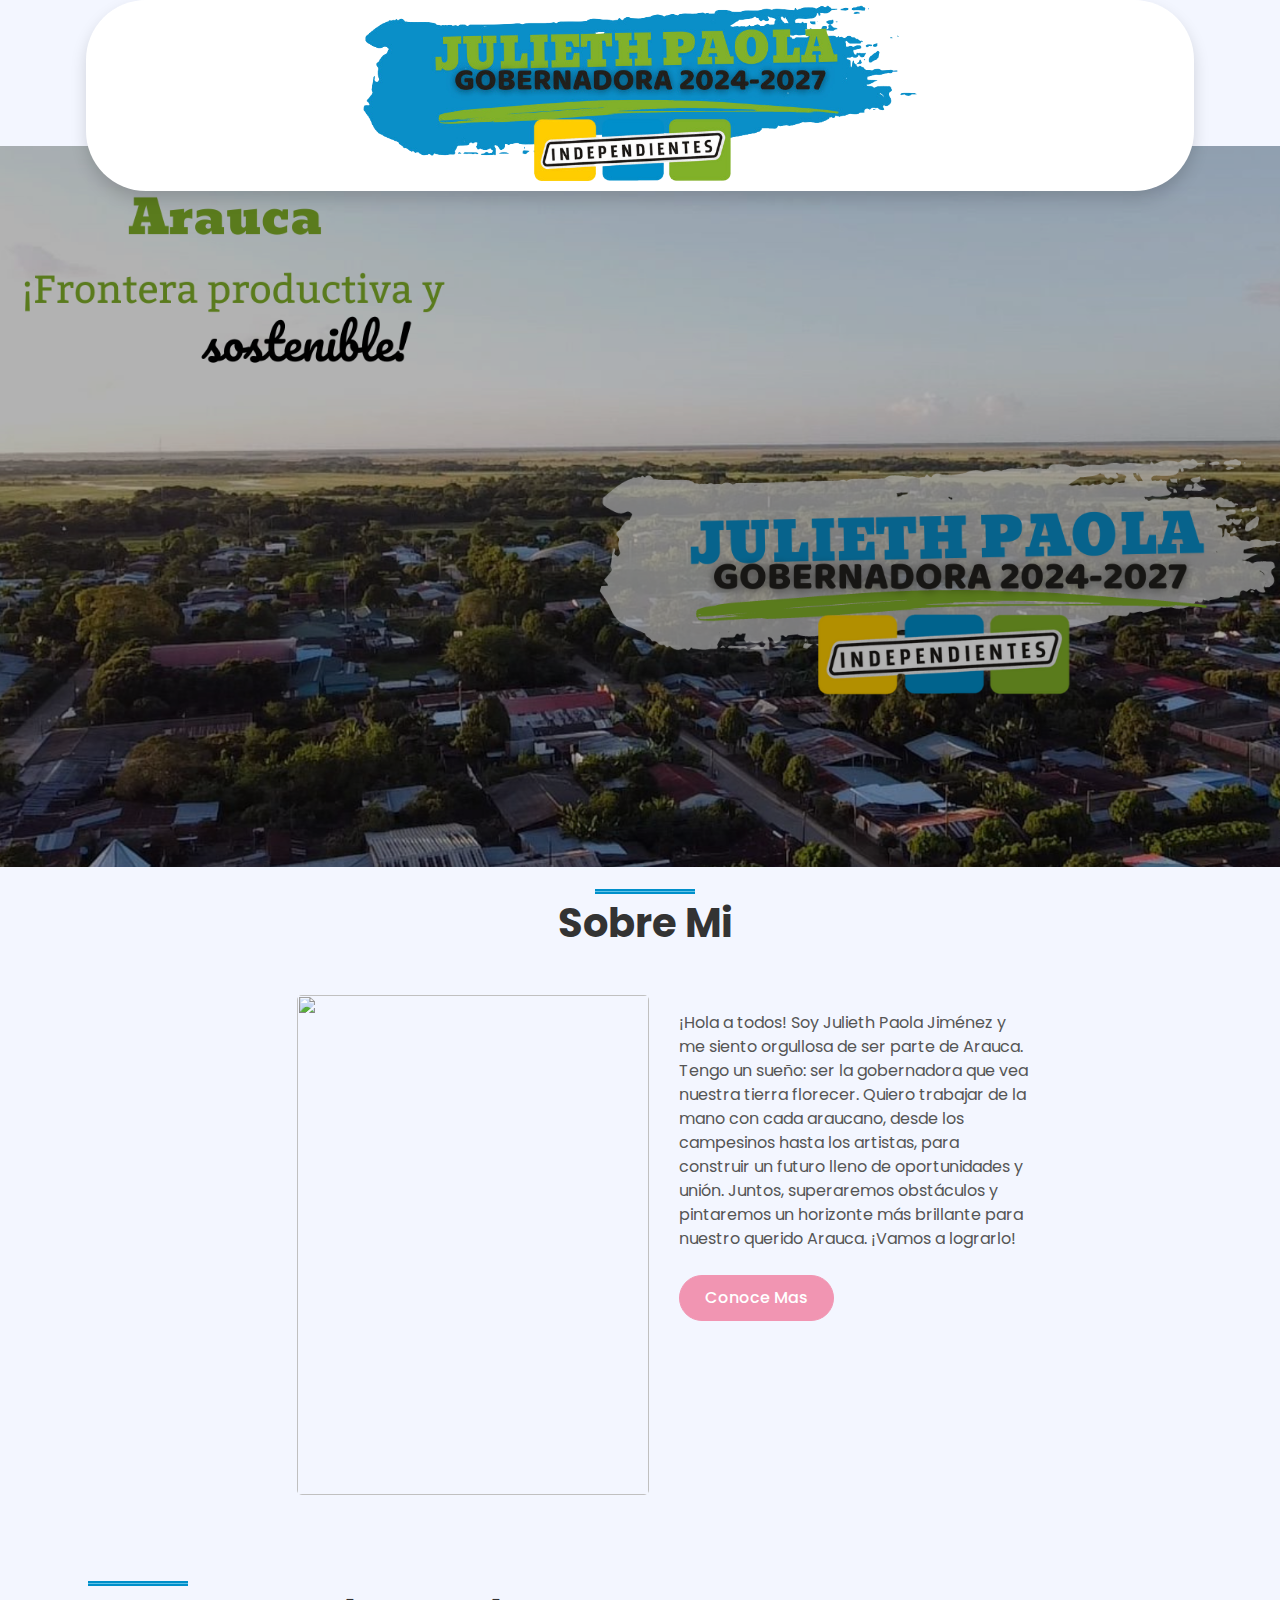
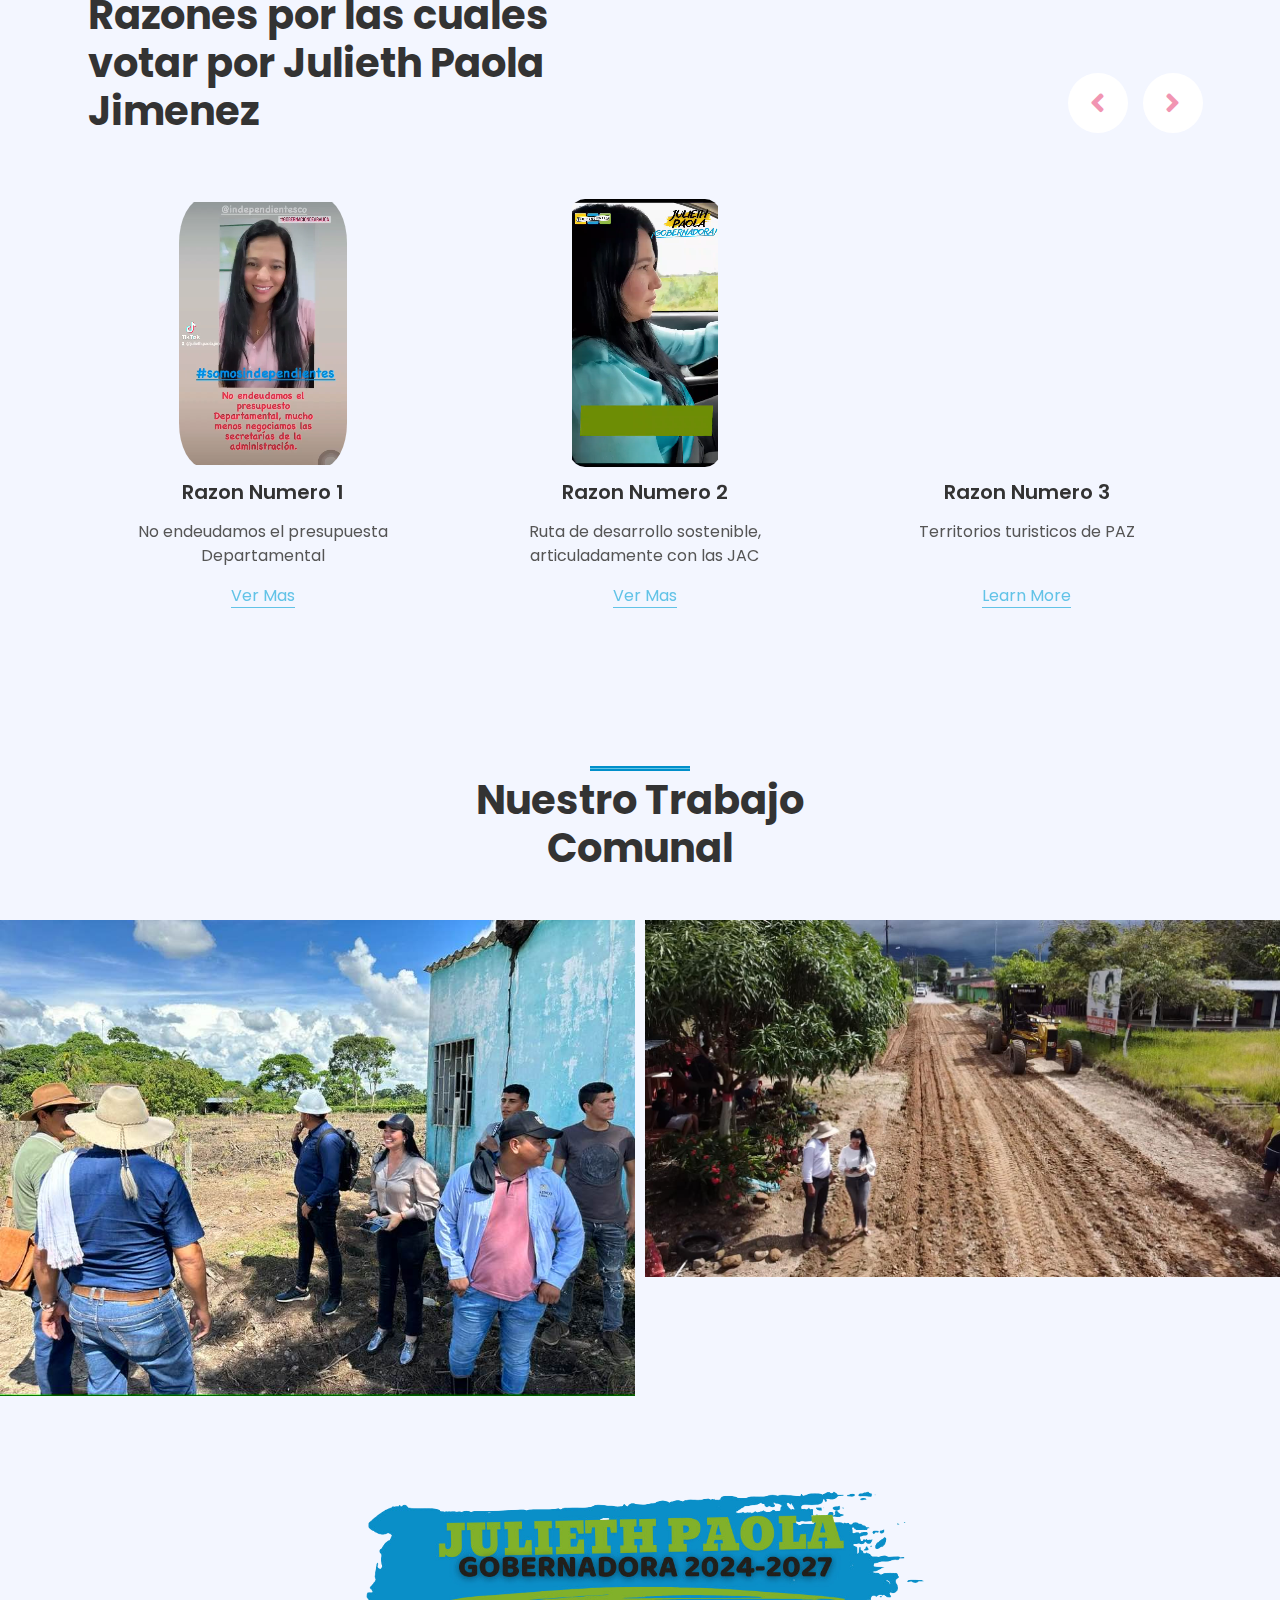
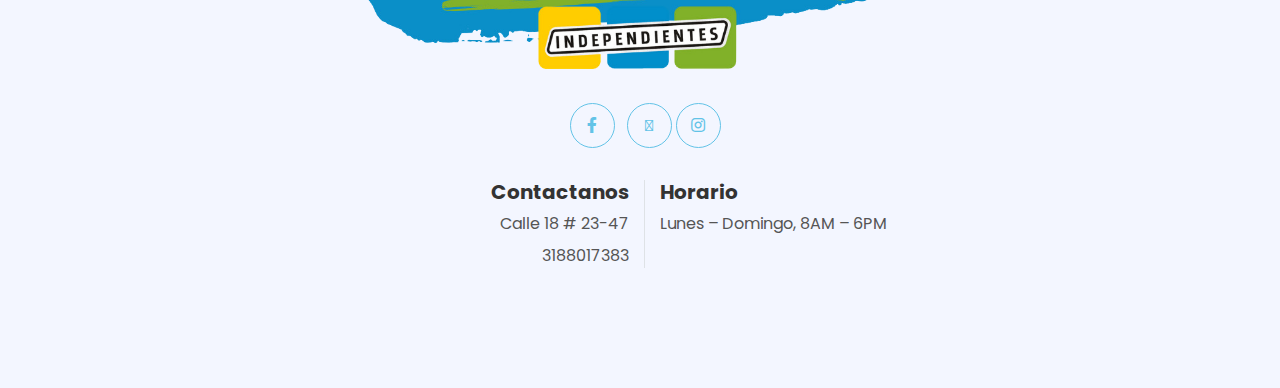
==== index.html @ 08d74504 "Mi Primer Sitio Web" ====
<!DOCTYPE html>
<html lang="en">

<head>
    <meta charset="utf-8">
    <title>Julieth Paola Jimenez</title>
    <meta content="width=device-width, initial-scale=1.0" name="viewport">
    <meta content="Free HTML Templates" name="keywords">
    <meta content="Free HTML Templates" name="description">

    <!-- Favicon -->
    <link href="img/favicon.ico" rel="icon">

    <!-- Google Web Fonts -->
    <link rel="preconnect" href="https://fonts.gstatic.com">
    <link href="https://fonts.googleapis.com/css2?family=Poppins:wght@400;500;600;700&display=swap" rel="stylesheet">

    <!-- Font Awesome -->
    <link href="https://cdnjs.cloudflare.com/ajax/libs/font-awesome/5.10.0/css/all.min.css" rel="stylesheet">

    <!-- Libraries Stylesheet -->
    <link href="lib/owlcarousel/assets/owl.carousel.min.css" rel="stylesheet">
    <link href="lib/lightbox/css/lightbox.min.css" rel="stylesheet">

    <!-- Customized Bootstrap Stylesheet -->
    <link href="css/style.css" rel="stylesheet">

    <link rel="stylesheet" href="path/to/font-awesome/css/font-awesome.min.css">

    <!-- Owl Carousel CSS -->
    <link rel="stylesheet" href="https://cdnjs.cloudflare.com/ajax/libs/OwlCarousel2/2.3.4/assets/owl.carousel.min.css">
    <link rel="stylesheet" href="https://cdnjs.cloudflare.com/ajax/libs/OwlCarousel2/2.3.4/assets/owl.theme.default.min.css">

</head>

<body>
   


    <!-- Navbar Start -->
    <div class="container-fluid position-relative nav-bar p-0">
        <div class="container-lg position-relative p-0 px-lg-3" style="z-index: 9;">
            <nav class="navbar navbar-expand-lg bg-white navbar-light shadow p-lg-0">
                <a href="index.html" class="navbar-brand d-block d-lg-none">
                    <h1 class="m-0 display-4 text-primary"><span class="text-secondary"></span></h1>
                    <img src="img/JULIETH-PAOLA.png" alt="iCREAM Logo" class="img-fluid">
                </a>
                <button type="button" class="navbar-toggler" data-toggle="collapse" data-target="#navbarCollapse">
                    <span class="navbar-toggler-icon"></span>
                </button>
                <div class="collapse navbar-collapse justify-content-between" id="navbarCollapse">
                    <div class="navbar-nav ml-auto py-0">
                        <a href="index.html" class="nav-item nav-link active"></a>
                        <a href="about.html" class="nav-item nav-link"></a>
                        <a href="product.html" class="nav-item nav-link"></a>
                    </div>
                    <a href="index.html" class="navbar-brand mx-5 d-none d-lg-block">
                        <h1 class="m-0 display-4 text-primary"><span class="text-secondary"></span></h1>
                        <img src="img/JULIETH-PAOLA.png" alt="iCREAM Logo" class="img-fluid">
                    </a>
                    <div class="navbar-nav mr-auto py-0">
                        <a href="service.html" class="nav-item nav-link"></a>
                        <a href="gallery.html" class="nav-item nav-link"></a>
                        <a href="contact.html" class="nav-item nav-link"></a>
                    </div>
                </div>
            </nav>
        </div>
    </div>
    <!-- Navbar End -->


    <!-- Carousel Start -->
    <div class="container-fluid p-0 mb-5 pb-5">
        <div id="header-carousel" class="carousel slide" data-ride="carousel">
            <div class="carousel-inner">
                <div class="carousel-item active">
                    <img class="w-100" src="img/Header.png" alt="Image">
                    <div class="carousel-caption d-flex flex-column align-items-center justify-content-center">
                        <div class="p-3" style="max-width: 900px;">                            
                        </div>
                    </div>
                </div>                
            </div>           
        </div>
    </div>
    <!-- Carousel End -->


    <!-- About Start -->
    <div class="container-fluid py-5" style="margin-top: -5%;">
        <div class="container py-5">
            <div class="row justify-content-center">
                <div class="col-lg-7">
                    <h1 class="section-title position-relative text-center mb-5">Sobre Mi</h1>
                </div>
            </div>
            <div class="row">
                <div class="col-lg-4 py-5" style="margin-left: -15%;">                    
                    
                </div>
                <div class="col-lg-4" style="min-height: 500px;">
                    <div class="position-relative h-100 rounded overflow-hidden">
                        <img class="position-absolute w-100 h-100" src="img/JPJ.png" style="object-fit: cover;">
                    </div>
                </div>
                <div class="col-lg-4 py-5">
                    <h4 class="font-weight-bold mb-3"></h4>
                    <p>¡Hola a todos! Soy Julieth Paola Jiménez y me siento orgullosa de ser parte de Arauca. Tengo un sueño: ser la gobernadora que vea nuestra tierra florecer. Quiero trabajar de la mano con cada araucano, desde los campesinos hasta los artistas, para construir un futuro lleno de oportunidades y unión. Juntos, superaremos obstáculos y pintaremos un horizonte más brillante para nuestro querido Arauca. ¡Vamos a lograrlo!</p>
                    <a href="" class="btn btn-primary mt-2">Conoce Mas</a>
                </div>
            </div>
        </div>
    </div>
    <!-- About End -->


    


    <!-- Video Modal Start -->
    <div class="modal fade" id="videoModal" tabindex="-1" role="dialog" aria-labelledby="exampleModalLabel" aria-hidden="true">
        <div class="modal-dialog" role="document">
            <div class="modal-content">
                <div class="modal-body">
                    <button type="button" class="close" data-dismiss="modal" aria-label="Close">
                        <span aria-hidden="true">&times;</span>
                    </button>        
                    <!-- 16:9 aspect ratio -->
                    <div class="embed-responsive embed-responsive-16by9">
                        <iframe class="embed-responsive-item" src="" id="video"  allowscriptaccess="always" allow="autoplay"></iframe>
                    </div>
                </div>
            </div>
        </div>
    </div>
    <!-- Video Modal End -->


    <!-- Services Start -->
    <div class="container-fluid py-5">
        <div class="container py-5">
            <div class="row">
                <div class="col-lg-6">
                    <h1 class="section-title position-relative mb-5">Razones por las cuales votar por Julieth Paola Jimenez</h1>
                </div>
                <div class="col-lg-6 mb-5 mb-lg-0 pb-5 pb-lg-0"></div>
            </div>
            <div class="row">
                <div class="col-12">
                    <div class="owl-carousel service-carousel">
                        <div class="service-item">
                            <div class="service-img mx-auto">
                                <video class="rounded-circle w-100 h-100 bg-light p-3" autoplay loop muted playsinline>
                                    <source src="img/Razon1.mp4" type="video/mp4">
                                    Tu navegador no admite la reproducción de video.
                                </video>
                            </div>  
                            <div class="position-relative text-center bg-light rounded p-4 pb-5" style="margin-top: -75px;">
                                <h5 class="font-weight-semi-bold mt-5 mb-3 pt-5">Razon Numero 1</h5>
                                <p>No endeudamos el presupuesta Departamental</p>
                                <a href="https://vm.tiktok.com/ZMjr1brby/" class="border-bottom border-secondary text-decoration-none text-secondary">Ver Mas</a>
                            </div>
                        </div>
                        <div class="service-item">
                            <div class="service-img mx-auto">
                                <video class="rounded-circle w-100 h-100 bg-light p-3" autoplay loop muted playsinline>
                                    <source src="img/Razon2.mp4" type="video/mp4">
                                    Tu navegador no admite la reproducción de video.
                                </video>
                            </div> 
                            <div class="position-relative text-center bg-light rounded p-4 pb-5" style="margin-top: -75px;">
                                <h5 class="font-weight-semi-bold mt-5 mb-3 pt-5">Razon Numero 2</h5>
                                <p>Ruta de desarrollo sostenible, articuladamente con las JAC</p>
                                <a href="https://vm.tiktok.com/ZMjr1Pmq2/" class="border-bottom border-secondary text-decoration-none text-secondary">Ver Mas</a>
                            </div>
                        </div>
                        <div class="service-item">
                            <div class="service-img mx-auto">
                                <video class="rounded-circle w-100 h-100 bg-light p-3" autoplay loop muted playsinline>
                                    <source src="img/Razon3.mp4" type="video/mp4">
                                    Tu navegador no admite la reproducción de video.
                                </video>
                            </div> 
                            <div class="position-relative text-center bg-light rounded p-4 pb-5" style="margin-top: -75px;">
                                <h5 class="font-weight-semi-bold mt-5 mb-3 pt-5">Razon Numero 3</h5>
                                <p>Territorios turisticos de PAZ</p>
                                <br>
                                <a href="https://vm.tiktok.com/ZMjrJjPJf/" class="border-bottom border-secondary text-decoration-none text-secondary">Learn More</a>
                            </div>
                        </div>
                        <div class="service-item">
                            <div class="service-img mx-auto">
                                <video class="rounded-circle w-100 h-100 bg-light p-3" autoplay loop muted playsinline>
                                    <source src="img/Razon4.mp4" type="video/mp4">
                                    Tu navegador no admite la reproducción de video.
                                </video>
                            </div> 
                            <div class="position-relative text-center bg-light rounded p-4 pb-5" style="margin-top: -75px;">
                                <h5 class="font-weight-semi-bold mt-5 mb-3 pt-5">Razon Numero 4</h5>
                                <p>Universidad Rural en el municipio de Tame</p>
                                <a href="https://vm.tiktok.com/ZMjrJLuwu/" class="border-bottom border-secondary text-decoration-none text-secondary">Learn More</a>
                            </div>
                        </div>
                        <div class="service-item">
                            <div class="service-img mx-auto">
                                <video class="rounded-circle w-100 h-100 bg-light p-3" autoplay loop muted playsinline>
                                    <source src="img/Razon5.mp4" type="video/mp4">
                                    Tu navegador no admite la reproducción de video.
                                </video>
                            </div> 
                            <div class="position-relative text-center bg-light rounded p-4 pb-5" style="margin-top: -75px;">
                                <h5 class="font-weight-semi-bold mt-5 mb-3 pt-5">Razon Numero 5</h5>
                                <p>Mejoramiento de vias terciarias para garantizar la productividad agricola y ganadera</p>
                                <a href="" class="border-bottom border-secondary text-decoration-none text-secondary">Learn More</a>
                            </div>
                        </div>
                    </div>
                </div>
            </div>
        </div>
    </div>
    <!-- Services End -->


    <div class="owl-container">
        <div class="row justify-content-center m-0">
            <div class="col-lg-5">
                <h1 class="section-title position-relative text-center mb-5">Nuestro Trabajo Comunal</h1>
            </div>
        </div>
        <div class="owl-carousel owl-theme">
            <div class="item">
                <a href="img/1amp.jpg" data-lightbox="portfolio">
                    <img src="img/1amp.jpg" alt="">
                </a>
            </div>
            <div class="item">
                <a href="img/2amp.jpg" data-lightbox="portfolio">
                    <img src="img/2amp.jpg" alt="">
                </a>
            </div>   
            <div class="item">
                <a href="img/3amp.jpg" data-lightbox="portfolio">
                    <img src="img/3amp.jpg" alt="">
                </a>
            </div>
            <div class="item">
                <a href="img/4amp.jpg" data-lightbox="portfolio">
                    <img src="img/4amp.jpg" alt="">
                </a>
            </div>  
            <div class="item">
                <a href="img/5amp.jpg" data-lightbox="portfolio">
                    <img src="img/5amp.jpg" alt="">
                </a>
            </div>
            <div class="item">
                <a href="img/6amp.jpg" data-lightbox="portfolio">
                    <img src="img/6amp.jpg" alt="">
                </a>
            </div>           
        </div>
    </div>   
    


    


    <!-- Footer Start -->
    <div class="container-fluid footer bg-light py-5" style="margin-top: 90px;">
        <div class="container text-center py-5">
            <div class="row">
                <div class="col-12 mb-4">
                    <a href="index.html" class="navbar-brand m-0">
                        <img src="img/JULIETH-PAOLA.png" alt="iCREAM Logo" class="img-fluid">
                    </a>
                </div>
                <div class="col-12 mb-4">                    
                    <a class="btn btn-outline-secondary btn-social mr-2" href="https://www.facebook.com/profile.php?id=100095445278612"><i class="fab fa-facebook-f"></i></a>
                    <a class="btn btn-outline-secondary btn-social" href="#"><i class="fa-brands fa-tiktok"></i></a>
                    <a class="btn btn-outline-secondary btn-social" href="#"><i class="fab fa-instagram"></i></a>
                </div>
                <div class="col-12 mt-2 mb-4">
                    <div class="row">
                        <div class="col-sm-6 text-center text-sm-right border-right mb-3 mb-sm-0">
                            <h5 class="font-weight-bold mb-2">Contactanos</h5>
                            <p class="mb-2">Calle 18 # 23-47</p>
                            <p class="mb-0">3188017383</p>
                        </div>
                        <div class="col-sm-6 text-center text-sm-left">
                            <h5 class="font-weight-bold mb-2">Horario</h5>
                            <p class="mb-2">Lunes – Domingo, 8AM – 6PM</p>                            
                        </div>
                    </div>
                </div>                
            </div>
        </div>
    </div>
    <!-- Footer End -->
    
    
    <!-- Back to Top -->
    <a href="#" class="btn btn-secondary px-2 back-to-top"><i class="fa fa-angle-double-up"></i></a>


    <!-- JavaScript Libraries -->
    <script src="https://code.jquery.com/jquery-3.4.1.min.js"></script>
    <script src="https://stackpath.bootstrapcdn.com/bootstrap/4.4.1/js/bootstrap.bundle.min.js"></script>
    <script src="lib/easing/easing.min.js"></script>
    <script src="lib/waypoints/waypoints.min.js"></script>
    <script src="lib/owlcarousel/owl.carousel.min.js"></script>
    <script src="lib/isotope/isotope.pkgd.min.js"></script>
    <script src="lib/lightbox/js/lightbox.min.js"></script>

    <!-- Contact Javascript File -->
    <script src="mail/jqBootstrapValidation.min.js"></script>
    <script src="mail/contact.js"></script>



    <!-- Template Javascript -->
    <script src="js/main.js"></script>

    
    


</body>

</html>
---- css/style.css ----
/******* Bootstrap Theming ********/
/*!
 * Bootstrap v4.5.3 (https://getbootstrap.com/)
 * Copyright 2011-2020 The Bootstrap Authors
 * Copyright 2011-2020 Twitter, Inc.
 * Licensed under MIT (https://github.com/twbs/bootstrap/blob/main/LICENSE)
 */
:root {
  --blue: #007bff;
  --indigo: #6610f2;
  --purple: #6f42c1;
  --pink: #e83e8c;
  --red: #dc3545;
  --orange: #fd7e14;
  --yellow: #ffc107;
  --green: #28a745;
  --teal: #20c997;
  --cyan: #17a2b8;
  --white: #fff;
  --gray: #6c757d;
  --gray-dark: #343a40;
  --primary: #F195B2;
  --secondary: #62C3E7;
  --success: #28a745;
  --info: #17a2b8;
  --warning: #ffc107;
  --danger: #dc3545;
  --light: #FFFFFF;
  --dark: #333333;
  --breakpoint-xs: 0;
  --breakpoint-sm: 576px;
  --breakpoint-md: 768px;
  --breakpoint-lg: 992px;
  --breakpoint-xl: 1200px;
  --font-family-sans-serif: "Poppins", sans-serif;
  --font-family-monospace: SFMono-Regular, Menlo, Monaco, Consolas, "Liberation Mono", "Courier New", monospace;
}

.imgjulieth{
  overflow: auto;
  width: 300px;
  height: auto;
}



*,
*::before,
*::after {
  box-sizing: border-box;
}

html {
  font-family: sans-serif;
  line-height: 1.15;
  -webkit-text-size-adjust: 100%;
  -webkit-tap-highlight-color: rgba(0, 0, 0, 0);
}

article, aside, figcaption, figure, footer, header, hgroup, main, nav, section {
  display: block;
}

body {
  margin: 0;
  font-family: "Poppins", sans-serif;
  font-size: 1rem;
  font-weight: 400;
  line-height: 1.5;
  color: #555555;
  text-align: left;
  background-color: #F3F6FF;
}

[tabindex="-1"]:focus:not(:focus-visible) {
  outline: 0 !important;
}

hr {
  box-sizing: content-box;
  height: 0;
  overflow: visible;
}

h1, h2, h3, h4, h5, h6 {
  margin-top: 0;
  margin-bottom: 0.5rem;
}

p {
  margin-top: 0;
  margin-bottom: 1rem;
}

abbr[title],
abbr[data-original-title] {
  text-decoration: underline;
  text-decoration: underline dotted;
  cursor: help;
  border-bottom: 0;
  text-decoration-skip-ink: none;
}

address {
  margin-bottom: 1rem;
  font-style: normal;
  line-height: inherit;
}

ol,
ul,
dl {
  margin-top: 0;
  margin-bottom: 1rem;
}

ol ol,
ul ul,
ol ul,
ul ol {
  margin-bottom: 0;
}

dt {
  font-weight: 700;
}

dd {
  margin-bottom: .5rem;
  margin-left: 0;
}

blockquote {
  margin: 0 0 1rem;
}

b,
strong {
  font-weight: bolder;
}

small {
  font-size: 80%;
}

sub,
sup {
  position: relative;
  font-size: 75%;
  line-height: 0;
  vertical-align: baseline;
}

sub {
  bottom: -.25em;
}

sup {
  top: -.5em;
}

a {
  color: #F195B2;
  text-decoration: none;
  background-color: transparent;
}

a:hover {
  color: #e85181;
  text-decoration: underline;
}

a:not([href]):not([class]) {
  color: inherit;
  text-decoration: none;
}

a:not([href]):not([class]):hover {
  color: inherit;
  text-decoration: none;
}

pre,
code,
kbd,
samp {
  font-family: SFMono-Regular, Menlo, Monaco, Consolas, "Liberation Mono", "Courier New", monospace;
  font-size: 1em;
}

pre {
  margin-top: 0;
  margin-bottom: 1rem;
  overflow: auto;
  -ms-overflow-style: scrollbar;
}

figure {
  margin: 0 0 1rem;
}

img {
  vertical-align: middle;
  border-style: none;
}

svg {
  overflow: hidden;
  vertical-align: middle;
}

table {
  border-collapse: collapse;
}

caption {
  padding-top: 0.75rem;
  padding-bottom: 0.75rem;
  color: #6c757d;
  text-align: left;
  caption-side: bottom;
}

th {
  text-align: inherit;
  text-align: -webkit-match-parent;
}

label {
  display: inline-block;
  margin-bottom: 0.5rem;
}

button {
  border-radius: 0;
}

button:focus {
  outline: 1px dotted;
  outline: 5px auto -webkit-focus-ring-color;
}

input,
button,
select,
optgroup,
textarea {
  margin: 0;
  font-family: inherit;
  font-size: inherit;
  line-height: inherit;
}

button,
input {
  overflow: visible;
}

button,
select {
  text-transform: none;
}

[role="button"] {
  cursor: pointer;
}

select {
  word-wrap: normal;
}

button,
[type="button"],
[type="reset"],
[type="submit"] {
  -webkit-appearance: button;
}

button:not(:disabled),
[type="button"]:not(:disabled),
[type="reset"]:not(:disabled),
[type="submit"]:not(:disabled) {
  cursor: pointer;
}

button::-moz-focus-inner,
[type="button"]::-moz-focus-inner,
[type="reset"]::-moz-focus-inner,
[type="submit"]::-moz-focus-inner {
  padding: 0;
  border-style: none;
}

input[type="radio"],
input[type="checkbox"] {
  box-sizing: border-box;
  padding: 0;
}

textarea {
  overflow: auto;
  resize: vertical;
}

fieldset {
  min-width: 0;
  padding: 0;
  margin: 0;
  border: 0;
}

legend {
  display: block;
  width: 100%;
  max-width: 100%;
  padding: 0;
  margin-bottom: .5rem;
  font-size: 1.5rem;
  line-height: inherit;
  color: inherit;
  white-space: normal;
}

@media (max-width: 1200px) {
  legend {
    font-size: calc(1.275rem + 0.3vw) ;
  }
}

progress {
  vertical-align: baseline;
}

[type="number"]::-webkit-inner-spin-button,
[type="number"]::-webkit-outer-spin-button {
  height: auto;
}

[type="search"] {
  outline-offset: -2px;
  -webkit-appearance: none;
}

[type="search"]::-webkit-search-decoration {
  -webkit-appearance: none;
}

::-webkit-file-upload-button {
  font: inherit;
  -webkit-appearance: button;
}

output {
  display: inline-block;
}

summary {
  display: list-item;
  cursor: pointer;
}

template {
  display: none;
}

[hidden] {
  display: none !important;
}

h1, h2, h3, h4, h5, h6,
.h1, .h2, .h3, .h4, .h5, .h6 {
  margin-bottom: 0.5rem;
  font-weight: 500;
  line-height: 1.2;
  color: #333333;
}

h1, .h1 {
  font-size: 2.5rem;
}

@media (max-width: 1200px) {
  h1, .h1 {
    font-size: calc(1.375rem + 1.5vw) ;
  }
}

h2, .h2 {
  font-size: 2rem;
}

@media (max-width: 1200px) {
  h2, .h2 {
    font-size: calc(1.325rem + 0.9vw) ;
  }
}

h3, .h3 {
  font-size: 1.75rem;
}

@media (max-width: 1200px) {
  h3, .h3 {
    font-size: calc(1.3rem + 0.6vw) ;
  }
}

h4, .h4 {
  font-size: 1.5rem;
}

@media (max-width: 1200px) {
  h4, .h4 {
    font-size: calc(1.275rem + 0.3vw) ;
  }
}

h5, .h5 {
  font-size: 1.25rem;
}

h6, .h6 {
  font-size: 1rem;
}

.lead {
  font-size: 1.25rem;
  font-weight: 300;
}

.display-1 {
  font-size: 6rem;
  font-weight: 300;
  line-height: 1.2;
}

@media (max-width: 1200px) {
  .display-1 {
    font-size: calc(1.725rem + 5.7vw) ;
  }
}

.display-2 {
  font-size: 5.5rem;
  font-weight: 300;
  line-height: 1.2;
}

@media (max-width: 1200px) {
  .display-2 {
    font-size: calc(1.675rem + 5.1vw) ;
  }
}

.display-3 {
  font-size: 4.5rem;
  font-weight: 300;
  line-height: 1.2;
}

@media (max-width: 1200px) {
  .display-3 {
    font-size: calc(1.575rem + 3.9vw) ;
  }
}

.display-4 {
  font-size: 3.5rem;
  font-weight: 300;
  line-height: 1.2;
}

@media (max-width: 1200px) {
  .display-4 {
    font-size: calc(1.475rem + 2.7vw) ;
  }
}

hr {
  margin-top: 1rem;
  margin-bottom: 1rem;
  border: 0;
  border-top: 1px solid rgba(0, 0, 0, 0.1);
}

small,
.small {
  font-size: 80%;
  font-weight: 400;
}

mark,
.mark {
  padding: 0.2em;
  background-color: #fcf8e3;
}

.list-unstyled {
  padding-left: 0;
  list-style: none;
}

.list-inline {
  padding-left: 0;
  list-style: none;
}

.list-inline-item {
  display: inline-block;
}

.list-inline-item:not(:last-child) {
  margin-right: 0.5rem;
}

.initialism {
  font-size: 90%;
  text-transform: uppercase;
}

.blockquote {
  margin-bottom: 1rem;
  font-size: 1.25rem;
}

.blockquote-footer {
  display: block;
  font-size: 80%;
  color: #6c757d;
}

.blockquote-footer::before {
  content: "\2014\00A0";
}

.img-fluid {
  max-width: 100%;
  max-height: 5%;
}

.img-thumbnail {
  padding: 0.25rem;
  background-color: #F3F6FF;
  border: 1px solid #dee2e6;
  border-radius: 5px;
  max-width: 100%;
  height: auto;
}

.figure {
  display: inline-block;
}

.figure-img {
  margin-bottom: 0.5rem;
  line-height: 1;
}

.figure-caption {
  font-size: 90%;
  color: #6c757d;
}

code {
  font-size: 87.5%;
  color: #e83e8c;
  word-wrap: break-word;
}

a > code {
  color: inherit;
}

kbd {
  padding: 0.2rem 0.4rem;
  font-size: 87.5%;
  color: #fff;
  background-color: #212529;
  border-radius: 0.2rem;
}

kbd kbd {
  padding: 0;
  font-size: 100%;
  font-weight: 700;
}

pre {
  display: block;
  font-size: 87.5%;
  color: #212529;
}

pre code {
  font-size: inherit;
  color: inherit;
  word-break: normal;
}

.pre-scrollable {
  max-height: 340px;
  overflow-y: scroll;
}

.container,
.container-fluid,
.container-sm,
.container-md,
.container-lg,
.container-xl {
  width: 100%;
  padding-right: 10px;
  padding-left: 15px;
  margin-right: auto;
  margin-left: auto;
  margin-top: 0%;
}

@media (min-width: 576px) {
  .container, .container-sm {
    max-width: 540px;
  }
}

@media (min-width: 768px) {
  .container, .container-sm, .container-md {
    max-width: 720px;
  }  
}

@media (min-width: 992px) {
  .container, .container-sm, .container-md, .container-lg {
    max-width: 960px;
  }

  
}

@media (min-width: 1200px) {
  .container, .container-sm, .container-md, .container-lg, .container-xl {
    max-width: 1140px;
  }

}

.row {
  display: flex;
  flex-wrap: wrap;
  margin-right: -15px;
  margin-left: -15px;
}

.no-gutters {
  margin-right: 0;
  margin-left: 0;
}

.no-gutters > .col,
.no-gutters > [class*="col-"] {
  padding-right: 0;
  padding-left: 0;
}

.col-1, .col-2, .col-3, .col-4, .col-5, .col-6, .col-7, .col-8, .col-9, .col-10, .col-11, .col-12, .col,
.col-auto, .col-sm-1, .col-sm-2, .col-sm-3, .col-sm-4, .col-sm-5, .col-sm-6, .col-sm-7, .col-sm-8, .col-sm-9, .col-sm-10, .col-sm-11, .col-sm-12, .col-sm,
.col-sm-auto, .col-md-1, .col-md-2, .col-md-3, .col-md-4, .col-md-5, .col-md-6, .col-md-7, .col-md-8, .col-md-9, .col-md-10, .col-md-11, .col-md-12, .col-md,
.col-md-auto, .col-lg-1, .col-lg-2, .col-lg-3, .col-lg-4, .col-lg-5, .col-lg-6, .col-lg-7, .col-lg-8, .col-lg-9, .col-lg-10, .col-lg-11, .col-lg-12, .col-lg,
.col-lg-auto, .col-xl-1, .col-xl-2, .col-xl-3, .col-xl-4, .col-xl-5, .col-xl-6, .col-xl-7, .col-xl-8, .col-xl-9, .col-xl-10, .col-xl-11, .col-xl-12, .col-xl,
.col-xl-auto {
  position: relative;
  width: 100%;
  padding-right: 15px;
  padding-left: 15px;
}

.col {
  flex-basis: 0;
  flex-grow: 1;
  max-width: 100%;
}

.row-cols-1 > * {
  flex: 0 0 100%;
  max-width: 100%;
}

.row-cols-2 > * {
  flex: 0 0 50%;
  max-width: 50%;
}

.row-cols-3 > * {
  flex: 0 0 33.33333%;
  max-width: 33.33333%;
}

.row-cols-4 > * {
  flex: 0 0 25%;
  max-width: 25%;
}

.row-cols-5 > * {
  flex: 0 0 20%;
  max-width: 20%;
}

.row-cols-6 > * {
  flex: 0 0 16.66667%;
  max-width: 16.66667%;
}

.col-auto {
  flex: 0 0 auto;
  width: auto;
  max-width: 100%;
}

.col-1 {
  flex: 0 0 8.33333%;
  max-width: 8.33333%;
}

.col-2 {
  flex: 0 0 16.66667%;
  max-width: 16.66667%;
}

.col-3 {
  flex: 0 0 25%;
  max-width: 25%;
}

.col-4 {
  flex: 0 0 33.33333%;
  max-width: 33.33333%;
}

.col-5 {
  flex: 0 0 41.66667%;
  max-width: 41.66667%;
}

.col-6 {
  flex: 0 0 50%;
  max-width: 50%;
}

.col-7 {
  flex: 0 0 58.33333%;
  max-width: 58.33333%;
}

.col-8 {
  flex: 0 0 66.66667%;
  max-width: 66.66667%;
}

.col-9 {
  flex: 0 0 75%;
  max-width: 75%;
}

.col-10 {
  flex: 0 0 83.33333%;
  max-width: 83.33333%;
}

.col-11 {
  flex: 0 0 91.66667%;
  max-width: 91.66667%;
}

.col-12 {
  flex: 0 0 100%;
  max-width: 100%;
}

.order-first {
  order: -1;
}

.order-last {
  order: 13;
}

.order-0 {
  order: 0;
}

.order-1 {
  order: 1;
}

.order-2 {
  order: 2;
}

.order-3 {
  order: 3;
}

.order-4 {
  order: 4;
}

.order-5 {
  order: 5;
}

.order-6 {
  order: 6;
}

.order-7 {
  order: 7;
}

.order-8 {
  order: 8;
}

.order-9 {
  order: 9;
}

.order-10 {
  order: 10;
}

.order-11 {
  order: 11;
}

.order-12 {
  order: 12;
}

.offset-1 {
  margin-left: 8.33333%;
}

.offset-2 {
  margin-left: 16.66667%;
}

.offset-3 {
  margin-left: 25%;
}

.offset-4 {
  margin-left: 33.33333%;
}

.offset-5 {
  margin-left: 41.66667%;
}

.offset-6 {
  margin-left: 50%;
}

.offset-7 {
  margin-left: 58.33333%;
}

.offset-8 {
  margin-left: 66.66667%;
}

.offset-9 {
  margin-left: 75%;
}

.offset-10 {
  margin-left: 83.33333%;
}

.offset-11 {
  margin-left: 91.66667%;
}

@media (min-width: 576px) {
  .col-sm {
    flex-basis: 0;
    flex-grow: 1;
    max-width: 100%;
  }
  .row-cols-sm-1 > * {
    flex: 0 0 100%;
    max-width: 100%;
  }
  .row-cols-sm-2 > * {
    flex: 0 0 50%;
    max-width: 50%;
  }
  .row-cols-sm-3 > * {
    flex: 0 0 33.33333%;
    max-width: 33.33333%;
  }
  .row-cols-sm-4 > * {
    flex: 0 0 25%;
    max-width: 25%;
  }
  .row-cols-sm-5 > * {
    flex: 0 0 20%;
    max-width: 20%;
  }
  .row-cols-sm-6 > * {
    flex: 0 0 16.66667%;
    max-width: 16.66667%;
  }
  .col-sm-auto {
    flex: 0 0 auto;
    width: auto;
    max-width: 100%;
  }
  .col-sm-1 {
    flex: 0 0 8.33333%;
    max-width: 8.33333%;
  }
  .col-sm-2 {
    flex: 0 0 16.66667%;
    max-width: 16.66667%;
  }
  .col-sm-3 {
    flex: 0 0 25%;
    max-width: 25%;
  }
  .col-sm-4 {
    flex: 0 0 33.33333%;
    max-width: 33.33333%;
  }
  .col-sm-5 {
    flex: 0 0 41.66667%;
    max-width: 41.66667%;
  }
  .col-sm-6 {
    flex: 0 0 50%;
    max-width: 50%;
  }
  .col-sm-7 {
    flex: 0 0 58.33333%;
    max-width: 58.33333%;
  }
  .col-sm-8 {
    flex: 0 0 66.66667%;
    max-width: 66.66667%;
  }
  .col-sm-9 {
    flex: 0 0 75%;
    max-width: 75%;
  }
  .col-sm-10 {
    flex: 0 0 83.33333%;
    max-width: 83.33333%;
  }
  .col-sm-11 {
    flex: 0 0 91.66667%;
    max-width: 91.66667%;
  }
  .col-sm-12 {
    flex: 0 0 100%;
    max-width: 100%;
  }
  .order-sm-first {
    order: -1;
  }
  .order-sm-last {
    order: 13;
  }
  .order-sm-0 {
    order: 0;
  }
  .order-sm-1 {
    order: 1;
  }
  .order-sm-2 {
    order: 2;
  }
  .order-sm-3 {
    order: 3;
  }
  .order-sm-4 {
    order: 4;
  }
  .order-sm-5 {
    order: 5;
  }
  .order-sm-6 {
    order: 6;
  }
  .order-sm-7 {
    order: 7;
  }
  .order-sm-8 {
    order: 8;
  }
  .order-sm-9 {
    order: 9;
  }
  .order-sm-10 {
    order: 10;
  }
  .order-sm-11 {
    order: 11;
  }
  .order-sm-12 {
    order: 12;
  }
  .offset-sm-0 {
    margin-left: 0;
  }
  .offset-sm-1 {
    margin-left: 8.33333%;
  }
  .offset-sm-2 {
    margin-left: 16.66667%;
  }
  .offset-sm-3 {
    margin-left: 25%;
  }
  .offset-sm-4 {
    margin-left: 33.33333%;
  }
  .offset-sm-5 {
    margin-left: 41.66667%;
  }
  .offset-sm-6 {
    margin-left: 50%;
  }
  .offset-sm-7 {
    margin-left: 58.33333%;
  }
  .offset-sm-8 {
    margin-left: 66.66667%;
  }
  .offset-sm-9 {
    margin-left: 75%;
  }
  .offset-sm-10 {
    margin-left: 83.33333%;
  }
  .offset-sm-11 {
    margin-left: 91.66667%;
  }
}

@media (min-width: 768px) {
  .col-md {
    flex-basis: 0;
    flex-grow: 1;
    max-width: 100%;
  }
  .row-cols-md-1 > * {
    flex: 0 0 100%;
    max-width: 100%;
  }
  .row-cols-md-2 > * {
    flex: 0 0 50%;
    max-width: 50%;
  }
  .row-cols-md-3 > * {
    flex: 0 0 33.33333%;
    max-width: 33.33333%;
  }
  .row-cols-md-4 > * {
    flex: 0 0 25%;
    max-width: 25%;
  }
  .row-cols-md-5 > * {
    flex: 0 0 20%;
    max-width: 20%;
  }
  .row-cols-md-6 > * {
    flex: 0 0 16.66667%;
    max-width: 16.66667%;
  }
  .col-md-auto {
    flex: 0 0 auto;
    width: auto;
    max-width: 100%;
  }
  .col-md-1 {
    flex: 0 0 8.33333%;
    max-width: 8.33333%;
  }
  .col-md-2 {
    flex: 0 0 16.66667%;
    max-width: 16.66667%;
  }
  .col-md-3 {
    flex: 0 0 25%;
    max-width: 25%;
  }
  .col-md-4 {
    flex: 0 0 33.33333%;
    max-width: 33.33333%;
  }
  .col-md-5 {
    flex: 0 0 41.66667%;
    max-width: 41.66667%;
  }
  .col-md-6 {
    flex: 0 0 50%;
    max-width: 50%;
  }
  .col-md-7 {
    flex: 0 0 58.33333%;
    max-width: 58.33333%;
  }
  .col-md-8 {
    flex: 0 0 66.66667%;
    max-width: 66.66667%;
  }
  .col-md-9 {
    flex: 0 0 75%;
    max-width: 75%;
  }
  .col-md-10 {
    flex: 0 0 83.33333%;
    max-width: 83.33333%;
  }
  .col-md-11 {
    flex: 0 0 91.66667%;
    max-width: 91.66667%;
  }
  .col-md-12 {
    flex: 0 0 100%;
    max-width: 100%;
  }
  .order-md-first {
    order: -1;
  }
  .order-md-last {
    order: 13;
  }
  .order-md-0 {
    order: 0;
  }
  .order-md-1 {
    order: 1;
  }
  .order-md-2 {
    order: 2;
  }
  .order-md-3 {
    order: 3;
  }
  .order-md-4 {
    order: 4;
  }
  .order-md-5 {
    order: 5;
  }
  .order-md-6 {
    order: 6;
  }
  .order-md-7 {
    order: 7;
  }
  .order-md-8 {
    order: 8;
  }
  .order-md-9 {
    order: 9;
  }
  .order-md-10 {
    order: 10;
  }
  .order-md-11 {
    order: 11;
  }
  .order-md-12 {
    order: 12;
  }
  .offset-md-0 {
    margin-left: 0;
  }
  .offset-md-1 {
    margin-left: 8.33333%;
  }
  .offset-md-2 {
    margin-left: 16.66667%;
  }
  .offset-md-3 {
    margin-left: 25%;
  }
  .offset-md-4 {
    margin-left: 33.33333%;
  }
  .offset-md-5 {
    margin-left: 41.66667%;
  }
  .offset-md-6 {
    margin-left: 50%;
  }
  .offset-md-7 {
    margin-left: 58.33333%;
  }
  .offset-md-8 {
    margin-left: 66.66667%;
  }
  .offset-md-9 {
    margin-left: 75%;
  }
  .offset-md-10 {
    margin-left: 83.33333%;
  }
  .offset-md-11 {
    margin-left: 91.66667%;
  }
}

@media (min-width: 992px) {
  .col-lg {
    flex-basis: 0;
    flex-grow: 1;
    max-width: 100%;
  }
  .row-cols-lg-1 > * {
    flex: 0 0 100%;
    max-width: 100%;
  }
  .row-cols-lg-2 > * {
    flex: 0 0 50%;
    max-width: 50%;
  }
  .row-cols-lg-3 > * {
    flex: 0 0 33.33333%;
    max-width: 33.33333%;
  }
  .row-cols-lg-4 > * {
    flex: 0 0 25%;
    max-width: 25%;
  }
  .row-cols-lg-5 > * {
    flex: 0 0 20%;
    max-width: 20%;
  }
  .row-cols-lg-6 > * {
    flex: 0 0 16.66667%;
    max-width: 16.66667%;
  }
  .col-lg-auto {
    flex: 0 0 auto;
    width: auto;
    max-width: 100%;
  }
  .col-lg-1 {
    flex: 0 0 8.33333%;
    max-width: 8.33333%;
  }
  .col-lg-2 {
    flex: 0 0 16.66667%;
    max-width: 16.66667%;
  }
  .col-lg-3 {
    flex: 0 0 25%;
    max-width: 25%;
  }
  .col-lg-4 {
    flex: 0 0 33.33333%;
    max-width: 33.33333%;
  }
  .col-lg-5 {
    flex: 0 0 41.66667%;
    max-width: 41.66667%;
  }
  .col-lg-6 {
    flex: 0 0 50%;
    max-width: 50%;
  }
  .col-lg-7 {
    flex: 0 0 58.33333%;
    max-width: 58.33333%;
  }
  .col-lg-8 {
    flex: 0 0 66.66667%;
    max-width: 66.66667%;
  }
  .col-lg-9 {
    flex: 0 0 75%;
    max-width: 75%;
  }
  .col-lg-10 {
    flex: 0 0 83.33333%;
    max-width: 83.33333%;
  }
  .col-lg-11 {
    flex: 0 0 91.66667%;
    max-width: 91.66667%;
  }
  .col-lg-12 {
    flex: 0 0 100%;
    max-width: 100%;
  }
  .order-lg-first {
    order: -1;
  }
  .order-lg-last {
    order: 13;
  }
  .order-lg-0 {
    order: 0;
  }
  .order-lg-1 {
    order: 1;
  }
  .order-lg-2 {
    order: 2;
  }
  .order-lg-3 {
    order: 3;
  }
  .order-lg-4 {
    order: 4;
  }
  .order-lg-5 {
    order: 5;
  }
  .order-lg-6 {
    order: 6;
  }
  .order-lg-7 {
    order: 7;
  }
  .order-lg-8 {
    order: 8;
  }
  .order-lg-9 {
    order: 9;
  }
  .order-lg-10 {
    order: 10;
  }
  .order-lg-11 {
    order: 11;
  }
  .order-lg-12 {
    order: 12;
  }
  .offset-lg-0 {
    margin-left: 0;
  }
  .offset-lg-1 {
    margin-left: 8.33333%;
  }
  .offset-lg-2 {
    margin-left: 16.66667%;
  }
  .offset-lg-3 {
    margin-left: 25%;
  }
  .offset-lg-4 {
    margin-left: 33.33333%;
  }
  .offset-lg-5 {
    margin-left: 41.66667%;
  }
  .offset-lg-6 {
    margin-left: 50%;
  }
  .offset-lg-7 {
    margin-left: 58.33333%;
  }
  .offset-lg-8 {
    margin-left: 66.66667%;
  }
  .offset-lg-9 {
    margin-left: 75%;
  }
  .offset-lg-10 {
    margin-left: 83.33333%;
  }
  .offset-lg-11 {
    margin-left: 91.66667%;
  }
}

@media (min-width: 1200px) {
  .col-xl {
    flex-basis: 0;
    flex-grow: 1;
    max-width: 100%;
  }
  .row-cols-xl-1 > * {
    flex: 0 0 100%;
    max-width: 100%;
  }
  .row-cols-xl-2 > * {
    flex: 0 0 50%;
    max-width: 50%;
  }
  .row-cols-xl-3 > * {
    flex: 0 0 33.33333%;
    max-width: 33.33333%;
  }
  .row-cols-xl-4 > * {
    flex: 0 0 25%;
    max-width: 25%;
  }
  .row-cols-xl-5 > * {
    flex: 0 0 20%;
    max-width: 20%;
  }
  .row-cols-xl-6 > * {
    flex: 0 0 16.66667%;
    max-width: 16.66667%;
  }
  .col-xl-auto {
    flex: 0 0 auto;
    width: auto;
    max-width: 100%;
  }
  .col-xl-1 {
    flex: 0 0 8.33333%;
    max-width: 8.33333%;
  }
  .col-xl-2 {
    flex: 0 0 16.66667%;
    max-width: 16.66667%;
  }
  .col-xl-3 {
    flex: 0 0 25%;
    max-width: 25%;
  }
  .col-xl-4 {
    flex: 0 0 33.33333%;
    max-width: 33.33333%;
  }
  .col-xl-5 {
    flex: 0 0 41.66667%;
    max-width: 41.66667%;
  }
  .col-xl-6 {
    flex: 0 0 50%;
    max-width: 50%;
  }
  .col-xl-7 {
    flex: 0 0 58.33333%;
    max-width: 58.33333%;
  }
  .col-xl-8 {
    flex: 0 0 66.66667%;
    max-width: 66.66667%;
  }
  .col-xl-9 {
    flex: 0 0 75%;
    max-width: 75%;
  }
  .col-xl-10 {
    flex: 0 0 83.33333%;
    max-width: 83.33333%;
  }
  .col-xl-11 {
    flex: 0 0 91.66667%;
    max-width: 91.66667%;
  }
  .col-xl-12 {
    flex: 0 0 100%;
    max-width: 100%;
  }
  .order-xl-first {
    order: -1;
  }
  .order-xl-last {
    order: 13;
  }
  .order-xl-0 {
    order: 0;
  }
  .order-xl-1 {
    order: 1;
  }
  .order-xl-2 {
    order: 2;
  }
  .order-xl-3 {
    order: 3;
  }
  .order-xl-4 {
    order: 4;
  }
  .order-xl-5 {
    order: 5;
  }
  .order-xl-6 {
    order: 6;
  }
  .order-xl-7 {
    order: 7;
  }
  .order-xl-8 {
    order: 8;
  }
  .order-xl-9 {
    order: 9;
  }
  .order-xl-10 {
    order: 10;
  }
  .order-xl-11 {
    order: 11;
  }
  .order-xl-12 {
    order: 12;
  }
  .offset-xl-0 {
    margin-left: 0;
  }
  .offset-xl-1 {
    margin-left: 8.33333%;
  }
  .offset-xl-2 {
    margin-left: 16.66667%;
  }
  .offset-xl-3 {
    margin-left: 25%;
  }
  .offset-xl-4 {
    margin-left: 33.33333%;
  }
  .offset-xl-5 {
    margin-left: 41.66667%;
  }
  .offset-xl-6 {
    margin-left: 50%;
  }
  .offset-xl-7 {
    margin-left: 58.33333%;
  }
  .offset-xl-8 {
    margin-left: 66.66667%;
  }
  .offset-xl-9 {
    margin-left: 75%;
  }
  .offset-xl-10 {
    margin-left: 83.33333%;
  }
  .offset-xl-11 {
    margin-left: 91.66667%;
  }
}

.table {
  width: 100%;
  margin-bottom: 1rem;
  color: #555555;
}

.table th,
.table td {
  padding: 0.75rem;
  vertical-align: top;
  border-top: 1px solid #dee2e6;
}

.table thead th {
  vertical-align: bottom;
  border-bottom: 2px solid #dee2e6;
}

.table tbody + tbody {
  border-top: 2px solid #dee2e6;
}

.table-sm th,
.table-sm td {
  padding: 0.3rem;
}

.table-bordered {
  border: 1px solid #dee2e6;
}

.table-bordered th,
.table-bordered td {
  border: 1px solid #dee2e6;
}

.table-bordered thead th,
.table-bordered thead td {
  border-bottom-width: 2px;
}

.table-borderless th,
.table-borderless td,
.table-borderless thead th,
.table-borderless tbody + tbody {
  border: 0;
}

.table-striped tbody tr:nth-of-type(odd) {
  background-color: rgba(0, 0, 0, 0.05);
}

.table-hover tbody tr:hover {
  color: #555555;
  background-color: rgba(0, 0, 0, 0.075);
}

.table-primary,
.table-primary > th,
.table-primary > td {
  background-color: #fbe1e9;
}

.table-primary th,
.table-primary td,
.table-primary thead th,
.table-primary tbody + tbody {
  border-color: #f8c8d7;
}

.table-hover .table-primary:hover {
  background-color: #f8cbd9;
}

.table-hover .table-primary:hover > td,
.table-hover .table-primary:hover > th {
  background-color: #f8cbd9;
}

.table-secondary,
.table-secondary > th,
.table-secondary > td {
  background-color: #d3eef8;
}

.table-secondary th,
.table-secondary td,
.table-secondary thead th,
.table-secondary tbody + tbody {
  border-color: #ade0f3;
}

.table-hover .table-secondary:hover {
  background-color: #bde6f5;
}

.table-hover .table-secondary:hover > td,
.table-hover .table-secondary:hover > th {
  background-color: #bde6f5;
}

.table-success,
.table-success > th,
.table-success > td {
  background-color: #c3e6cb;
}

.table-success th,
.table-success td,
.table-success thead th,
.table-success tbody + tbody {
  border-color: #8fd19e;
}

.table-hover .table-success:hover {
  background-color: #b1dfbb;
}

.table-hover .table-success:hover > td,
.table-hover .table-success:hover > th {
  background-color: #b1dfbb;
}

.table-info,
.table-info > th,
.table-info > td {
  background-color: #bee5eb;
}

.table-info th,
.table-info td,
.table-info thead th,
.table-info tbody + tbody {
  border-color: #86cfda;
}

.table-hover .table-info:hover {
  background-color: #abdde5;
}

.table-hover .table-info:hover > td,
.table-hover .table-info:hover > th {
  background-color: #abdde5;
}

.table-warning,
.table-warning > th,
.table-warning > td {
  background-color: #ffeeba;
}

.table-warning th,
.table-warning td,
.table-warning thead th,
.table-warning tbody + tbody {
  border-color: #ffdf7e;
}

.table-hover .table-warning:hover {
  background-color: #ffe8a1;
}

.table-hover .table-warning:hover > td,
.table-hover .table-warning:hover > th {
  background-color: #ffe8a1;
}

.table-danger,
.table-danger > th,
.table-danger > td {
  background-color: #f5c6cb;
}

.table-danger th,
.table-danger td,
.table-danger thead th,
.table-danger tbody + tbody {
  border-color: #ed969e;
}

.table-hover .table-danger:hover {
  background-color: #f1b0b7;
}

.table-hover .table-danger:hover > td,
.table-hover .table-danger:hover > th {
  background-color: #f1b0b7;
}

.table-light,
.table-light > th,
.table-light > td {
  background-color: white;
}

.table-light th,
.table-light td,
.table-light thead th,
.table-light tbody + tbody {
  border-color: white;
}

.table-hover .table-light:hover {
  background-color: #f2f2f2;
}

.table-hover .table-light:hover > td,
.table-hover .table-light:hover > th {
  background-color: #f2f2f2;
}

.table-dark,
.table-dark > th,
.table-dark > td {
  background-color: #c6c6c6;
}

.table-dark th,
.table-dark td,
.table-dark thead th,
.table-dark tbody + tbody {
  border-color: #959595;
}

.table-hover .table-dark:hover {
  background-color: #b9b9b9;
}

.table-hover .table-dark:hover > td,
.table-hover .table-dark:hover > th {
  background-color: #b9b9b9;
}

.table-active,
.table-active > th,
.table-active > td {
  background-color: rgba(0, 0, 0, 0.075);
}

.table-hover .table-active:hover {
  background-color: rgba(0, 0, 0, 0.075);
}

.table-hover .table-active:hover > td,
.table-hover .table-active:hover > th {
  background-color: rgba(0, 0, 0, 0.075);
}

.table .thead-dark th {
  color: #fff;
  background-color: #343a40;
  border-color: #454d55;
}

.table .thead-light th {
  color: #495057;
  background-color: #e9ecef;
  border-color: #dee2e6;
}

.table-dark {
  color: #fff;
  background-color: #343a40;
}

.table-dark th,
.table-dark td,
.table-dark thead th {
  border-color: #454d55;
}

.table-dark.table-bordered {
  border: 0;
}

.table-dark.table-striped tbody tr:nth-of-type(odd) {
  background-color: rgba(255, 255, 255, 0.05);
}

.table-dark.table-hover tbody tr:hover {
  color: #fff;
  background-color: rgba(255, 255, 255, 0.075);
}

@media (max-width: 575.98px) {
  .table-responsive-sm {
    display: block;
    width: 100%;
    overflow-x: auto;
    -webkit-overflow-scrolling: touch;
  }
  .table-responsive-sm > .table-bordered {
    border: 0;
  }
}

@media (max-width: 767.98px) {
  .table-responsive-md {
    display: block;
    width: 100%;
    overflow-x: auto;
    -webkit-overflow-scrolling: touch;
  }
  .table-responsive-md > .table-bordered {
    border: 0;
  }
}

@media (max-width: 991.98px) {
  .table-responsive-lg {
    display: block;
    width: 100%;
    overflow-x: auto;
    -webkit-overflow-scrolling: touch;
  }
  .table-responsive-lg > .table-bordered {
    border: 0;
  }
}

@media (max-width: 1199.98px) {
  .table-responsive-xl {
    display: block;
    width: 100%;
    overflow-x: auto;
    -webkit-overflow-scrolling: touch;
  }
  .table-responsive-xl > .table-bordered {
    border: 0;
  }
}

.table-responsive {
  display: block;
  width: 100%;
  overflow-x: auto;
  -webkit-overflow-scrolling: touch;
}

.table-responsive > .table-bordered {
  border: 0;
}

.form-control {
  display: block;
  width: 100%;
  height: calc(1.5em + 0.75rem + 2px);
  padding: 0.375rem 0.75rem;
  font-size: 1rem;
  font-weight: 400;
  line-height: 1.5;
  color: #495057;
  background-color: #fff;
  background-clip: padding-box;
  border: 1px solid #ced4da;
  border-radius: 5px;
  transition: border-color 0.15s ease-in-out, box-shadow 0.15s ease-in-out;
}

@media (prefers-reduced-motion: reduce) {
  .form-control {
    transition: none;
  }
}

.form-control::-ms-expand {
  background-color: transparent;
  border: 0;
}

.form-control:-moz-focusring {
  color: transparent;
  text-shadow: 0 0 0 #495057;
}

.form-control:focus {
  color: #495057;
  background-color: #fff;
  border-color: white;
  outline: 0;
  box-shadow: 0 0 0 0.2rem rgba(241, 149, 178, 0.25);
}

.form-control::placeholder {
  color: #6c757d;
  opacity: 1;
}

.form-control:disabled, .form-control[readonly] {
  background-color: #e9ecef;
  opacity: 1;
}

input[type="date"].form-control,
input[type="time"].form-control,
input[type="datetime-local"].form-control,
input[type="month"].form-control {
  appearance: none;
}

select.form-control:focus::-ms-value {
  color: #495057;
  background-color: #fff;
}

.form-control-file,
.form-control-range {
  display: block;
  width: 100%;
}

.col-form-label {
  padding-top: calc(0.375rem + 1px);
  padding-bottom: calc(0.375rem + 1px);
  margin-bottom: 0;
  font-size: inherit;
  line-height: 1.5;
}

.col-form-label-lg {
  padding-top: calc(0.5rem + 1px);
  padding-bottom: calc(0.5rem + 1px);
  font-size: 1.25rem;
  line-height: 1.5;
}

.col-form-label-sm {
  padding-top: calc(0.25rem + 1px);
  padding-bottom: calc(0.25rem + 1px);
  font-size: 0.875rem;
  line-height: 1.5;
}

.form-control-plaintext {
  display: block;
  width: 100%;
  padding: 0.375rem 0;
  margin-bottom: 0;
  font-size: 1rem;
  line-height: 1.5;
  color: #555555;
  background-color: transparent;
  border: solid transparent;
  border-width: 1px 0;
}

.form-control-plaintext.form-control-sm, .form-control-plaintext.form-control-lg {
  padding-right: 0;
  padding-left: 0;
}

.form-control-sm {
  height: calc(1.5em + 0.5rem + 2px);
  padding: 0.25rem 0.5rem;
  font-size: 0.875rem;
  line-height: 1.5;
  border-radius: 0.2rem;
}

.form-control-lg {
  height: calc(1.5em + 1rem + 2px);
  padding: 0.5rem 1rem;
  font-size: 1.25rem;
  line-height: 1.5;
  border-radius: 0.3rem;
}

select.form-control[size], select.form-control[multiple] {
  height: auto;
}

textarea.form-control {
  height: auto;
}

.form-group {
  margin-bottom: 1rem;
}

.form-text {
  display: block;
  margin-top: 0.25rem;
}

.form-row {
  display: flex;
  flex-wrap: wrap;
  margin-right: -5px;
  margin-left: -5px;
}

.form-row > .col,
.form-row > [class*="col-"] {
  padding-right: 5px;
  padding-left: 5px;
}

.form-check {
  position: relative;
  display: block;
  padding-left: 1.25rem;
}

.form-check-input {
  position: absolute;
  margin-top: 0.3rem;
  margin-left: -1.25rem;
}

.form-check-input[disabled] ~ .form-check-label,
.form-check-input:disabled ~ .form-check-label {
  color: #6c757d;
}

.form-check-label {
  margin-bottom: 0;
}

.form-check-inline {
  display: inline-flex;
  align-items: center;
  padding-left: 0;
  margin-right: 0.75rem;
}

.form-check-inline .form-check-input {
  position: static;
  margin-top: 0;
  margin-right: 0.3125rem;
  margin-left: 0;
}

.valid-feedback {
  display: none;
  width: 100%;
  margin-top: 0.25rem;
  font-size: 80%;
  color: #28a745;
}

.valid-tooltip {
  position: absolute;
  top: 100%;
  left: 0;
  z-index: 5;
  display: none;
  max-width: 100%;
  padding: 0.25rem 0.5rem;
  margin-top: .1rem;
  font-size: 0.875rem;
  line-height: 1.5;
  color: #fff;
  background-color: rgba(40, 167, 69, 0.9);
  border-radius: 5px;
}

.was-validated :valid ~ .valid-feedback,
.was-validated :valid ~ .valid-tooltip,
.is-valid ~ .valid-feedback,
.is-valid ~ .valid-tooltip {
  display: block;
}

.was-validated .form-control:valid, .form-control.is-valid {
  border-color: #28a745;
  padding-right: calc(1.5em + 0.75rem);
  background-image: url("data:image/svg+xml,%3csvg xmlns='http://www.w3.org/2000/svg' width='8' height='8' viewBox='0 0 8 8'%3e%3cpath fill='%2328a745' d='M2.3 6.73L.6 4.53c-.4-1.04.46-1.4 1.1-.8l1.1 1.4 3.4-3.8c.6-.63 1.6-.27 1.2.7l-4 4.6c-.43.5-.8.4-1.1.1z'/%3e%3c/svg%3e");
  background-repeat: no-repeat;
  background-position: right calc(0.375em + 0.1875rem) center;
  background-size: calc(0.75em + 0.375rem) calc(0.75em + 0.375rem);
}

.was-validated .form-control:valid:focus, .form-control.is-valid:focus {
  border-color: #28a745;
  box-shadow: 0 0 0 0.2rem rgba(40, 167, 69, 0.25);
}

.was-validated textarea.form-control:valid, textarea.form-control.is-valid {
  padding-right: calc(1.5em + 0.75rem);
  background-position: top calc(0.375em + 0.1875rem) right calc(0.375em + 0.1875rem);
}

.was-validated .custom-select:valid, .custom-select.is-valid {
  border-color: #28a745;
  padding-right: calc(0.75em + 2.3125rem);
  background: url("data:image/svg+xml,%3csvg xmlns='http://www.w3.org/2000/svg' width='4' height='5' viewBox='0 0 4 5'%3e%3cpath fill='%23343a40' d='M2 0L0 2h4zm0 5L0 3h4z'/%3e%3c/svg%3e") no-repeat right 0.75rem center/8px 10px, url("data:image/svg+xml,%3csvg xmlns='http://www.w3.org/2000/svg' width='8' height='8' viewBox='0 0 8 8'%3e%3cpath fill='%2328a745' d='M2.3 6.73L.6 4.53c-.4-1.04.46-1.4 1.1-.8l1.1 1.4 3.4-3.8c.6-.63 1.6-.27 1.2.7l-4 4.6c-.43.5-.8.4-1.1.1z'/%3e%3c/svg%3e") #fff no-repeat center right 1.75rem/calc(0.75em + 0.375rem) calc(0.75em + 0.375rem);
}

.was-validated .custom-select:valid:focus, .custom-select.is-valid:focus {
  border-color: #28a745;
  box-shadow: 0 0 0 0.2rem rgba(40, 167, 69, 0.25);
}

.was-validated .form-check-input:valid ~ .form-check-label, .form-check-input.is-valid ~ .form-check-label {
  color: #28a745;
}

.was-validated .form-check-input:valid ~ .valid-feedback,
.was-validated .form-check-input:valid ~ .valid-tooltip, .form-check-input.is-valid ~ .valid-feedback,
.form-check-input.is-valid ~ .valid-tooltip {
  display: block;
}

.was-validated .custom-control-input:valid ~ .custom-control-label, .custom-control-input.is-valid ~ .custom-control-label {
  color: #28a745;
}

.was-validated .custom-control-input:valid ~ .custom-control-label::before, .custom-control-input.is-valid ~ .custom-control-label::before {
  border-color: #28a745;
}

.was-validated .custom-control-input:valid:checked ~ .custom-control-label::before, .custom-control-input.is-valid:checked ~ .custom-control-label::before {
  border-color: #34ce57;
  background-color: #34ce57;
}

.was-validated .custom-control-input:valid:focus ~ .custom-control-label::before, .custom-control-input.is-valid:focus ~ .custom-control-label::before {
  box-shadow: 0 0 0 0.2rem rgba(40, 167, 69, 0.25);
}

.was-validated .custom-control-input:valid:focus:not(:checked) ~ .custom-control-label::before, .custom-control-input.is-valid:focus:not(:checked) ~ .custom-control-label::before {
  border-color: #28a745;
}

.was-validated .custom-file-input:valid ~ .custom-file-label, .custom-file-input.is-valid ~ .custom-file-label {
  border-color: #28a745;
}

.was-validated .custom-file-input:valid:focus ~ .custom-file-label, .custom-file-input.is-valid:focus ~ .custom-file-label {
  border-color: #28a745;
  box-shadow: 0 0 0 0.2rem rgba(40, 167, 69, 0.25);
}

.invalid-feedback {
  display: none;
  width: 100%;
  margin-top: 0.25rem;
  font-size: 80%;
  color: #dc3545;
}

.invalid-tooltip {
  position: absolute;
  top: 100%;
  left: 0;
  z-index: 5;
  display: none;
  max-width: 100%;
  padding: 0.25rem 0.5rem;
  margin-top: .1rem;
  font-size: 0.875rem;
  line-height: 1.5;
  color: #fff;
  background-color: rgba(220, 53, 69, 0.9);
  border-radius: 5px;
}

.was-validated :invalid ~ .invalid-feedback,
.was-validated :invalid ~ .invalid-tooltip,
.is-invalid ~ .invalid-feedback,
.is-invalid ~ .invalid-tooltip {
  display: block;
}

.was-validated .form-control:invalid, .form-control.is-invalid {
  border-color: #dc3545;
  padding-right: calc(1.5em + 0.75rem);
  background-image: url("data:image/svg+xml,%3csvg xmlns='http://www.w3.org/2000/svg' width='12' height='12' fill='none' stroke='%23dc3545' viewBox='0 0 12 12'%3e%3ccircle cx='6' cy='6' r='4.5'/%3e%3cpath stroke-linejoin='round' d='M5.8 3.6h.4L6 6.5z'/%3e%3ccircle cx='6' cy='8.2' r='.6' fill='%23dc3545' stroke='none'/%3e%3c/svg%3e");
  background-repeat: no-repeat;
  background-position: right calc(0.375em + 0.1875rem) center;
  background-size: calc(0.75em + 0.375rem) calc(0.75em + 0.375rem);
}

.was-validated .form-control:invalid:focus, .form-control.is-invalid:focus {
  border-color: #dc3545;
  box-shadow: 0 0 0 0.2rem rgba(220, 53, 69, 0.25);
}

.was-validated textarea.form-control:invalid, textarea.form-control.is-invalid {
  padding-right: calc(1.5em + 0.75rem);
  background-position: top calc(0.375em + 0.1875rem) right calc(0.375em + 0.1875rem);
}

.was-validated .custom-select:invalid, .custom-select.is-invalid {
  border-color: #dc3545;
  padding-right: calc(0.75em + 2.3125rem);
  background: url("data:image/svg+xml,%3csvg xmlns='http://www.w3.org/2000/svg' width='4' height='5' viewBox='0 0 4 5'%3e%3cpath fill='%23343a40' d='M2 0L0 2h4zm0 5L0 3h4z'/%3e%3c/svg%3e") no-repeat right 0.75rem center/8px 10px, url("data:image/svg+xml,%3csvg xmlns='http://www.w3.org/2000/svg' width='12' height='12' fill='none' stroke='%23dc3545' viewBox='0 0 12 12'%3e%3ccircle cx='6' cy='6' r='4.5'/%3e%3cpath stroke-linejoin='round' d='M5.8 3.6h.4L6 6.5z'/%3e%3ccircle cx='6' cy='8.2' r='.6' fill='%23dc3545' stroke='none'/%3e%3c/svg%3e") #fff no-repeat center right 1.75rem/calc(0.75em + 0.375rem) calc(0.75em + 0.375rem);
}

.was-validated .custom-select:invalid:focus, .custom-select.is-invalid:focus {
  border-color: #dc3545;
  box-shadow: 0 0 0 0.2rem rgba(220, 53, 69, 0.25);
}

.was-validated .form-check-input:invalid ~ .form-check-label, .form-check-input.is-invalid ~ .form-check-label {
  color: #dc3545;
}

.was-validated .form-check-input:invalid ~ .invalid-feedback,
.was-validated .form-check-input:invalid ~ .invalid-tooltip, .form-check-input.is-invalid ~ .invalid-feedback,
.form-check-input.is-invalid ~ .invalid-tooltip {
  display: block;
}

.was-validated .custom-control-input:invalid ~ .custom-control-label, .custom-control-input.is-invalid ~ .custom-control-label {
  color: #dc3545;
}

.was-validated .custom-control-input:invalid ~ .custom-control-label::before, .custom-control-input.is-invalid ~ .custom-control-label::before {
  border-color: #dc3545;
}

.was-validated .custom-control-input:invalid:checked ~ .custom-control-label::before, .custom-control-input.is-invalid:checked ~ .custom-control-label::before {
  border-color: #e4606d;
  background-color: #e4606d;
}

.was-validated .custom-control-input:invalid:focus ~ .custom-control-label::before, .custom-control-input.is-invalid:focus ~ .custom-control-label::before {
  box-shadow: 0 0 0 0.2rem rgba(220, 53, 69, 0.25);
}

.was-validated .custom-control-input:invalid:focus:not(:checked) ~ .custom-control-label::before, .custom-control-input.is-invalid:focus:not(:checked) ~ .custom-control-label::before {
  border-color: #dc3545;
}

.was-validated .custom-file-input:invalid ~ .custom-file-label, .custom-file-input.is-invalid ~ .custom-file-label {
  border-color: #dc3545;
}

.was-validated .custom-file-input:invalid:focus ~ .custom-file-label, .custom-file-input.is-invalid:focus ~ .custom-file-label {
  border-color: #dc3545;
  box-shadow: 0 0 0 0.2rem rgba(220, 53, 69, 0.25);
}

.form-inline {
  display: flex;
  flex-flow: row wrap;
  align-items: center;
}

.form-inline .form-check {
  width: 100%;
}

@media (min-width: 576px) {
  .form-inline label {
    display: flex;
    align-items: center;
    justify-content: center;
    margin-bottom: 0;
  }
  .form-inline .form-group {
    display: flex;
    flex: 0 0 auto;
    flex-flow: row wrap;
    align-items: center;
    margin-bottom: 0;
  }
  .form-inline .form-control {
    display: inline-block;
    width: auto;
    vertical-align: middle;
  }
  .form-inline .form-control-plaintext {
    display: inline-block;
  }
  .form-inline .input-group,
  .form-inline .custom-select {
    width: auto;
  }
  .form-inline .form-check {
    display: flex;
    align-items: center;
    justify-content: center;
    width: auto;
    padding-left: 0;
  }
  .form-inline .form-check-input {
    position: relative;
    flex-shrink: 0;
    margin-top: 0;
    margin-right: 0.25rem;
    margin-left: 0;
  }
  .form-inline .custom-control {
    align-items: center;
    justify-content: center;
  }
  .form-inline .custom-control-label {
    margin-bottom: 0;
  }
}

.btn {
  display: inline-block;
  font-weight: 400;
  color: #555555;
  text-align: center;
  vertical-align: middle;
  user-select: none;
  background-color: transparent;
  border: 1px solid transparent;
  padding: 0.375rem 0.75rem;
  font-size: 1rem;
  line-height: 1.5;
  border-radius: 5px;
  transition: color 0.15s ease-in-out, background-color 0.15s ease-in-out, border-color 0.15s ease-in-out, box-shadow 0.15s ease-in-out;
}

@media (prefers-reduced-motion: reduce) {
  .btn {
    transition: none;
  }
}

.btn:hover {
  color: #555555;
  text-decoration: none;
}

.btn:focus, .btn.focus {
  outline: 0;
  box-shadow: 0 0 0 0.2rem rgba(241, 149, 178, 0.25);
}

.btn.disabled, .btn:disabled {
  opacity: 0.65;
}

.btn:not(:disabled):not(.disabled) {
  cursor: pointer;
}

a.btn.disabled,
fieldset:disabled a.btn {
  pointer-events: none;
}

.btn-primary {
  color: #212529;
  background-color: #F195B2;
  border-color: #F195B2;
}

.btn-primary:hover {
  color: #212529;
  background-color: #ed7399;
  border-color: #eb6891;
}

.btn-primary:focus, .btn-primary.focus {
  color: #212529;
  background-color: #ed7399;
  border-color: #eb6891;
  box-shadow: 0 0 0 0.2rem rgba(210, 132, 157, 0.5);
}

.btn-primary.disabled, .btn-primary:disabled {
  color: #212529;
  background-color: #F195B2;
  border-color: #F195B2;
}

.btn-primary:not(:disabled):not(.disabled):active, .btn-primary:not(:disabled):not(.disabled).active,
.show > .btn-primary.dropdown-toggle {
  color: #fff;
  background-color: #eb6891;
  border-color: #ea5d89;
}

.btn-primary:not(:disabled):not(.disabled):active:focus, .btn-primary:not(:disabled):not(.disabled).active:focus,
.show > .btn-primary.dropdown-toggle:focus {
  box-shadow: 0 0 0 0.2rem rgba(210, 132, 157, 0.5);
}

.btn-secondary {
  color: #212529;
  background-color: #62C3E7;
  border-color: #62C3E7;
}

.btn-secondary:hover {
  color: #212529;
  background-color: #41b6e2;
  border-color: #36b2e0;
}

.btn-secondary:focus, .btn-secondary.focus {
  color: #212529;
  background-color: #41b6e2;
  border-color: #36b2e0;
  box-shadow: 0 0 0 0.2rem rgba(88, 171, 203, 0.5);
}

.btn-secondary.disabled, .btn-secondary:disabled {
  color: #212529;
  background-color: #62C3E7;
  border-color: #62C3E7;
}

.btn-secondary:not(:disabled):not(.disabled):active, .btn-secondary:not(:disabled):not(.disabled).active,
.show > .btn-secondary.dropdown-toggle {
  color: #fff;
  background-color: #36b2e0;
  border-color: #2baedf;
}

.btn-secondary:not(:disabled):not(.disabled):active:focus, .btn-secondary:not(:disabled):not(.disabled).active:focus,
.show > .btn-secondary.dropdown-toggle:focus {
  box-shadow: 0 0 0 0.2rem rgba(88, 171, 203, 0.5);
}

.btn-success {
  color: #fff;
  background-color: #28a745;
  border-color: #28a745;
}

.btn-success:hover {
  color: #fff;
  background-color: #218838;
  border-color: #1e7e34;
}

.btn-success:focus, .btn-success.focus {
  color: #fff;
  background-color: #218838;
  border-color: #1e7e34;
  box-shadow: 0 0 0 0.2rem rgba(72, 180, 97, 0.5);
}

.btn-success.disabled, .btn-success:disabled {
  color: #fff;
  background-color: #28a745;
  border-color: #28a745;
}

.btn-success:not(:disabled):not(.disabled):active, .btn-success:not(:disabled):not(.disabled).active,
.show > .btn-success.dropdown-toggle {
  color: #fff;
  background-color: #1e7e34;
  border-color: #1c7430;
}

.btn-success:not(:disabled):not(.disabled):active:focus, .btn-success:not(:disabled):not(.disabled).active:focus,
.show > .btn-success.dropdown-toggle:focus {
  box-shadow: 0 0 0 0.2rem rgba(72, 180, 97, 0.5);
}

.btn-info {
  color: #fff;
  background-color: #17a2b8;
  border-color: #17a2b8;
}

.btn-info:hover {
  color: #fff;
  background-color: #138496;
  border-color: #117a8b;
}

.btn-info:focus, .btn-info.focus {
  color: #fff;
  background-color: #138496;
  border-color: #117a8b;
  box-shadow: 0 0 0 0.2rem rgba(58, 176, 195, 0.5);
}

.btn-info.disabled, .btn-info:disabled {
  color: #fff;
  background-color: #17a2b8;
  border-color: #17a2b8;
}

.btn-info:not(:disabled):not(.disabled):active, .btn-info:not(:disabled):not(.disabled).active,
.show > .btn-info.dropdown-toggle {
  color: #fff;
  background-color: #117a8b;
  border-color: #10707f;
}

.btn-info:not(:disabled):not(.disabled):active:focus, .btn-info:not(:disabled):not(.disabled).active:focus,
.show > .btn-info.dropdown-toggle:focus {
  box-shadow: 0 0 0 0.2rem rgba(58, 176, 195, 0.5);
}

.btn-warning {
  color: #212529;
  background-color: #ffc107;
  border-color: #ffc107;
}

.btn-warning:hover {
  color: #212529;
  background-color: #e0a800;
  border-color: #d39e00;
}

.btn-warning:focus, .btn-warning.focus {
  color: #212529;
  background-color: #e0a800;
  border-color: #d39e00;
  box-shadow: 0 0 0 0.2rem rgba(222, 170, 12, 0.5);
}

.btn-warning.disabled, .btn-warning:disabled {
  color: #212529;
  background-color: #ffc107;
  border-color: #ffc107;
}

.btn-warning:not(:disabled):not(.disabled):active, .btn-warning:not(:disabled):not(.disabled).active,
.show > .btn-warning.dropdown-toggle {
  color: #212529;
  background-color: #d39e00;
  border-color: #c69500;
}

.btn-warning:not(:disabled):not(.disabled):active:focus, .btn-warning:not(:disabled):not(.disabled).active:focus,
.show > .btn-warning.dropdown-toggle:focus {
  box-shadow: 0 0 0 0.2rem rgba(222, 170, 12, 0.5);
}

.btn-danger {
  color: #fff;
  background-color: #dc3545;
  border-color: #dc3545;
}

.btn-danger:hover {
  color: #fff;
  background-color: #c82333;
  border-color: #bd2130;
}

.btn-danger:focus, .btn-danger.focus {
  color: #fff;
  background-color: #c82333;
  border-color: #bd2130;
  box-shadow: 0 0 0 0.2rem rgba(225, 83, 97, 0.5);
}

.btn-danger.disabled, .btn-danger:disabled {
  color: #fff;
  background-color: #dc3545;
  border-color: #dc3545;
}

.btn-danger:not(:disabled):not(.disabled):active, .btn-danger:not(:disabled):not(.disabled).active,
.show > .btn-danger.dropdown-toggle {
  color: #fff;
  background-color: #bd2130;
  border-color: #b21f2d;
}

.btn-danger:not(:disabled):not(.disabled):active:focus, .btn-danger:not(:disabled):not(.disabled).active:focus,
.show > .btn-danger.dropdown-toggle:focus {
  box-shadow: 0 0 0 0.2rem rgba(225, 83, 97, 0.5);
}

.btn-light {
  color: #212529;
  background-color: #FFFFFF;
  border-color: #FFFFFF;
}

.btn-light:hover {
  color: #212529;
  background-color: #ececec;
  border-color: #e6e6e6;
}

.btn-light:focus, .btn-light.focus {
  color: #212529;
  background-color: #ececec;
  border-color: #e6e6e6;
  box-shadow: 0 0 0 0.2rem rgba(222, 222, 223, 0.5);
}

.btn-light.disabled, .btn-light:disabled {
  color: #212529;
  background-color: #FFFFFF;
  border-color: #FFFFFF;
}

.btn-light:not(:disabled):not(.disabled):active, .btn-light:not(:disabled):not(.disabled).active,
.show > .btn-light.dropdown-toggle {
  color: #212529;
  background-color: #e6e6e6;
  border-color: #dfdfdf;
}

.btn-light:not(:disabled):not(.disabled):active:focus, .btn-light:not(:disabled):not(.disabled).active:focus,
.show > .btn-light.dropdown-toggle:focus {
  box-shadow: 0 0 0 0.2rem rgba(222, 222, 223, 0.5);
}

.btn-dark {
  color: #fff;
  background-color: #333333;
  border-color: #333333;
}

.btn-dark:hover {
  color: #fff;
  background-color: #202020;
  border-color: #1a1a1a;
}

.btn-dark:focus, .btn-dark.focus {
  color: #fff;
  background-color: #202020;
  border-color: #1a1a1a;
  box-shadow: 0 0 0 0.2rem rgba(82, 82, 82, 0.5);
}

.btn-dark.disabled, .btn-dark:disabled {
  color: #fff;
  background-color: #333333;
  border-color: #333333;
}

.btn-dark:not(:disabled):not(.disabled):active, .btn-dark:not(:disabled):not(.disabled).active,
.show > .btn-dark.dropdown-toggle {
  color: #fff;
  background-color: #1a1a1a;
  border-color: #131313;
}

.btn-dark:not(:disabled):not(.disabled):active:focus, .btn-dark:not(:disabled):not(.disabled).active:focus,
.show > .btn-dark.dropdown-toggle:focus {
  box-shadow: 0 0 0 0.2rem rgba(82, 82, 82, 0.5);
}

.btn-outline-primary {
  color: #F195B2;
  border-color: #F195B2;
}

.btn-outline-primary:hover {
  color: #212529;
  background-color: #F195B2;
  border-color: #F195B2;
}

.btn-outline-primary:focus, .btn-outline-primary.focus {
  box-shadow: 0 0 0 0.2rem rgba(241, 149, 178, 0.5);
}

.btn-outline-primary.disabled, .btn-outline-primary:disabled {
  color: #F195B2;
  background-color: transparent;
}

.btn-outline-primary:not(:disabled):not(.disabled):active, .btn-outline-primary:not(:disabled):not(.disabled).active,
.show > .btn-outline-primary.dropdown-toggle {
  color: #212529;
  background-color: #F195B2;
  border-color: #F195B2;
}

.btn-outline-primary:not(:disabled):not(.disabled):active:focus, .btn-outline-primary:not(:disabled):not(.disabled).active:focus,
.show > .btn-outline-primary.dropdown-toggle:focus {
  box-shadow: 0 0 0 0.2rem rgba(241, 149, 178, 0.5);
}

.btn-outline-secondary {
  color: #62C3E7;
  border-color: #62C3E7;
}

.btn-outline-secondary:hover {
  color: #212529;
  background-color: #62C3E7;
  border-color: #62C3E7;
}

.btn-outline-secondary:focus, .btn-outline-secondary.focus {
  box-shadow: 0 0 0 0.2rem rgba(98, 195, 231, 0.5);
}

.btn-outline-secondary.disabled, .btn-outline-secondary:disabled {
  color: #62C3E7;
  background-color: transparent;
}

.btn-outline-secondary:not(:disabled):not(.disabled):active, .btn-outline-secondary:not(:disabled):not(.disabled).active,
.show > .btn-outline-secondary.dropdown-toggle {
  color: #212529;
  background-color: #62C3E7;
  border-color: #62C3E7;
}

.btn-outline-secondary:not(:disabled):not(.disabled):active:focus, .btn-outline-secondary:not(:disabled):not(.disabled).active:focus,
.show > .btn-outline-secondary.dropdown-toggle:focus {
  box-shadow: 0 0 0 0.2rem rgba(98, 195, 231, 0.5);
}

.btn-outline-success {
  color: #28a745;
  border-color: #28a745;
}

.btn-outline-success:hover {
  color: #fff;
  background-color: #28a745;
  border-color: #28a745;
}

.btn-outline-success:focus, .btn-outline-success.focus {
  box-shadow: 0 0 0 0.2rem rgba(40, 167, 69, 0.5);
}

.btn-outline-success.disabled, .btn-outline-success:disabled {
  color: #28a745;
  background-color: transparent;
}

.btn-outline-success:not(:disabled):not(.disabled):active, .btn-outline-success:not(:disabled):not(.disabled).active,
.show > .btn-outline-success.dropdown-toggle {
  color: #fff;
  background-color: #28a745;
  border-color: #28a745;
}

.btn-outline-success:not(:disabled):not(.disabled):active:focus, .btn-outline-success:not(:disabled):not(.disabled).active:focus,
.show > .btn-outline-success.dropdown-toggle:focus {
  box-shadow: 0 0 0 0.2rem rgba(40, 167, 69, 0.5);
}

.btn-outline-info {
  color: #17a2b8;
  border-color: #17a2b8;
}

.btn-outline-info:hover {
  color: #fff;
  background-color: #17a2b8;
  border-color: #17a2b8;
}

.btn-outline-info:focus, .btn-outline-info.focus {
  box-shadow: 0 0 0 0.2rem rgba(23, 162, 184, 0.5);
}

.btn-outline-info.disabled, .btn-outline-info:disabled {
  color: #17a2b8;
  background-color: transparent;
}

.btn-outline-info:not(:disabled):not(.disabled):active, .btn-outline-info:not(:disabled):not(.disabled).active,
.show > .btn-outline-info.dropdown-toggle {
  color: #fff;
  background-color: #17a2b8;
  border-color: #17a2b8;
}

.btn-outline-info:not(:disabled):not(.disabled):active:focus, .btn-outline-info:not(:disabled):not(.disabled).active:focus,
.show > .btn-outline-info.dropdown-toggle:focus {
  box-shadow: 0 0 0 0.2rem rgba(23, 162, 184, 0.5);
}

.btn-outline-warning {
  color: #ffc107;
  border-color: #ffc107;
}

.btn-outline-warning:hover {
  color: #212529;
  background-color: #ffc107;
  border-color: #ffc107;
}

.btn-outline-warning:focus, .btn-outline-warning.focus {
  box-shadow: 0 0 0 0.2rem rgba(255, 193, 7, 0.5);
}

.btn-outline-warning.disabled, .btn-outline-warning:disabled {
  color: #ffc107;
  background-color: transparent;
}

.btn-outline-warning:not(:disabled):not(.disabled):active, .btn-outline-warning:not(:disabled):not(.disabled).active,
.show > .btn-outline-warning.dropdown-toggle {
  color: #212529;
  background-color: #ffc107;
  border-color: #ffc107;
}

.btn-outline-warning:not(:disabled):not(.disabled):active:focus, .btn-outline-warning:not(:disabled):not(.disabled).active:focus,
.show > .btn-outline-warning.dropdown-toggle:focus {
  box-shadow: 0 0 0 0.2rem rgba(255, 193, 7, 0.5);
}

.btn-outline-danger {
  color: #dc3545;
  border-color: #dc3545;
}

.btn-outline-danger:hover {
  color: #fff;
  background-color: #dc3545;
  border-color: #dc3545;
}

.btn-outline-danger:focus, .btn-outline-danger.focus {
  box-shadow: 0 0 0 0.2rem rgba(220, 53, 69, 0.5);
}

.btn-outline-danger.disabled, .btn-outline-danger:disabled {
  color: #dc3545;
  background-color: transparent;
}

.btn-outline-danger:not(:disabled):not(.disabled):active, .btn-outline-danger:not(:disabled):not(.disabled).active,
.show > .btn-outline-danger.dropdown-toggle {
  color: #fff;
  background-color: #dc3545;
  border-color: #dc3545;
}

.btn-outline-danger:not(:disabled):not(.disabled):active:focus, .btn-outline-danger:not(:disabled):not(.disabled).active:focus,
.show > .btn-outline-danger.dropdown-toggle:focus {
  box-shadow: 0 0 0 0.2rem rgba(220, 53, 69, 0.5);
}

.btn-outline-light {
  color: #FFFFFF;
  border-color: #FFFFFF;
}

.btn-outline-light:hover {
  color: #212529;
  background-color: #FFFFFF;
  border-color: #FFFFFF;
}

.btn-outline-light:focus, .btn-outline-light.focus {
  box-shadow: 0 0 0 0.2rem rgba(255, 255, 255, 0.5);
}

.btn-outline-light.disabled, .btn-outline-light:disabled {
  color: #FFFFFF;
  background-color: transparent;
}

.btn-outline-light:not(:disabled):not(.disabled):active, .btn-outline-light:not(:disabled):not(.disabled).active,
.show > .btn-outline-light.dropdown-toggle {
  color: #212529;
  background-color: #FFFFFF;
  border-color: #FFFFFF;
}

.btn-outline-light:not(:disabled):not(.disabled):active:focus, .btn-outline-light:not(:disabled):not(.disabled).active:focus,
.show > .btn-outline-light.dropdown-toggle:focus {
  box-shadow: 0 0 0 0.2rem rgba(255, 255, 255, 0.5);
}

.btn-outline-dark {
  color: #333333;
  border-color: #333333;
}

.btn-outline-dark:hover {
  color: #fff;
  background-color: #333333;
  border-color: #333333;
}

.btn-outline-dark:focus, .btn-outline-dark.focus {
  box-shadow: 0 0 0 0.2rem rgba(51, 51, 51, 0.5);
}

.btn-outline-dark.disabled, .btn-outline-dark:disabled {
  color: #333333;
  background-color: transparent;
}

.btn-outline-dark:not(:disabled):not(.disabled):active, .btn-outline-dark:not(:disabled):not(.disabled).active,
.show > .btn-outline-dark.dropdown-toggle {
  color: #fff;
  background-color: #333333;
  border-color: #333333;
}

.btn-outline-dark:not(:disabled):not(.disabled):active:focus, .btn-outline-dark:not(:disabled):not(.disabled).active:focus,
.show > .btn-outline-dark.dropdown-toggle:focus {
  box-shadow: 0 0 0 0.2rem rgba(51, 51, 51, 0.5);
}

.btn-link {
  font-weight: 400;
  color: #F195B2;
  text-decoration: none;
}

.btn-link:hover {
  color: #e85181;
  text-decoration: underline;
}

.btn-link:focus, .btn-link.focus {
  text-decoration: underline;
}

.btn-link:disabled, .btn-link.disabled {
  color: #6c757d;
  pointer-events: none;
}

.btn-lg, .btn-group-lg > .btn {
  padding: 0.5rem 1rem;
  font-size: 1.25rem;
  line-height: 1.5;
  border-radius: 0.3rem;
}

.btn-sm, .btn-group-sm > .btn {
  padding: 0.25rem 0.5rem;
  font-size: 0.875rem;
  line-height: 1.5;
  border-radius: 0.2rem;
}

.btn-block {
  display: block;
  width: 100%;
}

.btn-block + .btn-block {
  margin-top: 0.5rem;
}

input[type="submit"].btn-block,
input[type="reset"].btn-block,
input[type="button"].btn-block {
  width: 100%;
}

.fade {
  transition: opacity 0.15s linear;
}

@media (prefers-reduced-motion: reduce) {
  .fade {
    transition: none;
  }
}

.fade:not(.show) {
  opacity: 0;
}

.collapse:not(.show) {
  display: none;
}

.collapsing {
  position: relative;
  height: 0;
  overflow: hidden;
  transition: height 0.35s ease;
}

@media (prefers-reduced-motion: reduce) {
  .collapsing {
    transition: none;
  }
}

.dropup,
.dropright,
.dropdown,
.dropleft {
  position: relative;
}

.dropdown-toggle {
  white-space: nowrap;
}

.dropdown-toggle::after {
  display: inline-block;
  margin-left: 0.255em;
  vertical-align: 0.255em;
  content: "";
  border-top: 0.3em solid;
  border-right: 0.3em solid transparent;
  border-bottom: 0;
  border-left: 0.3em solid transparent;
}

.dropdown-toggle:empty::after {
  margin-left: 0;
}

.dropdown-menu {
  position: absolute;
  top: 100%;
  left: 0;
  z-index: 1000;
  display: none;
  float: left;
  min-width: 10rem;
  padding: 0.5rem 0;
  margin: 0.125rem 0 0;
  font-size: 1rem;
  color: #555555;
  text-align: left;
  list-style: none;
  background-color: #fff;
  background-clip: padding-box;
  border: 1px solid rgba(0, 0, 0, 0.15);
  border-radius: 5px;
}

.dropdown-menu-left {
  right: auto;
  left: 0;
}

.dropdown-menu-right {
  right: 0;
  left: auto;
}

@media (min-width: 576px) {
  .dropdown-menu-sm-left {
    right: auto;
    left: 0;
  }
  .dropdown-menu-sm-right {
    right: 0;
    left: auto;
  }
}

@media (min-width: 768px) {
  .dropdown-menu-md-left {
    right: auto;
    left: 0;
  }
  .dropdown-menu-md-right {
    right: 0;
    left: auto;
  }
}

@media (min-width: 992px) {
  .dropdown-menu-lg-left {
    right: auto;
    left: 0;
  }
  .dropdown-menu-lg-right {
    right: 0;
    left: auto;
  }
}

@media (min-width: 1200px) {
  .dropdown-menu-xl-left {
    right: auto;
    left: 0;
  }
  .dropdown-menu-xl-right {
    right: 0;
    left: auto;
  }
}

.dropup .dropdown-menu {
  top: auto;
  bottom: 100%;
  margin-top: 0;
  margin-bottom: 0.125rem;
}

.dropup .dropdown-toggle::after {
  display: inline-block;
  margin-left: 0.255em;
  vertical-align: 0.255em;
  content: "";
  border-top: 0;
  border-right: 0.3em solid transparent;
  border-bottom: 0.3em solid;
  border-left: 0.3em solid transparent;
}

.dropup .dropdown-toggle:empty::after {
  margin-left: 0;
}

.dropright .dropdown-menu {
  top: 0;
  right: auto;
  left: 100%;
  margin-top: 0;
  margin-left: 0.125rem;
}

.dropright .dropdown-toggle::after {
  display: inline-block;
  margin-left: 0.255em;
  vertical-align: 0.255em;
  content: "";
  border-top: 0.3em solid transparent;
  border-right: 0;
  border-bottom: 0.3em solid transparent;
  border-left: 0.3em solid;
}

.dropright .dropdown-toggle:empty::after {
  margin-left: 0;
}

.dropright .dropdown-toggle::after {
  vertical-align: 0;
}

.dropleft .dropdown-menu {
  top: 0;
  right: 100%;
  left: auto;
  margin-top: 0;
  margin-right: 0.125rem;
}

.dropleft .dropdown-toggle::after {
  display: inline-block;
  margin-left: 0.255em;
  vertical-align: 0.255em;
  content: "";
}

.dropleft .dropdown-toggle::after {
  display: none;
}

.dropleft .dropdown-toggle::before {
  display: inline-block;
  margin-right: 0.255em;
  vertical-align: 0.255em;
  content: "";
  border-top: 0.3em solid transparent;
  border-right: 0.3em solid;
  border-bottom: 0.3em solid transparent;
}

.dropleft .dropdown-toggle:empty::after {
  margin-left: 0;
}

.dropleft .dropdown-toggle::before {
  vertical-align: 0;
}

.dropdown-menu[x-placement^="top"], .dropdown-menu[x-placement^="right"], .dropdown-menu[x-placement^="bottom"], .dropdown-menu[x-placement^="left"] {
  right: auto;
  bottom: auto;
}

.dropdown-divider {
  height: 0;
  margin: 0.5rem 0;
  overflow: hidden;
  border-top: 1px solid #e9ecef;
}

.dropdown-item {
  display: block;
  width: 100%;
  padding: 0.25rem 1.5rem;
  clear: both;
  font-weight: 400;
  color: #212529;
  text-align: inherit;
  white-space: nowrap;
  background-color: transparent;
  border: 0;
}

.dropdown-item:hover, .dropdown-item:focus {
  color: #16181b;
  text-decoration: none;
  background-color: #f8f9fa;
}

.dropdown-item.active, .dropdown-item:active {
  color: #fff;
  text-decoration: none;
  background-color: #F195B2;
}

.dropdown-item.disabled, .dropdown-item:disabled {
  color: #6c757d;
  pointer-events: none;
  background-color: transparent;
}

.dropdown-menu.show {
  display: block;
}

.dropdown-header {
  display: block;
  padding: 0.5rem 1.5rem;
  margin-bottom: 0;
  font-size: 0.875rem;
  color: #6c757d;
  white-space: nowrap;
}

.dropdown-item-text {
  display: block;
  padding: 0.25rem 1.5rem;
  color: #212529;
}

.btn-group,
.btn-group-vertical {
  position: relative;
  display: inline-flex;
  vertical-align: middle;
}

.btn-group > .btn,
.btn-group-vertical > .btn {
  position: relative;
  flex: 1 1 auto;
}

.btn-group > .btn:hover,
.btn-group-vertical > .btn:hover {
  z-index: 1;
}

.btn-group > .btn:focus, .btn-group > .btn:active, .btn-group > .btn.active,
.btn-group-vertical > .btn:focus,
.btn-group-vertical > .btn:active,
.btn-group-vertical > .btn.active {
  z-index: 1;
}

.btn-toolbar {
  display: flex;
  flex-wrap: wrap;
  justify-content: flex-start;
}

.btn-toolbar .input-group {
  width: auto;
}

.btn-group > .btn:not(:first-child),
.btn-group > .btn-group:not(:first-child) {
  margin-left: -1px;
}

.btn-group > .btn:not(:last-child):not(.dropdown-toggle),
.btn-group > .btn-group:not(:last-child) > .btn {
  border-top-right-radius: 0;
  border-bottom-right-radius: 0;
}

.btn-group > .btn:not(:first-child),
.btn-group > .btn-group:not(:first-child) > .btn {
  border-top-left-radius: 0;
  border-bottom-left-radius: 0;
}

.dropdown-toggle-split {
  padding-right: 0.5625rem;
  padding-left: 0.5625rem;
}

.dropdown-toggle-split::after,
.dropup .dropdown-toggle-split::after,
.dropright .dropdown-toggle-split::after {
  margin-left: 0;
}

.dropleft .dropdown-toggle-split::before {
  margin-right: 0;
}

.btn-sm + .dropdown-toggle-split, .btn-group-sm > .btn + .dropdown-toggle-split {
  padding-right: 0.375rem;
  padding-left: 0.375rem;
}

.btn-lg + .dropdown-toggle-split, .btn-group-lg > .btn + .dropdown-toggle-split {
  padding-right: 0.75rem;
  padding-left: 0.75rem;
}

.btn-group-vertical {
  flex-direction: column;
  align-items: flex-start;
  justify-content: center;
}

.btn-group-vertical > .btn,
.btn-group-vertical > .btn-group {
  width: 100%;
}

.btn-group-vertical > .btn:not(:first-child),
.btn-group-vertical > .btn-group:not(:first-child) {
  margin-top: -1px;
}

.btn-group-vertical > .btn:not(:last-child):not(.dropdown-toggle),
.btn-group-vertical > .btn-group:not(:last-child) > .btn {
  border-bottom-right-radius: 0;
  border-bottom-left-radius: 0;
}

.btn-group-vertical > .btn:not(:first-child),
.btn-group-vertical > .btn-group:not(:first-child) > .btn {
  border-top-left-radius: 0;
  border-top-right-radius: 0;
}

.btn-group-toggle > .btn,
.btn-group-toggle > .btn-group > .btn {
  margin-bottom: 0;
}

.btn-group-toggle > .btn input[type="radio"],
.btn-group-toggle > .btn input[type="checkbox"],
.btn-group-toggle > .btn-group > .btn input[type="radio"],
.btn-group-toggle > .btn-group > .btn input[type="checkbox"] {
  position: absolute;
  clip: rect(0, 0, 0, 0);
  pointer-events: none;
}

.input-group {
  position: relative;
  display: flex;
  flex-wrap: wrap;
  align-items: stretch;
  width: 100%;
}

.input-group > .form-control,
.input-group > .form-control-plaintext,
.input-group > .custom-select,
.input-group > .custom-file {
  position: relative;
  flex: 1 1 auto;
  width: 1%;
  min-width: 0;
  margin-bottom: 0;
}

.input-group > .form-control + .form-control,
.input-group > .form-control + .custom-select,
.input-group > .form-control + .custom-file,
.input-group > .form-control-plaintext + .form-control,
.input-group > .form-control-plaintext + .custom-select,
.input-group > .form-control-plaintext + .custom-file,
.input-group > .custom-select + .form-control,
.input-group > .custom-select + .custom-select,
.input-group > .custom-select + .custom-file,
.input-group > .custom-file + .form-control,
.input-group > .custom-file + .custom-select,
.input-group > .custom-file + .custom-file {
  margin-left: -1px;
}

.input-group > .form-control:focus,
.input-group > .custom-select:focus,
.input-group > .custom-file .custom-file-input:focus ~ .custom-file-label {
  z-index: 3;
}

.input-group > .custom-file .custom-file-input:focus {
  z-index: 4;
}

.input-group > .form-control:not(:last-child),
.input-group > .custom-select:not(:last-child) {
  border-top-right-radius: 0;
  border-bottom-right-radius: 0;
}

.input-group > .form-control:not(:first-child),
.input-group > .custom-select:not(:first-child) {
  border-top-left-radius: 0;
  border-bottom-left-radius: 0;
}

.input-group > .custom-file {
  display: flex;
  align-items: center;
}

.input-group > .custom-file:not(:last-child) .custom-file-label,
.input-group > .custom-file:not(:last-child) .custom-file-label::after {
  border-top-right-radius: 0;
  border-bottom-right-radius: 0;
}

.input-group > .custom-file:not(:first-child) .custom-file-label {
  border-top-left-radius: 0;
  border-bottom-left-radius: 0;
}

.input-group-prepend,
.input-group-append {
  display: flex;
}

.input-group-prepend .btn,
.input-group-append .btn {
  position: relative;
  z-index: 2;
}

.input-group-prepend .btn:focus,
.input-group-append .btn:focus {
  z-index: 3;
}

.input-group-prepend .btn + .btn,
.input-group-prepend .btn + .input-group-text,
.input-group-prepend .input-group-text + .input-group-text,
.input-group-prepend .input-group-text + .btn,
.input-group-append .btn + .btn,
.input-group-append .btn + .input-group-text,
.input-group-append .input-group-text + .input-group-text,
.input-group-append .input-group-text + .btn {
  margin-left: -1px;
}

.input-group-prepend {
  margin-right: -1px;
}

.input-group-append {
  margin-left: -1px;
}

.input-group-text {
  display: flex;
  align-items: center;
  padding: 0.375rem 0.75rem;
  margin-bottom: 0;
  font-size: 1rem;
  font-weight: 400;
  line-height: 1.5;
  color: #495057;
  text-align: center;
  white-space: nowrap;
  background-color: #e9ecef;
  border: 1px solid #ced4da;
  border-radius: 5px;
}

.input-group-text input[type="radio"],
.input-group-text input[type="checkbox"] {
  margin-top: 0;
}

.input-group-lg > .form-control:not(textarea),
.input-group-lg > .custom-select {
  height: calc(1.5em + 1rem + 2px);
}

.input-group-lg > .form-control,
.input-group-lg > .custom-select,
.input-group-lg > .input-group-prepend > .input-group-text,
.input-group-lg > .input-group-append > .input-group-text,
.input-group-lg > .input-group-prepend > .btn,
.input-group-lg > .input-group-append > .btn {
  padding: 0.5rem 1rem;
  font-size: 1.25rem;
  line-height: 1.5;
  border-radius: 0.3rem;
}

.input-group-sm > .form-control:not(textarea),
.input-group-sm > .custom-select {
  height: calc(1.5em + 0.5rem + 2px);
}

.input-group-sm > .form-control,
.input-group-sm > .custom-select,
.input-group-sm > .input-group-prepend > .input-group-text,
.input-group-sm > .input-group-append > .input-group-text,
.input-group-sm > .input-group-prepend > .btn,
.input-group-sm > .input-group-append > .btn {
  padding: 0.25rem 0.5rem;
  font-size: 0.875rem;
  line-height: 1.5;
  border-radius: 0.2rem;
}

.input-group-lg > .custom-select,
.input-group-sm > .custom-select {
  padding-right: 1.75rem;
}

.input-group > .input-group-prepend > .btn,
.input-group > .input-group-prepend > .input-group-text,
.input-group > .input-group-append:not(:last-child) > .btn,
.input-group > .input-group-append:not(:last-child) > .input-group-text,
.input-group > .input-group-append:last-child > .btn:not(:last-child):not(.dropdown-toggle),
.input-group > .input-group-append:last-child > .input-group-text:not(:last-child) {
  border-top-right-radius: 0;
  border-bottom-right-radius: 0;
}

.input-group > .input-group-append > .btn,
.input-group > .input-group-append > .input-group-text,
.input-group > .input-group-prepend:not(:first-child) > .btn,
.input-group > .input-group-prepend:not(:first-child) > .input-group-text,
.input-group > .input-group-prepend:first-child > .btn:not(:first-child),
.input-group > .input-group-prepend:first-child > .input-group-text:not(:first-child) {
  border-top-left-radius: 0;
  border-bottom-left-radius: 0;
}

.custom-control {
  position: relative;
  z-index: 1;
  display: block;
  min-height: 1.5rem;
  padding-left: 1.5rem;
  color-adjust: exact;
}

.custom-control-inline {
  display: inline-flex;
  margin-right: 1rem;
}

.custom-control-input {
  position: absolute;
  left: 0;
  z-index: -1;
  width: 1rem;
  height: 1.25rem;
  opacity: 0;
}

.custom-control-input:checked ~ .custom-control-label::before {
  color: #fff;
  border-color: #F195B2;
  background-color: #F195B2;
}

.custom-control-input:focus ~ .custom-control-label::before {
  box-shadow: 0 0 0 0.2rem rgba(241, 149, 178, 0.25);
}

.custom-control-input:focus:not(:checked) ~ .custom-control-label::before {
  border-color: white;
}

.custom-control-input:not(:disabled):active ~ .custom-control-label::before {
  color: #fff;
  background-color: white;
  border-color: white;
}

.custom-control-input[disabled] ~ .custom-control-label, .custom-control-input:disabled ~ .custom-control-label {
  color: #6c757d;
}

.custom-control-input[disabled] ~ .custom-control-label::before, .custom-control-input:disabled ~ .custom-control-label::before {
  background-color: #e9ecef;
}

.custom-control-label {
  position: relative;
  margin-bottom: 0;
  vertical-align: top;
}

.custom-control-label::before {
  position: absolute;
  top: 0.25rem;
  left: -1.5rem;
  display: block;
  width: 1rem;
  height: 1rem;
  pointer-events: none;
  content: "";
  background-color: #fff;
  border: #adb5bd solid 1px;
}

.custom-control-label::after {
  position: absolute;
  top: 0.25rem;
  left: -1.5rem;
  display: block;
  width: 1rem;
  height: 1rem;
  content: "";
  background: no-repeat 50% / 50% 50%;
}

.custom-checkbox .custom-control-label::before {
  border-radius: 5px;
}

.custom-checkbox .custom-control-input:checked ~ .custom-control-label::after {
  background-image: url("data:image/svg+xml,%3csvg xmlns='http://www.w3.org/2000/svg' width='8' height='8' viewBox='0 0 8 8'%3e%3cpath fill='%23fff' d='M6.564.75l-3.59 3.612-1.538-1.55L0 4.26l2.974 2.99L8 2.193z'/%3e%3c/svg%3e");
}

.custom-checkbox .custom-control-input:indeterminate ~ .custom-control-label::before {
  border-color: #F195B2;
  background-color: #F195B2;
}

.custom-checkbox .custom-control-input:indeterminate ~ .custom-control-label::after {
  background-image: url("data:image/svg+xml,%3csvg xmlns='http://www.w3.org/2000/svg' width='4' height='4' viewBox='0 0 4 4'%3e%3cpath stroke='%23fff' d='M0 2h4'/%3e%3c/svg%3e");
}

.custom-checkbox .custom-control-input:disabled:checked ~ .custom-control-label::before {
  background-color: rgba(241, 149, 178, 0.5);
}

.custom-checkbox .custom-control-input:disabled:indeterminate ~ .custom-control-label::before {
  background-color: rgba(241, 149, 178, 0.5);
}

.custom-radio .custom-control-label::before {
  border-radius: 50%;
}

.custom-radio .custom-control-input:checked ~ .custom-control-label::after {
  background-image: url("data:image/svg+xml,%3csvg xmlns='http://www.w3.org/2000/svg' width='12' height='12' viewBox='-4 -4 8 8'%3e%3ccircle r='3' fill='%23fff'/%3e%3c/svg%3e");
}

.custom-radio .custom-control-input:disabled:checked ~ .custom-control-label::before {
  background-color: rgba(241, 149, 178, 0.5);
}

.custom-switch {
  padding-left: 2.25rem;
}

.custom-switch .custom-control-label::before {
  left: -2.25rem;
  width: 1.75rem;
  pointer-events: all;
  border-radius: 0.5rem;
}

.custom-switch .custom-control-label::after {
  top: calc(0.25rem + 2px);
  left: calc(-2.25rem + 2px);
  width: calc(1rem - 4px);
  height: calc(1rem - 4px);
  background-color: #adb5bd;
  border-radius: 0.5rem;
  transition: transform 0.15s ease-in-out, background-color 0.15s ease-in-out, border-color 0.15s ease-in-out, box-shadow 0.15s ease-in-out;
}

@media (prefers-reduced-motion: reduce) {
  .custom-switch .custom-control-label::after {
    transition: none;
  }
}

.custom-switch .custom-control-input:checked ~ .custom-control-label::after {
  background-color: #fff;
  transform: translateX(0.75rem);
}

.custom-switch .custom-control-input:disabled:checked ~ .custom-control-label::before {
  background-color: rgba(241, 149, 178, 0.5);
}

.custom-select {
  display: inline-block;
  width: 100%;
  height: calc(1.5em + 0.75rem + 2px);
  padding: 0.375rem 1.75rem 0.375rem 0.75rem;
  font-size: 1rem;
  font-weight: 400;
  line-height: 1.5;
  color: #495057;
  vertical-align: middle;
  background: #fff url("data:image/svg+xml,%3csvg xmlns='http://www.w3.org/2000/svg' width='4' height='5' viewBox='0 0 4 5'%3e%3cpath fill='%23343a40' d='M2 0L0 2h4zm0 5L0 3h4z'/%3e%3c/svg%3e") no-repeat right 0.75rem center/8px 10px;
  border: 1px solid #ced4da;
  border-radius: 5px;
  appearance: none;
}

.custom-select:focus {
  border-color: white;
  outline: 0;
  box-shadow: 0 0 0 0.2rem rgba(241, 149, 178, 0.25);
}

.custom-select:focus::-ms-value {
  color: #495057;
  background-color: #fff;
}

.custom-select[multiple], .custom-select[size]:not([size="1"]) {
  height: auto;
  padding-right: 0.75rem;
  background-image: none;
}

.custom-select:disabled {
  color: #6c757d;
  background-color: #e9ecef;
}

.custom-select::-ms-expand {
  display: none;
}

.custom-select:-moz-focusring {
  color: transparent;
  text-shadow: 0 0 0 #495057;
}

.custom-select-sm {
  height: calc(1.5em + 0.5rem + 2px);
  padding-top: 0.25rem;
  padding-bottom: 0.25rem;
  padding-left: 0.5rem;
  font-size: 0.875rem;
}

.custom-select-lg {
  height: calc(1.5em + 1rem + 2px);
  padding-top: 0.5rem;
  padding-bottom: 0.5rem;
  padding-left: 1rem;
  font-size: 1.25rem;
}

.custom-file {
  position: relative;
  display: inline-block;
  width: 100%;
  height: calc(1.5em + 0.75rem + 2px);
  margin-bottom: 0;
}

.custom-file-input {
  position: relative;
  z-index: 2;
  width: 100%;
  height: calc(1.5em + 0.75rem + 2px);
  margin: 0;
  opacity: 0;
}

.custom-file-input:focus ~ .custom-file-label {
  border-color: white;
  box-shadow: 0 0 0 0.2rem rgba(241, 149, 178, 0.25);
}

.custom-file-input[disabled] ~ .custom-file-label,
.custom-file-input:disabled ~ .custom-file-label {
  background-color: #e9ecef;
}

.custom-file-input:lang(en) ~ .custom-file-label::after {
  content: "Browse";
}

.custom-file-input ~ .custom-file-label[data-browse]::after {
  content: attr(data-browse);
}

.custom-file-label {
  position: absolute;
  top: 0;
  right: 0;
  left: 0;
  z-index: 1;
  height: calc(1.5em + 0.75rem + 2px);
  padding: 0.375rem 0.75rem;
  font-weight: 400;
  line-height: 1.5;
  color: #495057;
  background-color: #fff;
  border: 1px solid #ced4da;
  border-radius: 5px;
}

.custom-file-label::after {
  position: absolute;
  top: 0;
  right: 0;
  bottom: 0;
  z-index: 3;
  display: block;
  height: calc(1.5em + 0.75rem);
  padding: 0.375rem 0.75rem;
  line-height: 1.5;
  color: #495057;
  content: "Browse";
  background-color: #e9ecef;
  border-left: inherit;
  border-radius: 0 5px 5px 0;
}

.custom-range {
  width: 100%;
  height: 1.4rem;
  padding: 0;
  background-color: transparent;
  appearance: none;
}

.custom-range:focus {
  outline: none;
}

.custom-range:focus::-webkit-slider-thumb {
  box-shadow: 0 0 0 1px #F3F6FF, 0 0 0 0.2rem rgba(241, 149, 178, 0.25);
}

.custom-range:focus::-moz-range-thumb {
  box-shadow: 0 0 0 1px #F3F6FF, 0 0 0 0.2rem rgba(241, 149, 178, 0.25);
}

.custom-range:focus::-ms-thumb {
  box-shadow: 0 0 0 1px #F3F6FF, 0 0 0 0.2rem rgba(241, 149, 178, 0.25);
}

.custom-range::-moz-focus-outer {
  border: 0;
}

.custom-range::-webkit-slider-thumb {
  width: 1rem;
  height: 1rem;
  margin-top: -0.25rem;
  background-color: #F195B2;
  border: 0;
  border-radius: 1rem;
  transition: background-color 0.15s ease-in-out, border-color 0.15s ease-in-out, box-shadow 0.15s ease-in-out;
  appearance: none;
}

@media (prefers-reduced-motion: reduce) {
  .custom-range::-webkit-slider-thumb {
    transition: none;
  }
}

.custom-range::-webkit-slider-thumb:active {
  background-color: white;
}

.custom-range::-webkit-slider-runnable-track {
  width: 100%;
  height: 0.5rem;
  color: transparent;
  cursor: pointer;
  background-color: #dee2e6;
  border-color: transparent;
  border-radius: 1rem;
}

.custom-range::-moz-range-thumb {
  width: 1rem;
  height: 1rem;
  background-color: #F195B2;
  border: 0;
  border-radius: 1rem;
  transition: background-color 0.15s ease-in-out, border-color 0.15s ease-in-out, box-shadow 0.15s ease-in-out;
  appearance: none;
}

@media (prefers-reduced-motion: reduce) {
  .custom-range::-moz-range-thumb {
    transition: none;
  }
}

.custom-range::-moz-range-thumb:active {
  background-color: white;
}

.custom-range::-moz-range-track {
  width: 100%;
  height: 0.5rem;
  color: transparent;
  cursor: pointer;
  background-color: #dee2e6;
  border-color: transparent;
  border-radius: 1rem;
}

.custom-range::-ms-thumb {
  width: 1rem;
  height: 1rem;
  margin-top: 0;
  margin-right: 0.2rem;
  margin-left: 0.2rem;
  background-color: #F195B2;
  border: 0;
  border-radius: 1rem;
  transition: background-color 0.15s ease-in-out, border-color 0.15s ease-in-out, box-shadow 0.15s ease-in-out;
  appearance: none;
}

@media (prefers-reduced-motion: reduce) {
  .custom-range::-ms-thumb {
    transition: none;
  }
}

.custom-range::-ms-thumb:active {
  background-color: white;
}

.custom-range::-ms-track {
  width: 100%;
  height: 0.5rem;
  color: transparent;
  cursor: pointer;
  background-color: transparent;
  border-color: transparent;
  border-width: 0.5rem;
}

.custom-range::-ms-fill-lower {
  background-color: #dee2e6;
  border-radius: 1rem;
}

.custom-range::-ms-fill-upper {
  margin-right: 15px;
  background-color: #dee2e6;
  border-radius: 1rem;
}

.custom-range:disabled::-webkit-slider-thumb {
  background-color: #adb5bd;
}

.custom-range:disabled::-webkit-slider-runnable-track {
  cursor: default;
}

.custom-range:disabled::-moz-range-thumb {
  background-color: #adb5bd;
}

.custom-range:disabled::-moz-range-track {
  cursor: default;
}

.custom-range:disabled::-ms-thumb {
  background-color: #adb5bd;
}

.custom-control-label::before,
.custom-file-label,
.custom-select {
  transition: background-color 0.15s ease-in-out, border-color 0.15s ease-in-out, box-shadow 0.15s ease-in-out;
}

@media (prefers-reduced-motion: reduce) {
  .custom-control-label::before,
  .custom-file-label,
  .custom-select {
    transition: none;
  }
}

.nav {
  display: flex;
  flex-wrap: wrap;
  padding-left: 0;
  margin-bottom: 0;
  list-style: none;
}

.nav-link {
  display: block;
  padding: 0.5rem 1rem;
}

.nav-link:hover, .nav-link:focus {
  text-decoration: none;
}

.nav-link.disabled {
  color: #6c757d;
  pointer-events: none;
  cursor: default;
}

.nav-tabs {
  border-bottom: 1px solid #dee2e6;
}

.nav-tabs .nav-item {
  margin-bottom: -1px;
}

.nav-tabs .nav-link {
  border: 1px solid transparent;
  border-top-left-radius: 5px;
  border-top-right-radius: 5px;
}

.nav-tabs .nav-link:hover, .nav-tabs .nav-link:focus {
  border-color: #e9ecef #e9ecef #dee2e6;
}

.nav-tabs .nav-link.disabled {
  color: #6c757d;
  background-color: transparent;
  border-color: transparent;
}

.nav-tabs .nav-link.active,
.nav-tabs .nav-item.show .nav-link {
  color: #495057;
  background-color: #F3F6FF;
  border-color: #dee2e6 #dee2e6 #F3F6FF;
}

.nav-tabs .dropdown-menu {
  margin-top: -1px;
  border-top-left-radius: 0;
  border-top-right-radius: 0;
}

.nav-pills .nav-link {
  border-radius: 5px;
}

.nav-pills .nav-link.active,
.nav-pills .show > .nav-link {
  color: #fff;
  background-color: #F195B2;
}

.nav-fill > .nav-link,
.nav-fill .nav-item {
  flex: 1 1 auto;
  text-align: center;
}

.nav-justified > .nav-link,
.nav-justified .nav-item {
  flex-basis: 0;
  flex-grow: 1;
  text-align: center;
}

.tab-content > .tab-pane {
  display: none;
}

.tab-content > .active {
  display: block;
}

.navbar {
  position: relative;
  display: flex;
  flex-wrap: wrap;
  align-items: center;
  justify-content: space-between;
  padding: 0.5rem 1rem;
}

.navbar .container,
.navbar .container-fluid, .navbar .container-sm, .navbar .container-md, .navbar .container-lg, .navbar .container-xl {
  display: flex;
  flex-wrap: wrap;
  align-items: center;
  justify-content: space-between;
}

.navbar-brand {
  display: inline-block;
  padding-top: 0.3125rem;
  padding-bottom: 0.3125rem;
  margin-right: 1rem;
  font-size: 1.25rem;
  line-height: inherit;
  white-space: nowrap;
  max-width: 50%;
}

.navbar-brand:hover, .navbar-brand:focus {
  text-decoration: none;
}

.navbar-nav {
  display: flex;
  flex-direction: column;
  padding-left: 0;
  margin-bottom: 0;
  list-style: none;
}

.navbar-nav .nav-link {
  padding-right: 0;
  padding-left: 0;
}

.navbar-nav .dropdown-menu {
  position: static;
  float: none;
}

.navbar-text {
  display: inline-block;
  padding-top: 0.5rem;
  padding-bottom: 0.5rem;
}

.navbar-collapse {
  flex-basis: 100%;
  flex-grow: 1;
  align-items: center;
}

.navbar-toggler {
  padding: 0.25rem 0.75rem;
  font-size: 1.25rem;
  line-height: 1;
  background-color: transparent;
  border: 1px solid transparent;
  border-radius: 5px;
}

.navbar-toggler:hover, .navbar-toggler:focus {
  text-decoration: none;
}

.navbar-toggler-icon {
  display: inline-block;
  width: 1.5em;
  height: 1.5em;
  vertical-align: middle;
  content: "";
  background: no-repeat center center;
  background-size: 100% 100%;
}

@media (max-width: 575.98px) {
  .navbar-expand-sm > .container,
  .navbar-expand-sm > .container-fluid, .navbar-expand-sm > .container-sm, .navbar-expand-sm > .container-md, .navbar-expand-sm > .container-lg, .navbar-expand-sm > .container-xl {
    padding-right: 0;
    padding-left: 0;
  }
}

@media (min-width: 576px) {
  .navbar-expand-sm {
    flex-flow: row nowrap;
    justify-content: flex-start;
  }
  .navbar-expand-sm .navbar-nav {
    flex-direction: row;
  }
  .navbar-expand-sm .navbar-nav .dropdown-menu {
    position: absolute;
  }
  .navbar-expand-sm .navbar-nav .nav-link {
    padding-right: 0.5rem;
    padding-left: 0.5rem;
  }
  .navbar-expand-sm > .container,
  .navbar-expand-sm > .container-fluid, .navbar-expand-sm > .container-sm, .navbar-expand-sm > .container-md, .navbar-expand-sm > .container-lg, .navbar-expand-sm > .container-xl {
    flex-wrap: nowrap;
  }
  .navbar-expand-sm .navbar-collapse {
    display: flex !important;
    flex-basis: auto;
  }
  .navbar-expand-sm .navbar-toggler {
    display: none;
  }
}

@media (max-width: 767.98px) {
  .navbar-expand-md > .container,
  .navbar-expand-md > .container-fluid, .navbar-expand-md > .container-sm, .navbar-expand-md > .container-md, .navbar-expand-md > .container-lg, .navbar-expand-md > .container-xl {
    padding-right: 0;
    padding-left: 0;
  }
}

@media (min-width: 768px) {
  .navbar-expand-md {
    flex-flow: row nowrap;
    justify-content: flex-start;
  }
  .navbar-expand-md .navbar-nav {
    flex-direction: row;
  }
  .navbar-expand-md .navbar-nav .dropdown-menu {
    position: absolute;
  }
  .navbar-expand-md .navbar-nav .nav-link {
    padding-right: 0.5rem;
    padding-left: 0.5rem;
  }
  .navbar-expand-md > .container,
  .navbar-expand-md > .container-fluid, .navbar-expand-md > .container-sm, .navbar-expand-md > .container-md, .navbar-expand-md > .container-lg, .navbar-expand-md > .container-xl {
    flex-wrap: nowrap;
  }
  .navbar-expand-md .navbar-collapse {
    display: flex !important;
    flex-basis: auto;
  }
  .navbar-expand-md .navbar-toggler {
    display: none;
  }
}

@media (max-width: 991.98px) {
  .navbar-expand-lg > .container,
  .navbar-expand-lg > .container-fluid, .navbar-expand-lg > .container-sm, .navbar-expand-lg > .container-md, .navbar-expand-lg > .container-lg, .navbar-expand-lg > .container-xl {
    padding-right: 0;
    padding-left: 0;
  }
}

@media (min-width: 992px) {
  .navbar-expand-lg {
    flex-flow: row nowrap;
    justify-content: flex-start;
  }
  .navbar-expand-lg .navbar-nav {
    flex-direction: row;
  }
  .navbar-expand-lg .navbar-nav .dropdown-menu {
    position: absolute;
  }
  .navbar-expand-lg .navbar-nav .nav-link {
    padding-right: 0.5rem;
    padding-left: 0.5rem;
  }
  .navbar-expand-lg > .container,
  .navbar-expand-lg > .container-fluid, .navbar-expand-lg > .container-sm, .navbar-expand-lg > .container-md, .navbar-expand-lg > .container-lg, .navbar-expand-lg > .container-xl {
    flex-wrap: nowrap;
  }
  .navbar-expand-lg .navbar-collapse {
    display: flex !important;
    flex-basis: auto;
  }
  .navbar-expand-lg .navbar-toggler {
    display: none;
  }
}

@media (max-width: 1199.98px) {
  .navbar-expand-xl > .container,
  .navbar-expand-xl > .container-fluid, .navbar-expand-xl > .container-sm, .navbar-expand-xl > .container-md, .navbar-expand-xl > .container-lg, .navbar-expand-xl > .container-xl {
    padding-right: 0;
    padding-left: 0;
  }
}

@media (min-width: 1200px) {
  .navbar-expand-xl {
    flex-flow: row nowrap;
    justify-content: flex-start;
  }
  .navbar-expand-xl .navbar-nav {
    flex-direction: row;
  }
  .navbar-expand-xl .navbar-nav .dropdown-menu {
    position: absolute;
  }
  .navbar-expand-xl .navbar-nav .nav-link {
    padding-right: 0.5rem;
    padding-left: 0.5rem;
  }
  .navbar-expand-xl > .container,
  .navbar-expand-xl > .container-fluid, .navbar-expand-xl > .container-sm, .navbar-expand-xl > .container-md, .navbar-expand-xl > .container-lg, .navbar-expand-xl > .container-xl {
    flex-wrap: nowrap;
  }
  .navbar-expand-xl .navbar-collapse {
    display: flex !important;
    flex-basis: auto;
  }
  .navbar-expand-xl .navbar-toggler {
    display: none;
  }
}

.navbar-expand {
  flex-flow: row nowrap;
  justify-content: flex-start;
}

.navbar-expand > .container,
.navbar-expand > .container-fluid, .navbar-expand > .container-sm, .navbar-expand > .container-md, .navbar-expand > .container-lg, .navbar-expand > .container-xl {
  padding-right: 0;
  padding-left: 0;
}

.navbar-expand .navbar-nav {
  flex-direction: row;
}

.navbar-expand .navbar-nav .dropdown-menu {
  position: absolute;
}

.navbar-expand .navbar-nav .nav-link {
  padding-right: 0.5rem;
  padding-left: 0.5rem;
}

.navbar-expand > .container,
.navbar-expand > .container-fluid, .navbar-expand > .container-sm, .navbar-expand > .container-md, .navbar-expand > .container-lg, .navbar-expand > .container-xl {
  flex-wrap: nowrap;
}

.navbar-expand .navbar-collapse {
  display: flex !important;
  flex-basis: auto;
}

.navbar-expand .navbar-toggler {
  display: none;
}

.navbar-light .navbar-brand {
  color: rgba(0, 0, 0, 0.9);
}

.navbar-light .navbar-brand:hover, .navbar-light .navbar-brand:focus {
  color: rgba(0, 0, 0, 0.9);
}

.navbar-light .navbar-nav .nav-link {
  color: rgba(0, 0, 0, 0.5);
}

.navbar-light .navbar-nav .nav-link:hover, .navbar-light .navbar-nav .nav-link:focus {
  color: rgba(0, 0, 0, 0.7);
}

.navbar-light .navbar-nav .nav-link.disabled {
  color: rgba(0, 0, 0, 0.3);
}

.navbar-light .navbar-nav .show > .nav-link,
.navbar-light .navbar-nav .active > .nav-link,
.navbar-light .navbar-nav .nav-link.show,
.navbar-light .navbar-nav .nav-link.active {
  color: rgba(0, 0, 0, 0.9);
}

.navbar-light .navbar-toggler {
  color: rgba(0, 0, 0, 0.5);
  border-color: rgba(0, 0, 0, 0.1);
}

.navbar-light .navbar-toggler-icon {
  background-image: url("data:image/svg+xml,%3csvg xmlns='http://www.w3.org/2000/svg' width='30' height='30' viewBox='0 0 30 30'%3e%3cpath stroke='rgba%280, 0, 0, 0.5%29' stroke-linecap='round' stroke-miterlimit='10' stroke-width='2' d='M4 7h22M4 15h22M4 23h22'/%3e%3c/svg%3e");
}

.navbar-light .navbar-text {
  color: rgba(0, 0, 0, 0.5);
}

.navbar-light .navbar-text a {
  color: rgba(0, 0, 0, 0.9);
}

.navbar-light .navbar-text a:hover, .navbar-light .navbar-text a:focus {
  color: rgba(0, 0, 0, 0.9);
}

.navbar-dark .navbar-brand {
  color: #fff;
}

.navbar-dark .navbar-brand:hover, .navbar-dark .navbar-brand:focus {
  color: #fff;
}

.navbar-dark .navbar-nav .nav-link {
  color: rgba(255, 255, 255, 0.5);
}

.navbar-dark .navbar-nav .nav-link:hover, .navbar-dark .navbar-nav .nav-link:focus {
  color: rgba(255, 255, 255, 0.75);
}

.navbar-dark .navbar-nav .nav-link.disabled {
  color: rgba(255, 255, 255, 0.25);
}

.navbar-dark .navbar-nav .show > .nav-link,
.navbar-dark .navbar-nav .active > .nav-link,
.navbar-dark .navbar-nav .nav-link.show,
.navbar-dark .navbar-nav .nav-link.active {
  color: #fff;
}

.navbar-dark .navbar-toggler {
  color: rgba(255, 255, 255, 0.5);
  border-color: rgba(255, 255, 255, 0.1);
}

.navbar-dark .navbar-toggler-icon {
  background-image: url("data:image/svg+xml,%3csvg xmlns='http://www.w3.org/2000/svg' width='30' height='30' viewBox='0 0 30 30'%3e%3cpath stroke='rgba%28255, 255, 255, 0.5%29' stroke-linecap='round' stroke-miterlimit='10' stroke-width='2' d='M4 7h22M4 15h22M4 23h22'/%3e%3c/svg%3e");
}

.navbar-dark .navbar-text {
  color: rgba(255, 255, 255, 0.5);
}

.navbar-dark .navbar-text a {
  color: #fff;
}

.navbar-dark .navbar-text a:hover, .navbar-dark .navbar-text a:focus {
  color: #fff;
}

.card {
  position: relative;
  display: flex;
  flex-direction: column;
  min-width: 0;
  word-wrap: break-word;
  background-color: #fff;
  background-clip: border-box;
  border: 1px solid rgba(0, 0, 0, 0.125);
  border-radius: 5px;
}

.card > hr {
  margin-right: 0;
  margin-left: 0;
}

.card > .list-group {
  border-top: inherit;
  border-bottom: inherit;
}

.card > .list-group:first-child {
  border-top-width: 0;
  border-top-left-radius: 4px;
  border-top-right-radius: 4px;
}

.card > .list-group:last-child {
  border-bottom-width: 0;
  border-bottom-right-radius: 4px;
  border-bottom-left-radius: 4px;
}

.card > .card-header + .list-group,
.card > .list-group + .card-footer {
  border-top: 0;
}

.card-body {
  flex: 1 1 auto;
  min-height: 1px;
  padding: 1.25rem;
}

.card-title {
  margin-bottom: 0.75rem;
}

.card-subtitle {
  margin-top: -0.375rem;
  margin-bottom: 0;
}

.card-text:last-child {
  margin-bottom: 0;
}

.card-link:hover {
  text-decoration: none;
}

.card-link + .card-link {
  margin-left: 1.25rem;
}

.card-header {
  padding: 0.75rem 1.25rem;
  margin-bottom: 0;
  background-color: rgba(0, 0, 0, 0.03);
  border-bottom: 1px solid rgba(0, 0, 0, 0.125);
}

.card-header:first-child {
  border-radius: 4px 4px 0 0;
}

.card-footer {
  padding: 0.75rem 1.25rem;
  background-color: rgba(0, 0, 0, 0.03);
  border-top: 1px solid rgba(0, 0, 0, 0.125);
}

.card-footer:last-child {
  border-radius: 0 0 4px 4px;
}

.card-header-tabs {
  margin-right: -0.625rem;
  margin-bottom: -0.75rem;
  margin-left: -0.625rem;
  border-bottom: 0;
}

.card-header-pills {
  margin-right: -0.625rem;
  margin-left: -0.625rem;
}

.card-img-overlay {
  position: absolute;
  top: 0;
  right: 0;
  bottom: 0;
  left: 0;
  padding: 1.25rem;
  border-radius: 4px;
}

.card-img,
.card-img-top,
.card-img-bottom {
  flex-shrink: 0;
  width: 100%;
}

.card-img,
.card-img-top {
  border-top-left-radius: 4px;
  border-top-right-radius: 4px;
}

.card-img,
.card-img-bottom {
  border-bottom-right-radius: 4px;
  border-bottom-left-radius: 4px;
}

.card-deck .card {
  margin-bottom: 15px;
}

@media (min-width: 576px) {
  .card-deck {
    display: flex;
    flex-flow: row wrap;
    margin-right: -15px;
    margin-left: -15px;
  }
  .card-deck .card {
    flex: 1 0 0%;
    margin-right: 15px;
    margin-bottom: 0;
    margin-left: 15px;
  }
}

.card-group > .card {
  margin-bottom: 15px;
}

@media (min-width: 576px) {
  .card-group {
    display: flex;
    flex-flow: row wrap;
  }
  .card-group > .card {
    flex: 1 0 0%;
    margin-bottom: 0;
  }
  .card-group > .card + .card {
    margin-left: 0;
    border-left: 0;
  }
  .card-group > .card:not(:last-child) {
    border-top-right-radius: 0;
    border-bottom-right-radius: 0;
  }
  .card-group > .card:not(:last-child) .card-img-top,
  .card-group > .card:not(:last-child) .card-header {
    border-top-right-radius: 0;
  }
  .card-group > .card:not(:last-child) .card-img-bottom,
  .card-group > .card:not(:last-child) .card-footer {
    border-bottom-right-radius: 0;
  }
  .card-group > .card:not(:first-child) {
    border-top-left-radius: 0;
    border-bottom-left-radius: 0;
  }
  .card-group > .card:not(:first-child) .card-img-top,
  .card-group > .card:not(:first-child) .card-header {
    border-top-left-radius: 0;
  }
  .card-group > .card:not(:first-child) .card-img-bottom,
  .card-group > .card:not(:first-child) .card-footer {
    border-bottom-left-radius: 0;
  }
}

.card-columns .card {
  margin-bottom: 0.75rem;
}

@media (min-width: 576px) {
  .card-columns {
    column-count: 3;
    column-gap: 1.25rem;
    orphans: 1;
    widows: 1;
  }
  .card-columns .card {
    display: inline-block;
    width: 100%;
  }
}

.accordion {
  overflow-anchor: none;
}

.accordion > .card {
  overflow: hidden;
}

.accordion > .card:not(:last-of-type) {
  border-bottom: 0;
  border-bottom-right-radius: 0;
  border-bottom-left-radius: 0;
}

.accordion > .card:not(:first-of-type) {
  border-top-left-radius: 0;
  border-top-right-radius: 0;
}

.accordion > .card > .card-header {
  border-radius: 0;
  margin-bottom: -1px;
}

.breadcrumb {
  display: flex;
  flex-wrap: wrap;
  padding: 0.75rem 1rem;
  margin-bottom: 1rem;
  list-style: none;
  background-color: #e9ecef;
  border-radius: 5px;
}

.breadcrumb-item {
  display: flex;
}

.breadcrumb-item + .breadcrumb-item {
  padding-left: 0.5rem;
}

.breadcrumb-item + .breadcrumb-item::before {
  display: inline-block;
  padding-right: 0.5rem;
  color: #6c757d;
  content: "/";
}

.breadcrumb-item + .breadcrumb-item:hover::before {
  text-decoration: underline;
}

.breadcrumb-item + .breadcrumb-item:hover::before {
  text-decoration: none;
}

.breadcrumb-item.active {
  color: #6c757d;
}

.pagination {
  display: flex;
  padding-left: 0;
  list-style: none;
  border-radius: 5px;
}

.page-link {
  position: relative;
  display: block;
  padding: 0.5rem 0.75rem;
  margin-left: -1px;
  line-height: 1.25;
  color: #F195B2;
  background-color: #fff;
  border: 1px solid #dee2e6;
}

.page-link:hover {
  z-index: 2;
  color: #e85181;
  text-decoration: none;
  background-color: #e9ecef;
  border-color: #dee2e6;
}

.page-link:focus {
  z-index: 3;
  outline: 0;
  box-shadow: 0 0 0 0.2rem rgba(241, 149, 178, 0.25);
}

.page-item:first-child .page-link {
  margin-left: 0;
  border-top-left-radius: 5px;
  border-bottom-left-radius: 5px;
}

.page-item:last-child .page-link {
  border-top-right-radius: 5px;
  border-bottom-right-radius: 5px;
}

.page-item.active .page-link {
  z-index: 3;
  color: #fff;
  background-color: #F195B2;
  border-color: #F195B2;
}

.page-item.disabled .page-link {
  color: #6c757d;
  pointer-events: none;
  cursor: auto;
  background-color: #fff;
  border-color: #dee2e6;
}

.pagination-lg .page-link {
  padding: 0.75rem 1.5rem;
  font-size: 1.25rem;
  line-height: 1.5;
}

.pagination-lg .page-item:first-child .page-link {
  border-top-left-radius: 0.3rem;
  border-bottom-left-radius: 0.3rem;
}

.pagination-lg .page-item:last-child .page-link {
  border-top-right-radius: 0.3rem;
  border-bottom-right-radius: 0.3rem;
}

.pagination-sm .page-link {
  padding: 0.25rem 0.5rem;
  font-size: 0.875rem;
  line-height: 1.5;
}

.pagination-sm .page-item:first-child .page-link {
  border-top-left-radius: 0.2rem;
  border-bottom-left-radius: 0.2rem;
}

.pagination-sm .page-item:last-child .page-link {
  border-top-right-radius: 0.2rem;
  border-bottom-right-radius: 0.2rem;
}

.badge {
  display: inline-block;
  padding: 0.25em 0.4em;
  font-size: 75%;
  font-weight: 700;
  line-height: 1;
  text-align: center;
  white-space: nowrap;
  vertical-align: baseline;
  border-radius: 5px;
  transition: color 0.15s ease-in-out, background-color 0.15s ease-in-out, border-color 0.15s ease-in-out, box-shadow 0.15s ease-in-out;
}

@media (prefers-reduced-motion: reduce) {
  .badge {
    transition: none;
  }
}

a.badge:hover, a.badge:focus {
  text-decoration: none;
}

.badge:empty {
  display: none;
}

.btn .badge {
  position: relative;
  top: -1px;
}

.badge-pill {
  padding-right: 0.6em;
  padding-left: 0.6em;
  border-radius: 10rem;
}

.badge-primary {
  color: #212529;
  background-color: #F195B2;
}

a.badge-primary:hover, a.badge-primary:focus {
  color: #212529;
  background-color: #eb6891;
}

a.badge-primary:focus, a.badge-primary.focus {
  outline: 0;
  box-shadow: 0 0 0 0.2rem rgba(241, 149, 178, 0.5);
}

.badge-secondary {
  color: #212529;
  background-color: #62C3E7;
}

a.badge-secondary:hover, a.badge-secondary:focus {
  color: #212529;
  background-color: #36b2e0;
}

a.badge-secondary:focus, a.badge-secondary.focus {
  outline: 0;
  box-shadow: 0 0 0 0.2rem rgba(98, 195, 231, 0.5);
}

.badge-success {
  color: #fff;
  background-color: #28a745;
}

a.badge-success:hover, a.badge-success:focus {
  color: #fff;
  background-color: #1e7e34;
}

a.badge-success:focus, a.badge-success.focus {
  outline: 0;
  box-shadow: 0 0 0 0.2rem rgba(40, 167, 69, 0.5);
}

.badge-info {
  color: #fff;
  background-color: #17a2b8;
}

a.badge-info:hover, a.badge-info:focus {
  color: #fff;
  background-color: #117a8b;
}

a.badge-info:focus, a.badge-info.focus {
  outline: 0;
  box-shadow: 0 0 0 0.2rem rgba(23, 162, 184, 0.5);
}

.badge-warning {
  color: #212529;
  background-color: #ffc107;
}

a.badge-warning:hover, a.badge-warning:focus {
  color: #212529;
  background-color: #d39e00;
}

a.badge-warning:focus, a.badge-warning.focus {
  outline: 0;
  box-shadow: 0 0 0 0.2rem rgba(255, 193, 7, 0.5);
}

.badge-danger {
  color: #fff;
  background-color: #dc3545;
}

a.badge-danger:hover, a.badge-danger:focus {
  color: #fff;
  background-color: #bd2130;
}

a.badge-danger:focus, a.badge-danger.focus {
  outline: 0;
  box-shadow: 0 0 0 0.2rem rgba(220, 53, 69, 0.5);
}

.badge-light {
  color: #212529;
  background-color: #FFFFFF;
}

a.badge-light:hover, a.badge-light:focus {
  color: #212529;
  background-color: #e6e6e6;
}

a.badge-light:focus, a.badge-light.focus {
  outline: 0;
  box-shadow: 0 0 0 0.2rem rgba(255, 255, 255, 0.5);
}

.badge-dark {
  color: #fff;
  background-color: #333333;
}

a.badge-dark:hover, a.badge-dark:focus {
  color: #fff;
  background-color: #1a1a1a;
}

a.badge-dark:focus, a.badge-dark.focus {
  outline: 0;
  box-shadow: 0 0 0 0.2rem rgba(51, 51, 51, 0.5);
}

.jumbotron {
  padding: 2rem 1rem;
  margin-bottom: 2rem;
  background-color: #e9ecef;
  border-radius: 0.3rem;
}

@media (min-width: 576px) {
  .jumbotron {
    padding: 4rem 2rem;
  }
}

.jumbotron-fluid {
  padding-right: 0;
  padding-left: 0;
  border-radius: 0;
}

.alert {
  position: relative;
  padding: 0.75rem 1.25rem;
  margin-bottom: 1rem;
  border: 1px solid transparent;
  border-radius: 5px;
}

.alert-heading {
  color: inherit;
}

.alert-link {
  font-weight: 700;
}

.alert-dismissible {
  padding-right: 4rem;
}

.alert-dismissible .close {
  position: absolute;
  top: 0;
  right: 0;
  z-index: 2;
  padding: 0.75rem 1.25rem;
  color: inherit;
}

.alert-primary {
  color: #7d4d5d;
  background-color: #fceaf0;
  border-color: #fbe1e9;
}

.alert-primary hr {
  border-top-color: #f8cbd9;
}

.alert-primary .alert-link {
  color: #5d3a46;
}

.alert-secondary {
  color: #336578;
  background-color: #e0f3fa;
  border-color: #d3eef8;
}

.alert-secondary hr {
  border-top-color: #bde6f5;
}

.alert-secondary .alert-link {
  color: #244754;
}

.alert-success {
  color: #155724;
  background-color: #d4edda;
  border-color: #c3e6cb;
}

.alert-success hr {
  border-top-color: #b1dfbb;
}

.alert-success .alert-link {
  color: #0b2e13;
}

.alert-info {
  color: #0c5460;
  background-color: #d1ecf1;
  border-color: #bee5eb;
}

.alert-info hr {
  border-top-color: #abdde5;
}

.alert-info .alert-link {
  color: #062c33;
}

.alert-warning {
  color: #856404;
  background-color: #fff3cd;
  border-color: #ffeeba;
}

.alert-warning hr {
  border-top-color: #ffe8a1;
}

.alert-warning .alert-link {
  color: #533f03;
}

.alert-danger {
  color: #721c24;
  background-color: #f8d7da;
  border-color: #f5c6cb;
}

.alert-danger hr {
  border-top-color: #f1b0b7;
}

.alert-danger .alert-link {
  color: #491217;
}

.alert-light {
  color: #858585;
  background-color: white;
  border-color: white;
}

.alert-light hr {
  border-top-color: #f2f2f2;
}

.alert-light .alert-link {
  color: #6c6c6c;
}

.alert-dark {
  color: #1b1b1b;
  background-color: #d6d6d6;
  border-color: #c6c6c6;
}

.alert-dark hr {
  border-top-color: #b9b9b9;
}

.alert-dark .alert-link {
  color: #020202;
}

@keyframes progress-bar-stripes {
  from {
    background-position: 1rem 0;
  }
  to {
    background-position: 0 0;
  }
}

.progress {
  display: flex;
  height: 1rem;
  overflow: hidden;
  line-height: 0;
  font-size: 0.75rem;
  background-color: #e9ecef;
  border-radius: 5px;
}

.progress-bar {
  display: flex;
  flex-direction: column;
  justify-content: center;
  overflow: hidden;
  color: #fff;
  text-align: center;
  white-space: nowrap;
  background-color: #F195B2;
  transition: width 0.6s ease;
}

@media (prefers-reduced-motion: reduce) {
  .progress-bar {
    transition: none;
  }
}

.progress-bar-striped {
  background-image: linear-gradient(45deg, rgba(255, 255, 255, 0.15) 25%, transparent 25%, transparent 50%, rgba(255, 255, 255, 0.15) 50%, rgba(255, 255, 255, 0.15) 75%, transparent 75%, transparent);
  background-size: 1rem 1rem;
}

.progress-bar-animated {
  animation: progress-bar-stripes 1s linear infinite;
}

@media (prefers-reduced-motion: reduce) {
  .progress-bar-animated {
    animation: none;
  }
}

.media {
  display: flex;
  align-items: flex-start;
}

.media-body {
  flex: 1;
}

.list-group {
  display: flex;
  flex-direction: column;
  padding-left: 0;
  margin-bottom: 0;
  border-radius: 5px;
}

.list-group-item-action {
  width: 100%;
  color: #495057;
  text-align: inherit;
}

.list-group-item-action:hover, .list-group-item-action:focus {
  z-index: 1;
  color: #495057;
  text-decoration: none;
  background-color: #f8f9fa;
}

.list-group-item-action:active {
  color: #555555;
  background-color: #e9ecef;
}

.list-group-item {
  position: relative;
  display: block;
  padding: 0.75rem 1.25rem;
  background-color: #fff;
  border: 1px solid rgba(0, 0, 0, 0.125);
}

.list-group-item:first-child {
  border-top-left-radius: inherit;
  border-top-right-radius: inherit;
}

.list-group-item:last-child {
  border-bottom-right-radius: inherit;
  border-bottom-left-radius: inherit;
}

.list-group-item.disabled, .list-group-item:disabled {
  color: #6c757d;
  pointer-events: none;
  background-color: #fff;
}

.list-group-item.active {
  z-index: 2;
  color: #fff;
  background-color: #F195B2;
  border-color: #F195B2;
}

.list-group-item + .list-group-item {
  border-top-width: 0;
}

.list-group-item + .list-group-item.active {
  margin-top: -1px;
  border-top-width: 1px;
}

.list-group-horizontal {
  flex-direction: row;
}

.list-group-horizontal > .list-group-item:first-child {
  border-bottom-left-radius: 5px;
  border-top-right-radius: 0;
}

.list-group-horizontal > .list-group-item:last-child {
  border-top-right-radius: 5px;
  border-bottom-left-radius: 0;
}

.list-group-horizontal > .list-group-item.active {
  margin-top: 0;
}

.list-group-horizontal > .list-group-item + .list-group-item {
  border-top-width: 1px;
  border-left-width: 0;
}

.list-group-horizontal > .list-group-item + .list-group-item.active {
  margin-left: -1px;
  border-left-width: 1px;
}

@media (min-width: 576px) {
  .list-group-horizontal-sm {
    flex-direction: row;
  }
  .list-group-horizontal-sm > .list-group-item:first-child {
    border-bottom-left-radius: 5px;
    border-top-right-radius: 0;
  }
  .list-group-horizontal-sm > .list-group-item:last-child {
    border-top-right-radius: 5px;
    border-bottom-left-radius: 0;
  }
  .list-group-horizontal-sm > .list-group-item.active {
    margin-top: 0;
  }
  .list-group-horizontal-sm > .list-group-item + .list-group-item {
    border-top-width: 1px;
    border-left-width: 0;
  }
  .list-group-horizontal-sm > .list-group-item + .list-group-item.active {
    margin-left: -1px;
    border-left-width: 1px;
  }
}

@media (min-width: 768px) {
  .list-group-horizontal-md {
    flex-direction: row;
  }
  .list-group-horizontal-md > .list-group-item:first-child {
    border-bottom-left-radius: 5px;
    border-top-right-radius: 0;
  }
  .list-group-horizontal-md > .list-group-item:last-child {
    border-top-right-radius: 5px;
    border-bottom-left-radius: 0;
  }
  .list-group-horizontal-md > .list-group-item.active {
    margin-top: 0;
  }
  .list-group-horizontal-md > .list-group-item + .list-group-item {
    border-top-width: 1px;
    border-left-width: 0;
  }
  .list-group-horizontal-md > .list-group-item + .list-group-item.active {
    margin-left: -1px;
    border-left-width: 1px;
  }
}

@media (min-width: 992px) {
  .list-group-horizontal-lg {
    flex-direction: row;
  }
  .list-group-horizontal-lg > .list-group-item:first-child {
    border-bottom-left-radius: 5px;
    border-top-right-radius: 0;
  }
  .list-group-horizontal-lg > .list-group-item:last-child {
    border-top-right-radius: 5px;
    border-bottom-left-radius: 0;
  }
  .list-group-horizontal-lg > .list-group-item.active {
    margin-top: 0;
  }
  .list-group-horizontal-lg > .list-group-item + .list-group-item {
    border-top-width: 1px;
    border-left-width: 0;
  }
  .list-group-horizontal-lg > .list-group-item + .list-group-item.active {
    margin-left: -1px;
    border-left-width: 1px;
  }
}

@media (min-width: 1200px) {
  .list-group-horizontal-xl {
    flex-direction: row;
  }
  .list-group-horizontal-xl > .list-group-item:first-child {
    border-bottom-left-radius: 5px;
    border-top-right-radius: 0;
  }
  .list-group-horizontal-xl > .list-group-item:last-child {
    border-top-right-radius: 5px;
    border-bottom-left-radius: 0;
  }
  .list-group-horizontal-xl > .list-group-item.active {
    margin-top: 0;
  }
  .list-group-horizontal-xl > .list-group-item + .list-group-item {
    border-top-width: 1px;
    border-left-width: 0;
  }
  .list-group-horizontal-xl > .list-group-item + .list-group-item.active {
    margin-left: -1px;
    border-left-width: 1px;
  }
}

.list-group-flush {
  border-radius: 0;
}

.list-group-flush > .list-group-item {
  border-width: 0 0 1px;
}

.list-group-flush > .list-group-item:last-child {
  border-bottom-width: 0;
}

.list-group-item-primary {
  color: #7d4d5d;
  background-color: #fbe1e9;
}

.list-group-item-primary.list-group-item-action:hover, .list-group-item-primary.list-group-item-action:focus {
  color: #7d4d5d;
  background-color: #f8cbd9;
}

.list-group-item-primary.list-group-item-action.active {
  color: #fff;
  background-color: #7d4d5d;
  border-color: #7d4d5d;
}

.list-group-item-secondary {
  color: #336578;
  background-color: #d3eef8;
}

.list-group-item-secondary.list-group-item-action:hover, .list-group-item-secondary.list-group-item-action:focus {
  color: #336578;
  background-color: #bde6f5;
}

.list-group-item-secondary.list-group-item-action.active {
  color: #fff;
  background-color: #336578;
  border-color: #336578;
}

.list-group-item-success {
  color: #155724;
  background-color: #c3e6cb;
}

.list-group-item-success.list-group-item-action:hover, .list-group-item-success.list-group-item-action:focus {
  color: #155724;
  background-color: #b1dfbb;
}

.list-group-item-success.list-group-item-action.active {
  color: #fff;
  background-color: #155724;
  border-color: #155724;
}

.list-group-item-info {
  color: #0c5460;
  background-color: #bee5eb;
}

.list-group-item-info.list-group-item-action:hover, .list-group-item-info.list-group-item-action:focus {
  color: #0c5460;
  background-color: #abdde5;
}

.list-group-item-info.list-group-item-action.active {
  color: #fff;
  background-color: #0c5460;
  border-color: #0c5460;
}

.list-group-item-warning {
  color: #856404;
  background-color: #ffeeba;
}

.list-group-item-warning.list-group-item-action:hover, .list-group-item-warning.list-group-item-action:focus {
  color: #856404;
  background-color: #ffe8a1;
}

.list-group-item-warning.list-group-item-action.active {
  color: #fff;
  background-color: #856404;
  border-color: #856404;
}

.list-group-item-danger {
  color: #721c24;
  background-color: #f5c6cb;
}

.list-group-item-danger.list-group-item-action:hover, .list-group-item-danger.list-group-item-action:focus {
  color: #721c24;
  background-color: #f1b0b7;
}

.list-group-item-danger.list-group-item-action.active {
  color: #fff;
  background-color: #721c24;
  border-color: #721c24;
}

.list-group-item-light {
  color: #858585;
  background-color: white;
}

.list-group-item-light.list-group-item-action:hover, .list-group-item-light.list-group-item-action:focus {
  color: #858585;
  background-color: #f2f2f2;
}

.list-group-item-light.list-group-item-action.active {
  color: #fff;
  background-color: #858585;
  border-color: #858585;
}

.list-group-item-dark {
  color: #1b1b1b;
  background-color: #c6c6c6;
}

.list-group-item-dark.list-group-item-action:hover, .list-group-item-dark.list-group-item-action:focus {
  color: #1b1b1b;
  background-color: #b9b9b9;
}

.list-group-item-dark.list-group-item-action.active {
  color: #fff;
  background-color: #1b1b1b;
  border-color: #1b1b1b;
}

.close {
  float: right;
  font-size: 1.5rem;
  font-weight: 700;
  line-height: 1;
  color: #000;
  text-shadow: 0 1px 0 #fff;
  opacity: .5;
}

@media (max-width: 1200px) {
  .close {
    font-size: calc(1.275rem + 0.3vw) ;
  }
}

.close:hover {
  color: #000;
  text-decoration: none;
}

.close:not(:disabled):not(.disabled):hover, .close:not(:disabled):not(.disabled):focus {
  opacity: .75;
}

button.close {
  padding: 0;
  background-color: transparent;
  border: 0;
}

a.close.disabled {
  pointer-events: none;
}

.toast {
  flex-basis: 350px;
  max-width: 350px;
  font-size: 0.875rem;
  background-color: rgba(255, 255, 255, 0.85);
  background-clip: padding-box;
  border: 1px solid rgba(0, 0, 0, 0.1);
  box-shadow: 0 0.25rem 0.75rem rgba(0, 0, 0, 0.1);
  opacity: 0;
  border-radius: 0.25rem;
}

.toast:not(:last-child) {
  margin-bottom: 0.75rem;
}

.toast.showing {
  opacity: 1;
}

.toast.show {
  display: block;
  opacity: 1;
}

.toast.hide {
  display: none;
}

.toast-header {
  display: flex;
  align-items: center;
  padding: 0.25rem 0.75rem;
  color: #6c757d;
  background-color: rgba(255, 255, 255, 0.85);
  background-clip: padding-box;
  border-bottom: 1px solid rgba(0, 0, 0, 0.05);
  border-top-left-radius: calc(0.25rem - 1px);
  border-top-right-radius: calc(0.25rem - 1px);
}

.toast-body {
  padding: 0.75rem;
}

.modal-open {
  overflow: hidden;
}

.modal-open .modal {
  overflow-x: hidden;
  overflow-y: auto;
}

.modal {
  position: fixed;
  top: 0;
  left: 0;
  z-index: 1050;
  display: none;
  width: 100%;
  height: 100%;
  overflow: hidden;
  outline: 0;
}

.modal-dialog {
  position: relative;
  width: auto;
  margin: 0.5rem;
  pointer-events: none;
}

.modal.fade .modal-dialog {
  transition: transform 0.3s ease-out;
  transform: translate(0, -50px);
}

@media (prefers-reduced-motion: reduce) {
  .modal.fade .modal-dialog {
    transition: none;
  }
}

.modal.show .modal-dialog {
  transform: none;
}

.modal.modal-static .modal-dialog {
  transform: scale(1.02);
}

.modal-dialog-scrollable {
  display: flex;
  max-height: calc(100% - 1rem);
}

.modal-dialog-scrollable .modal-content {
  max-height: calc(100vh - 1rem);
  overflow: hidden;
}

.modal-dialog-scrollable .modal-header,
.modal-dialog-scrollable .modal-footer {
  flex-shrink: 0;
}

.modal-dialog-scrollable .modal-body {
  overflow-y: auto;
}

.modal-dialog-centered {
  display: flex;
  align-items: center;
  min-height: calc(100% - 1rem);
}

.modal-dialog-centered::before {
  display: block;
  height: calc(100vh - 1rem);
  height: min-content;
  content: "";
}

.modal-dialog-centered.modal-dialog-scrollable {
  flex-direction: column;
  justify-content: center;
  height: 100%;
}

.modal-dialog-centered.modal-dialog-scrollable .modal-content {
  max-height: none;
}

.modal-dialog-centered.modal-dialog-scrollable::before {
  content: none;
}

.modal-content {
  position: relative;
  display: flex;
  flex-direction: column;
  width: 100%;
  pointer-events: auto;
  background-color: #fff;
  background-clip: padding-box;
  border: 1px solid rgba(0, 0, 0, 0.2);
  border-radius: 0.3rem;
  outline: 0;
}

.modal-backdrop {
  position: fixed;
  top: 0;
  left: 0;
  z-index: 1040;
  width: 100vw;
  height: 100vh;
  background-color: #000;
}

.modal-backdrop.fade {
  opacity: 0;
}

.modal-backdrop.show {
  opacity: 0.5;
}

.modal-header {
  display: flex;
  align-items: flex-start;
  justify-content: space-between;
  padding: 1rem 1rem;
  border-bottom: 1px solid #dee2e6;
  border-top-left-radius: calc(0.3rem - 1px);
  border-top-right-radius: calc(0.3rem - 1px);
}

.modal-header .close {
  padding: 1rem 1rem;
  margin: -1rem -1rem -1rem auto;
}

.modal-title {
  margin-bottom: 0;
  line-height: 1.5;
}

.modal-body {
  position: relative;
  flex: 1 1 auto;
  padding: 1rem;
}

.modal-footer {
  display: flex;
  flex-wrap: wrap;
  align-items: center;
  justify-content: flex-end;
  padding: 0.75rem;
  border-top: 1px solid #dee2e6;
  border-bottom-right-radius: calc(0.3rem - 1px);
  border-bottom-left-radius: calc(0.3rem - 1px);
}

.modal-footer > * {
  margin: 0.25rem;
}

.modal-scrollbar-measure {
  position: absolute;
  top: -9999px;
  width: 50px;
  height: 50px;
  overflow: scroll;
}

@media (min-width: 576px) {
  .modal-dialog {
    max-width: 500px;
    margin: 1.75rem auto;
  }
  .modal-dialog-scrollable {
    max-height: calc(100% - 3.5rem);
  }
  .modal-dialog-scrollable .modal-content {
    max-height: calc(100vh - 3.5rem);
  }
  .modal-dialog-centered {
    min-height: calc(100% - 3.5rem);
  }
  .modal-dialog-centered::before {
    height: calc(100vh - 3.5rem);
    height: min-content;
  }
  .modal-sm {
    max-width: 300px;
  }
}

@media (min-width: 992px) {
  .modal-lg,
  .modal-xl {
    max-width: 800px;
  }
}

@media (min-width: 1200px) {
  .modal-xl {
    max-width: 1140px;
  }
}

.tooltip {
  position: absolute;
  z-index: 1070;
  display: block;
  margin: 0;
  font-family: "Poppins", sans-serif;
  font-style: normal;
  font-weight: 400;
  line-height: 1.5;
  text-align: left;
  text-align: start;
  text-decoration: none;
  text-shadow: none;
  text-transform: none;
  letter-spacing: normal;
  word-break: normal;
  word-spacing: normal;
  white-space: normal;
  line-break: auto;
  font-size: 0.875rem;
  word-wrap: break-word;
  opacity: 0;
}

.tooltip.show {
  opacity: 0.9;
}

.tooltip .arrow {
  position: absolute;
  display: block;
  width: 0.8rem;
  height: 0.4rem;
}

.tooltip .arrow::before {
  position: absolute;
  content: "";
  border-color: transparent;
  border-style: solid;
}

.bs-tooltip-top, .bs-tooltip-auto[x-placement^="top"] {
  padding: 0.4rem 0;
}

.bs-tooltip-top .arrow, .bs-tooltip-auto[x-placement^="top"] .arrow {
  bottom: 0;
}

.bs-tooltip-top .arrow::before, .bs-tooltip-auto[x-placement^="top"] .arrow::before {
  top: 0;
  border-width: 0.4rem 0.4rem 0;
  border-top-color: #000;
}

.bs-tooltip-right, .bs-tooltip-auto[x-placement^="right"] {
  padding: 0 0.4rem;
}

.bs-tooltip-right .arrow, .bs-tooltip-auto[x-placement^="right"] .arrow {
  left: 0;
  width: 0.4rem;
  height: 0.8rem;
}

.bs-tooltip-right .arrow::before, .bs-tooltip-auto[x-placement^="right"] .arrow::before {
  right: 0;
  border-width: 0.4rem 0.4rem 0.4rem 0;
  border-right-color: #000;
}

.bs-tooltip-bottom, .bs-tooltip-auto[x-placement^="bottom"] {
  padding: 0.4rem 0;
}

.bs-tooltip-bottom .arrow, .bs-tooltip-auto[x-placement^="bottom"] .arrow {
  top: 0;
}

.bs-tooltip-bottom .arrow::before, .bs-tooltip-auto[x-placement^="bottom"] .arrow::before {
  bottom: 0;
  border-width: 0 0.4rem 0.4rem;
  border-bottom-color: #000;
}

.bs-tooltip-left, .bs-tooltip-auto[x-placement^="left"] {
  padding: 0 0.4rem;
}

.bs-tooltip-left .arrow, .bs-tooltip-auto[x-placement^="left"] .arrow {
  right: 0;
  width: 0.4rem;
  height: 0.8rem;
}

.bs-tooltip-left .arrow::before, .bs-tooltip-auto[x-placement^="left"] .arrow::before {
  left: 0;
  border-width: 0.4rem 0 0.4rem 0.4rem;
  border-left-color: #000;
}

.tooltip-inner {
  max-width: 200px;
  padding: 0.25rem 0.5rem;
  color: #fff;
  text-align: center;
  background-color: #000;
  border-radius: 5px;
}

.popover {
  position: absolute;
  top: 0;
  left: 0;
  z-index: 1060;
  display: block;
  max-width: 276px;
  font-family: "Poppins", sans-serif;
  font-style: normal;
  font-weight: 400;
  line-height: 1.5;
  text-align: left;
  text-align: start;
  text-decoration: none;
  text-shadow: none;
  text-transform: none;
  letter-spacing: normal;
  word-break: normal;
  word-spacing: normal;
  white-space: normal;
  line-break: auto;
  font-size: 0.875rem;
  word-wrap: break-word;
  background-color: #fff;
  background-clip: padding-box;
  border: 1px solid rgba(0, 0, 0, 0.2);
  border-radius: 0.3rem;
}

.popover .arrow {
  position: absolute;
  display: block;
  width: 1rem;
  height: 0.5rem;
  margin: 0 0.3rem;
}

.popover .arrow::before, .popover .arrow::after {
  position: absolute;
  display: block;
  content: "";
  border-color: transparent;
  border-style: solid;
}

.bs-popover-top, .bs-popover-auto[x-placement^="top"] {
  margin-bottom: 0.5rem;
}

.bs-popover-top > .arrow, .bs-popover-auto[x-placement^="top"] > .arrow {
  bottom: calc(-0.5rem - 1px);
}

.bs-popover-top > .arrow::before, .bs-popover-auto[x-placement^="top"] > .arrow::before {
  bottom: 0;
  border-width: 0.5rem 0.5rem 0;
  border-top-color: rgba(0, 0, 0, 0.25);
}

.bs-popover-top > .arrow::after, .bs-popover-auto[x-placement^="top"] > .arrow::after {
  bottom: 1px;
  border-width: 0.5rem 0.5rem 0;
  border-top-color: #fff;
}

.bs-popover-right, .bs-popover-auto[x-placement^="right"] {
  margin-left: 0.5rem;
}

.bs-popover-right > .arrow, .bs-popover-auto[x-placement^="right"] > .arrow {
  left: calc(-0.5rem - 1px);
  width: 0.5rem;
  height: 1rem;
  margin: 0.3rem 0;
}

.bs-popover-right > .arrow::before, .bs-popover-auto[x-placement^="right"] > .arrow::before {
  left: 0;
  border-width: 0.5rem 0.5rem 0.5rem 0;
  border-right-color: rgba(0, 0, 0, 0.25);
}

.bs-popover-right > .arrow::after, .bs-popover-auto[x-placement^="right"] > .arrow::after {
  left: 1px;
  border-width: 0.5rem 0.5rem 0.5rem 0;
  border-right-color: #fff;
}

.bs-popover-bottom, .bs-popover-auto[x-placement^="bottom"] {
  margin-top: 0.5rem;
}

.bs-popover-bottom > .arrow, .bs-popover-auto[x-placement^="bottom"] > .arrow {
  top: calc(-0.5rem - 1px);
}

.bs-popover-bottom > .arrow::before, .bs-popover-auto[x-placement^="bottom"] > .arrow::before {
  top: 0;
  border-width: 0 0.5rem 0.5rem 0.5rem;
  border-bottom-color: rgba(0, 0, 0, 0.25);
}

.bs-popover-bottom > .arrow::after, .bs-popover-auto[x-placement^="bottom"] > .arrow::after {
  top: 1px;
  border-width: 0 0.5rem 0.5rem 0.5rem;
  border-bottom-color: #fff;
}

.bs-popover-bottom .popover-header::before, .bs-popover-auto[x-placement^="bottom"] .popover-header::before {
  position: absolute;
  top: 0;
  left: 50%;
  display: block;
  width: 1rem;
  margin-left: -0.5rem;
  content: "";
  border-bottom: 1px solid #f7f7f7;
}

.bs-popover-left, .bs-popover-auto[x-placement^="left"] {
  margin-right: 0.5rem;
}

.bs-popover-left > .arrow, .bs-popover-auto[x-placement^="left"] > .arrow {
  right: calc(-0.5rem - 1px);
  width: 0.5rem;
  height: 1rem;
  margin: 0.3rem 0;
}

.bs-popover-left > .arrow::before, .bs-popover-auto[x-placement^="left"] > .arrow::before {
  right: 0;
  border-width: 0.5rem 0 0.5rem 0.5rem;
  border-left-color: rgba(0, 0, 0, 0.25);
}

.bs-popover-left > .arrow::after, .bs-popover-auto[x-placement^="left"] > .arrow::after {
  right: 1px;
  border-width: 0.5rem 0 0.5rem 0.5rem;
  border-left-color: #fff;
}

.popover-header {
  padding: 0.5rem 0.75rem;
  margin-bottom: 0;
  font-size: 1rem;
  color: #333333;
  background-color: #f7f7f7;
  border-bottom: 1px solid #ebebeb;
  border-top-left-radius: calc(0.3rem - 1px);
  border-top-right-radius: calc(0.3rem - 1px);
}

.popover-header:empty {
  display: none;
}

.popover-body {
  padding: 0.5rem 0.75rem;
  color: #555555;
}

.carousel {
  position: relative;
}

.carousel.pointer-event {
  touch-action: pan-y;
}

.carousel-inner {
  position: relative;
  width: 100%;
  overflow: hidden;
}

.carousel-inner::after {
  display: block;
  clear: both;
  content: "";
}

.carousel-item {
  position: relative;
  display: none;
  float: left;
  width: 100%;
  margin-right: -100%;
  backface-visibility: hidden;
  transition: transform 0.6s ease-in-out;
}

@media (prefers-reduced-motion: reduce) {
  .carousel-item {
    transition: none;
  }
}

.carousel-item.active,
.carousel-item-next,
.carousel-item-prev {
  display: block;
}

.carousel-item-next:not(.carousel-item-left),
.active.carousel-item-right {
  transform: translateX(100%);
}

.carousel-item-prev:not(.carousel-item-right),
.active.carousel-item-left {
  transform: translateX(-100%);
}

.carousel-fade .carousel-item {
  opacity: 0;
  transition-property: opacity;
  transform: none;
}

.carousel-fade .carousel-item.active,
.carousel-fade .carousel-item-next.carousel-item-left,
.carousel-fade .carousel-item-prev.carousel-item-right {
  z-index: 1;
  opacity: 1;
}

.carousel-fade .active.carousel-item-left,
.carousel-fade .active.carousel-item-right {
  z-index: 0;
  opacity: 0;
  transition: opacity 0s 0.6s;
}

@media (prefers-reduced-motion: reduce) {
  .carousel-fade .active.carousel-item-left,
  .carousel-fade .active.carousel-item-right {
    transition: none;
  }
}

.carousel-control-prev,
.carousel-control-next {
  position: absolute;
  top: 0;
  bottom: 0;
  z-index: 1;
  display: flex;
  align-items: center;
  justify-content: center;
  width: 15%;
  color: #fff;
  text-align: center;
  opacity: 0.5;
  transition: opacity 0.15s ease;
}

@media (prefers-reduced-motion: reduce) {
  .carousel-control-prev,
  .carousel-control-next {
    transition: none;
  }
}

.carousel-control-prev:hover, .carousel-control-prev:focus,
.carousel-control-next:hover,
.carousel-control-next:focus {
  color: #fff;
  text-decoration: none;
  outline: 0;
  opacity: 0.9;
}

.carousel-control-prev {
  left: 0;
}

.carousel-control-next {
  right: 0;
}

.carousel-control-prev-icon,
.carousel-control-next-icon {
  display: inline-block;
  width: 20px;
  height: 20px;
  background: no-repeat 50% / 100% 100%;
}

.carousel-control-prev-icon {
  background-image: url("data:image/svg+xml,%3csvg xmlns='http://www.w3.org/2000/svg' fill='%23fff' width='8' height='8' viewBox='0 0 8 8'%3e%3cpath d='M5.25 0l-4 4 4 4 1.5-1.5L4.25 4l2.5-2.5L5.25 0z'/%3e%3c/svg%3e");
}

.carousel-control-next-icon {
  background-image: url("data:image/svg+xml,%3csvg xmlns='http://www.w3.org/2000/svg' fill='%23fff' width='8' height='8' viewBox='0 0 8 8'%3e%3cpath d='M2.75 0l-1.5 1.5L3.75 4l-2.5 2.5L2.75 8l4-4-4-4z'/%3e%3c/svg%3e");
}

.carousel-indicators {
  position: absolute;
  right: 0;
  bottom: 0;
  left: 0;
  z-index: 15;
  display: flex;
  justify-content: center;
  padding-left: 0;
  margin-right: 15%;
  margin-left: 15%;
  list-style: none;
}

.carousel-indicators li {
  box-sizing: content-box;
  flex: 0 1 auto;
  width: 30px;
  height: 3px;
  margin-right: 3px;
  margin-left: 3px;
  text-indent: -999px;
  cursor: pointer;
  background-color: #fff;
  background-clip: padding-box;
  border-top: 10px solid transparent;
  border-bottom: 10px solid transparent;
  opacity: .5;
  transition: opacity 0.6s ease;
}

@media (prefers-reduced-motion: reduce) {
  .carousel-indicators li {
    transition: none;
  }
}

.carousel-indicators .active {
  opacity: 1;
}

.carousel-caption {
  position: absolute;
  right: 15%;
  bottom: 20px;
  left: 15%;
  z-index: 10;
  padding-top: 20px;
  padding-bottom: 20px;
  color: #fff;
  text-align: center;
}

@keyframes spinner-border {
  to {
    transform: rotate(360deg);
  }
}

.spinner-border {
  display: inline-block;
  width: 2rem;
  height: 2rem;
  vertical-align: text-bottom;
  border: 0.25em solid currentColor;
  border-right-color: transparent;
  border-radius: 50%;
  animation: spinner-border .75s linear infinite;
}

.spinner-border-sm {
  width: 1rem;
  height: 1rem;
  border-width: 0.2em;
}

@keyframes spinner-grow {
  0% {
    transform: scale(0);
  }
  50% {
    opacity: 1;
    transform: none;
  }
}

.spinner-grow {
  display: inline-block;
  width: 2rem;
  height: 2rem;
  vertical-align: text-bottom;
  background-color: currentColor;
  border-radius: 50%;
  opacity: 0;
  animation: spinner-grow .75s linear infinite;
}

.spinner-grow-sm {
  width: 1rem;
  height: 1rem;
}

.align-baseline {
  vertical-align: baseline !important;
}

.align-top {
  vertical-align: top !important;
}

.align-middle {
  vertical-align: middle !important;
}

.align-bottom {
  vertical-align: bottom !important;
}

.align-text-bottom {
  vertical-align: text-bottom !important;
}

.align-text-top {
  vertical-align: text-top !important;
}

.bg-primary {
  background-color: #F195B2 !important;
}

a.bg-primary:hover, a.bg-primary:focus,
button.bg-primary:hover,
button.bg-primary:focus {
  background-color: #eb6891 !important;
}

.bg-secondary {
  background-color: #62C3E7 !important;
}

a.bg-secondary:hover, a.bg-secondary:focus,
button.bg-secondary:hover,
button.bg-secondary:focus {
  background-color: #36b2e0 !important;
}

.bg-success {
  background-color: #28a745 !important;
}

a.bg-success:hover, a.bg-success:focus,
button.bg-success:hover,
button.bg-success:focus {
  background-color: #1e7e34 !important;
}

.bg-info {
  background-color: #17a2b8 !important;
}

a.bg-info:hover, a.bg-info:focus,
button.bg-info:hover,
button.bg-info:focus {
  background-color: #117a8b !important;
}

.bg-warning {
  background-color: #ffc107 !important;
}

a.bg-warning:hover, a.bg-warning:focus,
button.bg-warning:hover,
button.bg-warning:focus {
  background-color: #d39e00 !important;
}

.bg-danger {
  background-color: #dc3545 !important;
}

a.bg-danger:hover, a.bg-danger:focus,
button.bg-danger:hover,
button.bg-danger:focus {
  background-color: #bd2130 !important;
}

.bg-light {
  background-color: transparent !important;
}

a.bg-light:hover, a.bg-light:focus,
button.bg-light:hover,
button.bg-light:focus {
  background-color: #e6e6e6 !important;
}

.bg-dark {
  background-color: #333333 !important;
}

a.bg-dark:hover, a.bg-dark:focus,
button.bg-dark:hover,
button.bg-dark:focus {
  background-color: #1a1a1a !important;
}

.bg-white {
  background-color: #fff !important;
}

.bg-transparent {
  background-color: transparent !important;
}

.border {
  border: 1px solid #dee2e6 !important;
}

.border-top {
  border-top: 1px solid #dee2e6 !important;
}

.border-right {
  border-right: 1px solid #dee2e6 !important;
}

.border-bottom {
  border-bottom: 1px solid #dee2e6 !important;
}

.border-left {
  border-left: 1px solid #dee2e6 !important;
}

.border-0 {
  border: 0 !important;
}

.border-top-0 {
  border-top: 0 !important;
}

.border-right-0 {
  border-right: 0 !important;
}

.border-bottom-0 {
  border-bottom: 0 !important;
}

.border-left-0 {
  border-left: 0 !important;
}

.border-primary {
  border-color: #F195B2 !important;
}

.border-secondary {
  border-color: #62C3E7 !important;
}

.border-success {
  border-color: #28a745 !important;
}

.border-info {
  border-color: #17a2b8 !important;
}

.border-warning {
  border-color: #ffc107 !important;
}

.border-danger {
  border-color: #dc3545 !important;
}

.border-light {
  border-color: #FFFFFF !important;
}

.border-dark {
  border-color: #333333 !important;
}

.border-white {
  border-color: #fff !important;
}

.rounded-sm {
  border-radius: 0.2rem !important;
}

.rounded {
  border-radius: 5px !important;
}

.rounded-top {
  border-top-left-radius: 5px !important;
  border-top-right-radius: 5px !important;
}

.rounded-right {
  border-top-right-radius: 5px !important;
  border-bottom-right-radius: 5px !important;
}

.rounded-bottom {
  border-bottom-right-radius: 5px !important;
  border-bottom-left-radius: 5px !important;
}

.rounded-left {
  border-top-left-radius: 5px !important;
  border-bottom-left-radius: 5px !important;
}

.rounded-lg {
  border-radius: 0.3rem !important;
}

.rounded-circle {
  border-radius: 20% !important;
}

.rounded-pill {
  border-radius: 50rem !important;
}

.rounded-0 {
  border-radius: 0 !important;
}

.clearfix::after {
  display: block;
  clear: both;
  content: "";
}

.d-none {
  display: none !important;
}

.d-inline {
  display: inline !important;
}

.d-inline-block {
  display: inline-block !important;
}

.d-block {
  display: block !important;
}

.d-table {
  display: table !important;
}

.d-table-row {
  display: table-row !important;
}

.d-table-cell {
  display: table-cell !important;
}

.d-flex {
  display: flex !important;
}

.d-inline-flex {
  display: inline-flex !important;
}

@media (min-width: 576px) {
  .d-sm-none {
    display: none !important;
  }
  .d-sm-inline {
    display: inline !important;
  }
  .d-sm-inline-block {
    display: inline-block !important;
  }
  .d-sm-block {
    display: block !important;
  }
  .d-sm-table {
    display: table !important;
  }
  .d-sm-table-row {
    display: table-row !important;
  }
  .d-sm-table-cell {
    display: table-cell !important;
  }
  .d-sm-flex {
    display: flex !important;
  }
  .d-sm-inline-flex {
    display: inline-flex !important;
  }
}

@media (min-width: 768px) {
  .d-md-none {
    display: none !important;
  }
  .d-md-inline {
    display: inline !important;
  }
  .d-md-inline-block {
    display: inline-block !important;
  }
  .d-md-block {
    display: block !important;
  }
  .d-md-table {
    display: table !important;
  }
  .d-md-table-row {
    display: table-row !important;
  }
  .d-md-table-cell {
    display: table-cell !important;
  }
  .d-md-flex {
    display: flex !important;
  }
  .d-md-inline-flex {
    display: inline-flex !important;
  }
}

@media (min-width: 992px) {
  .d-lg-none {
    display: none !important;
  }
  .d-lg-inline {
    display: inline !important;
  }
  .d-lg-inline-block {
    display: inline-block !important;
  }
  .d-lg-block {
    display: block !important;
  }
  .d-lg-table {
    display: table !important;
  }
  .d-lg-table-row {
    display: table-row !important;
  }
  .d-lg-table-cell {
    display: table-cell !important;
  }
  .d-lg-flex {
    display: flex !important;
  }
  .d-lg-inline-flex {
    display: inline-flex !important;
  }
}

@media (min-width: 1200px) {
  .d-xl-none {
    display: none !important;
  }
  .d-xl-inline {
    display: inline !important;
  }
  .d-xl-inline-block {
    display: inline-block !important;
  }
  .d-xl-block {
    display: block !important;
  }
  .d-xl-table {
    display: table !important;
  }
  .d-xl-table-row {
    display: table-row !important;
  }
  .d-xl-table-cell {
    display: table-cell !important;
  }
  .d-xl-flex {
    display: flex !important;
  }
  .d-xl-inline-flex {
    display: inline-flex !important;
  }
}

@media print {
  .d-print-none {
    display: none !important;
  }
  .d-print-inline {
    display: inline !important;
  }
  .d-print-inline-block {
    display: inline-block !important;
  }
  .d-print-block {
    display: block !important;
  }
  .d-print-table {
    display: table !important;
  }
  .d-print-table-row {
    display: table-row !important;
  }
  .d-print-table-cell {
    display: table-cell !important;
  }
  .d-print-flex {
    display: flex !important;
  }
  .d-print-inline-flex {
    display: inline-flex !important;
  }
}

.embed-responsive {
  position: relative;
  display: block;
  width: 100%;
  padding: 0;
  overflow: hidden;
}

.embed-responsive::before {
  display: block;
  content: "";
}

.embed-responsive .embed-responsive-item,
.embed-responsive iframe,
.embed-responsive embed,
.embed-responsive object,
.embed-responsive video {
  position: absolute;
  top: 0;
  bottom: 0;
  left: 0;
  width: 100%;
  height: 100%;
  border: 0;
}

.embed-responsive-21by9::before {
  padding-top: 42.85714%;
}

.embed-responsive-16by9::before {
  padding-top: 56.25%;
}

.embed-responsive-4by3::before {
  padding-top: 75%;
}

.embed-responsive-1by1::before {
  padding-top: 100%;
}

.flex-row {
  flex-direction: row !important;
}

.flex-column {
  flex-direction: column !important;
}

.flex-row-reverse {
  flex-direction: row-reverse !important;
}

.flex-column-reverse {
  flex-direction: column-reverse !important;
}

.flex-wrap {
  flex-wrap: wrap !important;
}

.flex-nowrap {
  flex-wrap: nowrap !important;
}

.flex-wrap-reverse {
  flex-wrap: wrap-reverse !important;
}

.flex-fill {
  flex: 1 1 auto !important;
}

.flex-grow-0 {
  flex-grow: 0 !important;
}

.flex-grow-1 {
  flex-grow: 1 !important;
}

.flex-shrink-0 {
  flex-shrink: 0 !important;
}

.flex-shrink-1 {
  flex-shrink: 1 !important;
}

.justify-content-start {
  justify-content: flex-start !important;
}

.justify-content-end {
  justify-content: flex-end !important;
}

.justify-content-center {
  justify-content: center !important;
}

.justify-content-between {
  justify-content: space-between !important;
}

.justify-content-around {
  justify-content: space-around !important;
}

.align-items-start {
  align-items: flex-start !important;
}

.align-items-end {
  align-items: flex-end !important;
}

.align-items-center {
  align-items: center !important;
}

.align-items-baseline {
  align-items: baseline !important;
}

.align-items-stretch {
  align-items: stretch !important;
}

.align-content-start {
  align-content: flex-start !important;
}

.align-content-end {
  align-content: flex-end !important;
}

.align-content-center {
  align-content: center !important;
}

.align-content-between {
  align-content: space-between !important;
}

.align-content-around {
  align-content: space-around !important;
}

.align-content-stretch {
  align-content: stretch !important;
}

.align-self-auto {
  align-self: auto !important;
}

.align-self-start {
  align-self: flex-start !important;
}

.align-self-end {
  align-self: flex-end !important;
}

.align-self-center {
  align-self: center !important;
}

.align-self-baseline {
  align-self: baseline !important;
}

.align-self-stretch {
  align-self: stretch !important;
}

@media (min-width: 576px) {
  .flex-sm-row {
    flex-direction: row !important;
  }
  .flex-sm-column {
    flex-direction: column !important;
  }
  .flex-sm-row-reverse {
    flex-direction: row-reverse !important;
  }
  .flex-sm-column-reverse {
    flex-direction: column-reverse !important;
  }
  .flex-sm-wrap {
    flex-wrap: wrap !important;
  }
  .flex-sm-nowrap {
    flex-wrap: nowrap !important;
  }
  .flex-sm-wrap-reverse {
    flex-wrap: wrap-reverse !important;
  }
  .flex-sm-fill {
    flex: 1 1 auto !important;
  }
  .flex-sm-grow-0 {
    flex-grow: 0 !important;
  }
  .flex-sm-grow-1 {
    flex-grow: 1 !important;
  }
  .flex-sm-shrink-0 {
    flex-shrink: 0 !important;
  }
  .flex-sm-shrink-1 {
    flex-shrink: 1 !important;
  }
  .justify-content-sm-start {
    justify-content: flex-start !important;
  }
  .justify-content-sm-end {
    justify-content: flex-end !important;
  }
  .justify-content-sm-center {
    justify-content: center !important;
  }
  .justify-content-sm-between {
    justify-content: space-between !important;
  }
  .justify-content-sm-around {
    justify-content: space-around !important;
  }
  .align-items-sm-start {
    align-items: flex-start !important;
  }
  .align-items-sm-end {
    align-items: flex-end !important;
  }
  .align-items-sm-center {
    align-items: center !important;
  }
  .align-items-sm-baseline {
    align-items: baseline !important;
  }
  .align-items-sm-stretch {
    align-items: stretch !important;
  }
  .align-content-sm-start {
    align-content: flex-start !important;
  }
  .align-content-sm-end {
    align-content: flex-end !important;
  }
  .align-content-sm-center {
    align-content: center !important;
  }
  .align-content-sm-between {
    align-content: space-between !important;
  }
  .align-content-sm-around {
    align-content: space-around !important;
  }
  .align-content-sm-stretch {
    align-content: stretch !important;
  }
  .align-self-sm-auto {
    align-self: auto !important;
  }
  .align-self-sm-start {
    align-self: flex-start !important;
  }
  .align-self-sm-end {
    align-self: flex-end !important;
  }
  .align-self-sm-center {
    align-self: center !important;
  }
  .align-self-sm-baseline {
    align-self: baseline !important;
  }
  .align-self-sm-stretch {
    align-self: stretch !important;
  }
}

@media (min-width: 768px) {
  .flex-md-row {
    flex-direction: row !important;
  }
  .flex-md-column {
    flex-direction: column !important;
  }
  .flex-md-row-reverse {
    flex-direction: row-reverse !important;
  }
  .flex-md-column-reverse {
    flex-direction: column-reverse !important;
  }
  .flex-md-wrap {
    flex-wrap: wrap !important;
  }
  .flex-md-nowrap {
    flex-wrap: nowrap !important;
  }
  .flex-md-wrap-reverse {
    flex-wrap: wrap-reverse !important;
  }
  .flex-md-fill {
    flex: 1 1 auto !important;
  }
  .flex-md-grow-0 {
    flex-grow: 0 !important;
  }
  .flex-md-grow-1 {
    flex-grow: 1 !important;
  }
  .flex-md-shrink-0 {
    flex-shrink: 0 !important;
  }
  .flex-md-shrink-1 {
    flex-shrink: 1 !important;
  }
  .justify-content-md-start {
    justify-content: flex-start !important;
  }
  .justify-content-md-end {
    justify-content: flex-end !important;
  }
  .justify-content-md-center {
    justify-content: center !important;
  }
  .justify-content-md-between {
    justify-content: space-between !important;
  }
  .justify-content-md-around {
    justify-content: space-around !important;
  }
  .align-items-md-start {
    align-items: flex-start !important;
  }
  .align-items-md-end {
    align-items: flex-end !important;
  }
  .align-items-md-center {
    align-items: center !important;
  }
  .align-items-md-baseline {
    align-items: baseline !important;
  }
  .align-items-md-stretch {
    align-items: stretch !important;
  }
  .align-content-md-start {
    align-content: flex-start !important;
  }
  .align-content-md-end {
    align-content: flex-end !important;
  }
  .align-content-md-center {
    align-content: center !important;
  }
  .align-content-md-between {
    align-content: space-between !important;
  }
  .align-content-md-around {
    align-content: space-around !important;
  }
  .align-content-md-stretch {
    align-content: stretch !important;
  }
  .align-self-md-auto {
    align-self: auto !important;
  }
  .align-self-md-start {
    align-self: flex-start !important;
  }
  .align-self-md-end {
    align-self: flex-end !important;
  }
  .align-self-md-center {
    align-self: center !important;
  }
  .align-self-md-baseline {
    align-self: baseline !important;
  }
  .align-self-md-stretch {
    align-self: stretch !important;
  }
}

@media (min-width: 992px) {
  .flex-lg-row {
    flex-direction: row !important;
  }
  .flex-lg-column {
    flex-direction: column !important;
  }
  .flex-lg-row-reverse {
    flex-direction: row-reverse !important;
  }
  .flex-lg-column-reverse {
    flex-direction: column-reverse !important;
  }
  .flex-lg-wrap {
    flex-wrap: wrap !important;
  }
  .flex-lg-nowrap {
    flex-wrap: nowrap !important;
  }
  .flex-lg-wrap-reverse {
    flex-wrap: wrap-reverse !important;
  }
  .flex-lg-fill {
    flex: 1 1 auto !important;
  }
  .flex-lg-grow-0 {
    flex-grow: 0 !important;
  }
  .flex-lg-grow-1 {
    flex-grow: 1 !important;
  }
  .flex-lg-shrink-0 {
    flex-shrink: 0 !important;
  }
  .flex-lg-shrink-1 {
    flex-shrink: 1 !important;
  }
  .justify-content-lg-start {
    justify-content: flex-start !important;
  }
  .justify-content-lg-end {
    justify-content: flex-end !important;
  }
  .justify-content-lg-center {
    justify-content: center !important;
  }
  .justify-content-lg-between {
    justify-content: space-between !important;
  }
  .justify-content-lg-around {
    justify-content: space-around !important;
  }
  .align-items-lg-start {
    align-items: flex-start !important;
  }
  .align-items-lg-end {
    align-items: flex-end !important;
  }
  .align-items-lg-center {
    align-items: center !important;
  }
  .align-items-lg-baseline {
    align-items: baseline !important;
  }
  .align-items-lg-stretch {
    align-items: stretch !important;
  }
  .align-content-lg-start {
    align-content: flex-start !important;
  }
  .align-content-lg-end {
    align-content: flex-end !important;
  }
  .align-content-lg-center {
    align-content: center !important;
  }
  .align-content-lg-between {
    align-content: space-between !important;
  }
  .align-content-lg-around {
    align-content: space-around !important;
  }
  .align-content-lg-stretch {
    align-content: stretch !important;
  }
  .align-self-lg-auto {
    align-self: auto !important;
  }
  .align-self-lg-start {
    align-self: flex-start !important;
  }
  .align-self-lg-end {
    align-self: flex-end !important;
  }
  .align-self-lg-center {
    align-self: center !important;
  }
  .align-self-lg-baseline {
    align-self: baseline !important;
  }
  .align-self-lg-stretch {
    align-self: stretch !important;
  }
}

@media (min-width: 1200px) {
  .flex-xl-row {
    flex-direction: row !important;
  }
  .flex-xl-column {
    flex-direction: column !important;
  }
  .flex-xl-row-reverse {
    flex-direction: row-reverse !important;
  }
  .flex-xl-column-reverse {
    flex-direction: column-reverse !important;
  }
  .flex-xl-wrap {
    flex-wrap: wrap !important;
  }
  .flex-xl-nowrap {
    flex-wrap: nowrap !important;
  }
  .flex-xl-wrap-reverse {
    flex-wrap: wrap-reverse !important;
  }
  .flex-xl-fill {
    flex: 1 1 auto !important;
  }
  .flex-xl-grow-0 {
    flex-grow: 0 !important;
  }
  .flex-xl-grow-1 {
    flex-grow: 1 !important;
  }
  .flex-xl-shrink-0 {
    flex-shrink: 0 !important;
  }
  .flex-xl-shrink-1 {
    flex-shrink: 1 !important;
  }
  .justify-content-xl-start {
    justify-content: flex-start !important;
  }
  .justify-content-xl-end {
    justify-content: flex-end !important;
  }
  .justify-content-xl-center {
    justify-content: center !important;
  }
  .justify-content-xl-between {
    justify-content: space-between !important;
  }
  .justify-content-xl-around {
    justify-content: space-around !important;
  }
  .align-items-xl-start {
    align-items: flex-start !important;
  }
  .align-items-xl-end {
    align-items: flex-end !important;
  }
  .align-items-xl-center {
    align-items: center !important;
  }
  .align-items-xl-baseline {
    align-items: baseline !important;
  }
  .align-items-xl-stretch {
    align-items: stretch !important;
  }
  .align-content-xl-start {
    align-content: flex-start !important;
  }
  .align-content-xl-end {
    align-content: flex-end !important;
  }
  .align-content-xl-center {
    align-content: center !important;
  }
  .align-content-xl-between {
    align-content: space-between !important;
  }
  .align-content-xl-around {
    align-content: space-around !important;
  }
  .align-content-xl-stretch {
    align-content: stretch !important;
  }
  .align-self-xl-auto {
    align-self: auto !important;
  }
  .align-self-xl-start {
    align-self: flex-start !important;
  }
  .align-self-xl-end {
    align-self: flex-end !important;
  }
  .align-self-xl-center {
    align-self: center !important;
  }
  .align-self-xl-baseline {
    align-self: baseline !important;
  }
  .align-self-xl-stretch {
    align-self: stretch !important;
  }
}

.float-left {
  float: left !important;
}

.float-right {
  float: right !important;
}

.float-none {
  float: none !important;
}

@media (min-width: 576px) {
  .float-sm-left {
    float: left !important;
  }
  .float-sm-right {
    float: right !important;
  }
  .float-sm-none {
    float: none !important;
  }
}

@media (min-width: 768px) {
  .float-md-left {
    float: left !important;
  }
  .float-md-right {
    float: right !important;
  }
  .float-md-none {
    float: none !important;
  }
}

@media (min-width: 992px) {
  .float-lg-left {
    float: left !important;
  }
  .float-lg-right {
    float: right !important;
  }
  .float-lg-none {
    float: none !important;
  }
}

@media (min-width: 1200px) {
  .float-xl-left {
    float: left !important;
  }
  .float-xl-right {
    float: right !important;
  }
  .float-xl-none {
    float: none !important;
  }
}

.user-select-all {
  user-select: all !important;
}

.user-select-auto {
  user-select: auto !important;
}

.user-select-none {
  user-select: none !important;
}

.overflow-auto {
  overflow: auto !important;
}

.overflow-hidden {
  overflow: hidden !important;
}

.position-static {
  position: static !important;
}

.position-relative {
  position: relative !important;
}

.position-absolute {
  position: absolute !important;
}

.position-fixed {
  position: fixed !important;
}

.position-sticky {
  position: sticky !important;
}

.fixed-top {
  position: fixed;
  top: 0;
  right: 0;
  left: 0;
  z-index: 1030;
}

.fixed-bottom {
  position: fixed;
  right: 0;
  bottom: 0;
  left: 0;
  z-index: 1030;
}

@supports (position: sticky) {
  .sticky-top {
    position: sticky;
    top: 0;
    z-index: 1020;
  }
}

.sr-only {
  position: absolute;
  width: 1px;
  height: 1px;
  padding: 0;
  margin: -1px;
  overflow: hidden;
  clip: rect(0, 0, 0, 0);
  white-space: nowrap;
  border: 0;
}

.sr-only-focusable:active, .sr-only-focusable:focus {
  position: static;
  width: auto;
  height: auto;
  overflow: visible;
  clip: auto;
  white-space: normal;
}

.shadow-sm {
  box-shadow: 0 0.125rem 0.25rem rgba(0, 0, 0, 0.075) !important;
}

.shadow {
  box-shadow: 0 0.5rem 1rem rgba(0, 0, 0, 0.15) !important;
}

.shadow-lg {
  box-shadow: 0 1rem 3rem rgba(0, 0, 0, 0.175) !important;
}

.shadow-none {
  box-shadow: none !important;
}

.w-25 {
  width: 25% !important;
}

.w-50 {
  width: 50% !important;
}

.w-75 {
  width: 75% !important;
}

.w-100 {
  width: 100% !important;
}

.w-auto {
  width: auto !important;
}

.h-25 {
  height: 25% !important;
}

.h-50 {
  height: 50% !important;
}

.h-75 {
  height: 75% !important;
}

.h-100 {
  height: 100% !important;
}

.h-auto {
  height: auto !important;
}

.mw-100 {
  max-width: 100% !important;
}

.mh-100 {
  max-height: 100% !important;
}

.min-vw-100 {
  min-width: 100vw !important;
}

.min-vh-100 {
  min-height: 100vh !important;
}

.vw-100 {
  width: 100vw !important;
}

.vh-100 {
  height: 100vh !important;
}

.m-0 {
  margin: 0 !important;
}

.mt-0,
.my-0 {
  margin-top: 0 !important;
}

.mr-0,
.mx-0 {
  margin-right: 0 !important;
}

.mb-0,
.my-0 {
  margin-bottom: 0 !important;
}

.ml-0,
.mx-0 {
  margin-left: 0 !important;
}

.m-1 {
  margin: 0.25rem !important;
}

.mt-1,
.my-1 {
  margin-top: 0.25rem !important;
}

.mr-1,
.mx-1 {
  margin-right: 0.25rem !important;
}

.mb-1,
.my-1 {
  margin-bottom: 0.25rem !important;
}

.ml-1,
.mx-1 {
  margin-left: 0.25rem !important;
}

.m-2 {
  margin: 0.5rem !important;
}

.mt-2,
.my-2 {
  margin-top: 0.5rem !important;
}

.mr-2,
.mx-2 {
  margin-right: 0.5rem !important;
}

.mb-2,
.my-2 {
  margin-bottom: 0.5rem !important;
}

.ml-2,
.mx-2 {
  margin-left: 0.5rem !important;
}

.m-3 {
  margin: 1rem !important;
}

.mt-3,
.my-3 {
  margin-top: 1rem !important;
}

.mr-3,
.mx-3 {
  margin-right: 1rem !important;
}

.mb-3,
.my-3 {
  margin-bottom: 1rem !important;
}

.ml-3,
.mx-3 {
  margin-left: 1rem !important;
}

.m-4 {
  margin: 1.5rem !important;
}

.mt-4,
.my-4 {
  margin-top: 1.5rem !important;
}

.mr-4,
.mx-4 {
  margin-right: 1.5rem !important;
}

.mb-4,
.my-4 {
  margin-bottom: 1.5rem !important;
}

.ml-4,
.mx-4 {
  margin-left: 1.5rem !important;
}

.m-5 {
  margin: 3rem !important;
}

.mt-5,
.my-5 {
  margin-top: 3rem !important;
}

.mr-5,
.mx-5 {
  margin-right: 3rem !important;
}

.mb-5,
.my-5 {
  margin-bottom: 3rem !important;
}

.ml-5,
.mx-5 {
  margin-left: 3rem !important;
}

.p-0 {
  padding: 0 !important;
}

.pt-0,
.py-0 {
  padding-top: 0 !important;
}

.pr-0,
.px-0 {
  padding-right: 0 !important;
}

.pb-0,
.py-0 {
  padding-bottom: 0 !important;
}

.pl-0,
.px-0 {
  padding-left: 0 !important;
}

.p-1 {
  padding: 0.25rem !important;
}

.pt-1,
.py-1 {
  padding-top: 0.25rem !important;
}

.pr-1,
.px-1 {
  padding-right: 0.25rem !important;
}

.pb-1,
.py-1 {
  padding-bottom: 0.25rem !important;
}

.pl-1,
.px-1 {
  padding-left: 0.25rem !important;
}

.p-2 {
  padding: 0.5rem !important;
}

.pt-2,
.py-2 {
  padding-top: 0.5rem !important;
}

.pr-2,
.px-2 {
  padding-right: 0.5rem !important;
}

.pb-2,
.py-2 {
  padding-bottom: 0.5rem !important;
}

.pl-2,
.px-2 {
  padding-left: 0.5rem !important;
}

.p-3 {
  padding: 1rem !important;
}

.pt-3,
.py-3 {
  padding-top: 1rem !important;
}

.pr-3,
.px-3 {
  padding-right: 1rem !important;
}

.pb-3,
.py-3 {
  padding-bottom: 1rem !important;
}

.pl-3,
.px-3 {
  padding-left: 1rem !important;
}

.p-4 {
  padding: 1.5rem !important;
}

.pt-4,
.py-4 {
  padding-top: 1.5rem !important;
}

.pr-4,
.px-4 {
  padding-right: 1.5rem !important;
}

.pb-4,
.py-4 {
  padding-bottom: 1.5rem !important;
}

.pl-4,
.px-4 {
  padding-left: 1.5rem !important;
}

.p-5 {
  padding: 3rem !important;
}



.pr-5,
.px-5 {
  padding-right: 3rem !important;
}

.pb-5,
.py-5 {
  padding-bottom: 3rem !important;
}

.pl-5,
.px-5 {
  padding-left: 3rem !important;
}

.m-n1 {
  margin: -0.25rem !important;
}

.mt-n1,
.my-n1 {
  margin-top: -0.25rem !important;
}

.mr-n1,
.mx-n1 {
  margin-right: -0.25rem !important;
}

.mb-n1,
.my-n1 {
  margin-bottom: -0.25rem !important;
}

.ml-n1,
.mx-n1 {
  margin-left: -0.25rem !important;
}

.m-n2 {
  margin: -0.5rem !important;
}

.mt-n2,
.my-n2 {
  margin-top: -0.5rem !important;
}

.mr-n2,
.mx-n2 {
  margin-right: -0.5rem !important;
}

.mb-n2,
.my-n2 {
  margin-bottom: -0.5rem !important;
}

.ml-n2,
.mx-n2 {
  margin-left: -0.5rem !important;
}

.m-n3 {
  margin: -1rem !important;
}

.mt-n3,
.my-n3 {
  margin-top: -1rem !important;
}

.mr-n3,
.mx-n3 {
  margin-right: -1rem !important;
}

.mb-n3,
.my-n3 {
  margin-bottom: -1rem !important;
}

.ml-n3,
.mx-n3 {
  margin-left: -1rem !important;
}

.m-n4 {
  margin: -1.5rem !important;
}

.mt-n4,
.my-n4 {
  margin-top: -1.5rem !important;
}

.mr-n4,
.mx-n4 {
  margin-right: -1.5rem !important;
}

.mb-n4,
.my-n4 {
  margin-bottom: -1.5rem !important;
}

.ml-n4,
.mx-n4 {
  margin-left: -1.5rem !important;
}

.m-n5 {
  margin: -3rem !important;
}

.mt-n5,
.my-n5 {
  margin-top: -3rem !important;
}

.mr-n5,
.mx-n5 {
  margin-right: -3rem !important;
}

.mb-n5,
.my-n5 {
  margin-bottom: -3rem !important;
}

.ml-n5,
.mx-n5 {
  margin-left: -3rem !important;
}

.m-auto {
  margin: auto !important;
}

.mt-auto,
.my-auto {
  margin-top: auto !important;
}

.mr-auto,
.mx-auto {
  margin-right: auto !important;  
}

.mb-auto,
.my-auto {
  margin-bottom: auto !important;
}

.ml-auto,
.mx-auto {
  margin-left: auto !important;
}

@media (min-width: 576px) {
  .m-sm-0 {
    margin: 0 !important;
  }
  .mt-sm-0,
  .my-sm-0 {
    margin-top: 0 !important;
  }
  .mr-sm-0,
  .mx-sm-0 {
    margin-right: 0 !important;
  }
  .mb-sm-0,
  .my-sm-0 {
    margin-bottom: 0 !important;
  }
  .ml-sm-0,
  .mx-sm-0 {
    margin-left: 0 !important;
  }
  .m-sm-1 {
    margin: 0.25rem !important;
  }
  .mt-sm-1,
  .my-sm-1 {
    margin-top: 0.25rem !important;
  }
  .mr-sm-1,
  .mx-sm-1 {
    margin-right: 0.25rem !important;
  }
  .mb-sm-1,
  .my-sm-1 {
    margin-bottom: 0.25rem !important;
  }
  .ml-sm-1,
  .mx-sm-1 {
    margin-left: 0.25rem !important;
  }
  .m-sm-2 {
    margin: 0.5rem !important;
  }
  .mt-sm-2,
  .my-sm-2 {
    margin-top: 0.5rem !important;
  }
  .mr-sm-2,
  .mx-sm-2 {
    margin-right: 0.5rem !important;
  }
  .mb-sm-2,
  .my-sm-2 {
    margin-bottom: 0.5rem !important;
  }
  .ml-sm-2,
  .mx-sm-2 {
    margin-left: 0.5rem !important;
  }
  .m-sm-3 {
    margin: 1rem !important;
  }
  .mt-sm-3,
  .my-sm-3 {
    margin-top: 1rem !important;
  }
  .mr-sm-3,
  .mx-sm-3 {
    margin-right: 1rem !important;
  }
  .mb-sm-3,
  .my-sm-3 {
    margin-bottom: 1rem !important;
  }
  .ml-sm-3,
  .mx-sm-3 {
    margin-left: 1rem !important;
  }
  .m-sm-4 {
    margin: 1.5rem !important;
  }
  .mt-sm-4,
  .my-sm-4 {
    margin-top: 1.5rem !important;
  }
  .mr-sm-4,
  .mx-sm-4 {
    margin-right: 1.5rem !important;
  }
  .mb-sm-4,
  .my-sm-4 {
    margin-bottom: 1.5rem !important;
  }
  .ml-sm-4,
  .mx-sm-4 {
    margin-left: 1.5rem !important;
  }
  .m-sm-5 {
    margin: 3rem !important;
  }
  .mt-sm-5,
  .my-sm-5 {
    margin-top: 3rem !important;
  }
  .mr-sm-5,
  .mx-sm-5 {
    margin-right: 3rem !important;
  }
  .mb-sm-5,
  .my-sm-5 {
    margin-bottom: 3rem !important;
  }
  .ml-sm-5,
  .mx-sm-5 {
    margin-left: 3rem !important;
  }
  .p-sm-0 {
    padding: 0 !important;
  }
  .pt-sm-0,
  .py-sm-0 {
    padding-top: 0 !important;
  }
  .pr-sm-0,
  .px-sm-0 {
    padding-right: 0 !important;
  }
  .pb-sm-0,
  .py-sm-0 {
    padding-bottom: 0 !important;
  }
  .pl-sm-0,
  .px-sm-0 {
    padding-left: 0 !important;
  }
  .p-sm-1 {
    padding: 0.25rem !important;
  }
  .pt-sm-1,
  .py-sm-1 {
    padding-top: 0.25rem !important;
  }
  .pr-sm-1,
  .px-sm-1 {
    padding-right: 0.25rem !important;
  }
  .pb-sm-1,
  .py-sm-1 {
    padding-bottom: 0.25rem !important;
  }
  .pl-sm-1,
  .px-sm-1 {
    padding-left: 0.25rem !important;
  }
  .p-sm-2 {
    padding: 0.5rem !important;
  }
  .pt-sm-2,
  .py-sm-2 {
    padding-top: 0.5rem !important;
  }
  .pr-sm-2,
  .px-sm-2 {
    padding-right: 0.5rem !important;
  }
  .pb-sm-2,
  .py-sm-2 {
    padding-bottom: 0.5rem !important;
  }
  .pl-sm-2,
  .px-sm-2 {
    padding-left: 0.5rem !important;
  }
  .p-sm-3 {
    padding: 1rem !important;
  }
  .pt-sm-3,
  .py-sm-3 {
    padding-top: 1rem !important;
  }
  .pr-sm-3,
  .px-sm-3 {
    padding-right: 1rem !important;
  }
  .pb-sm-3,
  .py-sm-3 {
    padding-bottom: 1rem !important;
  }
  .pl-sm-3,
  .px-sm-3 {
    padding-left: 1rem !important;
  }
  .p-sm-4 {
    padding: 1.5rem !important;
  }
  .pt-sm-4,
  .py-sm-4 {
    padding-top: 1.5rem !important;
  }
  .pr-sm-4,
  .px-sm-4 {
    padding-right: 1.5rem !important;
  }
  .pb-sm-4,
  .py-sm-4 {
    padding-bottom: 1.5rem !important;
  }
  .pl-sm-4,
  .px-sm-4 {
    padding-left: 1.5rem !important;
  }
  .p-sm-5 {
    padding: 3rem !important;
  }
  .pt-sm-5,
  .py-sm-5 {
    padding-top: 3rem !important;
  }
  .pr-sm-5,
  .px-sm-5 {
    padding-right: 3rem !important;
  }
  .pb-sm-5,
  .py-sm-5 {
    padding-bottom: 3rem !important;
  }
  .pl-sm-5,
  .px-sm-5 {
    padding-left: 3rem !important;
  }
  .m-sm-n1 {
    margin: -0.25rem !important;
  }
  .mt-sm-n1,
  .my-sm-n1 {
    margin-top: -0.25rem !important;
  }
  .mr-sm-n1,
  .mx-sm-n1 {
    margin-right: -0.25rem !important;
  }
  .mb-sm-n1,
  .my-sm-n1 {
    margin-bottom: -0.25rem !important;
  }
  .ml-sm-n1,
  .mx-sm-n1 {
    margin-left: -0.25rem !important;
  }
  .m-sm-n2 {
    margin: -0.5rem !important;
  }
  .mt-sm-n2,
  .my-sm-n2 {
    margin-top: -0.5rem !important;
  }
  .mr-sm-n2,
  .mx-sm-n2 {
    margin-right: -0.5rem !important;
  }
  .mb-sm-n2,
  .my-sm-n2 {
    margin-bottom: -0.5rem !important;
  }
  .ml-sm-n2,
  .mx-sm-n2 {
    margin-left: -0.5rem !important;
  }
  .m-sm-n3 {
    margin: -1rem !important;
  }
  .mt-sm-n3,
  .my-sm-n3 {
    margin-top: -1rem !important;
  }
  .mr-sm-n3,
  .mx-sm-n3 {
    margin-right: -1rem !important;
  }
  .mb-sm-n3,
  .my-sm-n3 {
    margin-bottom: -1rem !important;
  }
  .ml-sm-n3,
  .mx-sm-n3 {
    margin-left: -1rem !important;
  }
  .m-sm-n4 {
    margin: -1.5rem !important;
  }
  .mt-sm-n4,
  .my-sm-n4 {
    margin-top: -1.5rem !important;
  }
  .mr-sm-n4,
  .mx-sm-n4 {
    margin-right: -1.5rem !important;
  }
  .mb-sm-n4,
  .my-sm-n4 {
    margin-bottom: -1.5rem !important;
  }
  .ml-sm-n4,
  .mx-sm-n4 {
    margin-left: -1.5rem !important;
  }
  .m-sm-n5 {
    margin: -3rem !important;
  }
  .mt-sm-n5,
  .my-sm-n5 {
    margin-top: -3rem !important;
  }
  .mr-sm-n5,
  .mx-sm-n5 {
    margin-right: -3rem !important;
  }
  .mb-sm-n5,
  .my-sm-n5 {
    margin-bottom: -3rem !important;
  }
  .ml-sm-n5,
  .mx-sm-n5 {
    margin-left: -3rem !important;
  }
  .m-sm-auto {
    margin: auto !important;
  }
  .mt-sm-auto,
  .my-sm-auto {
    margin-top: auto !important;
  }
  .mr-sm-auto,
  .mx-sm-auto {
    margin-right: auto !important;
  }
  .mb-sm-auto,
  .my-sm-auto {
    margin-bottom: auto !important;
  }
  .ml-sm-auto,
  .mx-sm-auto {
    margin-left: auto !important;
  }
}

@media (min-width: 768px) {
  .m-md-0 {
    margin: 0 !important;
  }
  .mt-md-0,
  .my-md-0 {
    margin-top: 0 !important;
  }
  .mr-md-0,
  .mx-md-0 {
    margin-right: 0 !important;
  }
  .mb-md-0,
  .my-md-0 {
    margin-bottom: 0 !important;
  }
  .ml-md-0,
  .mx-md-0 {
    margin-left: 0 !important;
  }
  .m-md-1 {
    margin: 0.25rem !important;
  }
  .mt-md-1,
  .my-md-1 {
    margin-top: 0.25rem !important;
  }
  .mr-md-1,
  .mx-md-1 {
    margin-right: 0.25rem !important;
  }
  .mb-md-1,
  .my-md-1 {
    margin-bottom: 0.25rem !important;
  }
  .ml-md-1,
  .mx-md-1 {
    margin-left: 0.25rem !important;
  }
  .m-md-2 {
    margin: 0.5rem !important;
  }
  .mt-md-2,
  .my-md-2 {
    margin-top: 0.5rem !important;
  }
  .mr-md-2,
  .mx-md-2 {
    margin-right: 0.5rem !important;
  }
  .mb-md-2,
  .my-md-2 {
    margin-bottom: 0.5rem !important;
  }
  .ml-md-2,
  .mx-md-2 {
    margin-left: 0.5rem !important;
  }
  .m-md-3 {
    margin: 1rem !important;
  }
  .mt-md-3,
  .my-md-3 {
    margin-top: 1rem !important;
  }
  .mr-md-3,
  .mx-md-3 {
    margin-right: 1rem !important;
  }
  .mb-md-3,
  .my-md-3 {
    margin-bottom: 1rem !important;
  }
  .ml-md-3,
  .mx-md-3 {
    margin-left: 1rem !important;
  }
  .m-md-4 {
    margin: 1.5rem !important;
  }
  .mt-md-4,
  .my-md-4 {
    margin-top: 1.5rem !important;
  }
  .mr-md-4,
  .mx-md-4 {
    margin-right: 1.5rem !important;
  }
  .mb-md-4,
  .my-md-4 {
    margin-bottom: 1.5rem !important;
  }
  .ml-md-4,
  .mx-md-4 {
    margin-left: 1.5rem !important;
  }
  .m-md-5 {
    margin: 3rem !important;
  }
  .mt-md-5,
  .my-md-5 {
    margin-top: 3rem !important;
  }
  .mr-md-5,
  .mx-md-5 {
    margin-right: 3rem !important;
  }
  .mb-md-5,
  .my-md-5 {
    margin-bottom: 3rem !important;
  }
  .ml-md-5,
  .mx-md-5 {
    margin-left: 3rem !important;
  }
  .p-md-0 {
    padding: 0 !important;
  }
  .pt-md-0,
  .py-md-0 {
    padding-top: 0 !important;
  }
  .pr-md-0,
  .px-md-0 {
    padding-right: 0 !important;
  }
  .pb-md-0,
  .py-md-0 {
    padding-bottom: 0 !important;
  }
  .pl-md-0,
  .px-md-0 {
    padding-left: 0 !important;
  }
  .p-md-1 {
    padding: 0.25rem !important;
  }
  .pt-md-1,
  .py-md-1 {
    padding-top: 0.25rem !important;
  }
  .pr-md-1,
  .px-md-1 {
    padding-right: 0.25rem !important;
  }
  .pb-md-1,
  .py-md-1 {
    padding-bottom: 0.25rem !important;
  }
  .pl-md-1,
  .px-md-1 {
    padding-left: 0.25rem !important;
  }
  .p-md-2 {
    padding: 0.5rem !important;
  }
  .pt-md-2,
  .py-md-2 {
    padding-top: 0.5rem !important;
  }
  .pr-md-2,
  .px-md-2 {
    padding-right: 0.5rem !important;
  }
  .pb-md-2,
  .py-md-2 {
    padding-bottom: 0.5rem !important;
  }
  .pl-md-2,
  .px-md-2 {
    padding-left: 0.5rem !important;
  }
  .p-md-3 {
    padding: 1rem !important;
  }
  .pt-md-3,
  .py-md-3 {
    padding-top: 1rem !important;
  }
  .pr-md-3,
  .px-md-3 {
    padding-right: 1rem !important;
  }
  .pb-md-3,
  .py-md-3 {
    padding-bottom: 1rem !important;
  }
  .pl-md-3,
  .px-md-3 {
    padding-left: 1rem !important;
  }
  .p-md-4 {
    padding: 1.5rem !important;
  }
  .pt-md-4,
  .py-md-4 {
    padding-top: 1.5rem !important;
  }
  .pr-md-4,
  .px-md-4 {
    padding-right: 1.5rem !important;
  }
  .pb-md-4,
  .py-md-4 {
    padding-bottom: 1.5rem !important;
  }
  .pl-md-4,
  .px-md-4 {
    padding-left: 1.5rem !important;
  }
  .p-md-5 {
    padding: 3rem !important;
  }
  .pt-md-5,
  .py-md-5 {
    padding-top: 3rem !important;
  }
  .pr-md-5,
  .px-md-5 {
    padding-right: 3rem !important;
  }
  .pb-md-5,
  .py-md-5 {
    padding-bottom: 3rem !important;
  }
  .pl-md-5,
  .px-md-5 {
    padding-left: 3rem !important;
  }
  .m-md-n1 {
    margin: -0.25rem !important;
  }
  .mt-md-n1,
  .my-md-n1 {
    margin-top: -0.25rem !important;
  }
  .mr-md-n1,
  .mx-md-n1 {
    margin-right: -0.25rem !important;
  }
  .mb-md-n1,
  .my-md-n1 {
    margin-bottom: -0.25rem !important;
  }
  .ml-md-n1,
  .mx-md-n1 {
    margin-left: -0.25rem !important;
  }
  .m-md-n2 {
    margin: -0.5rem !important;
  }
  .mt-md-n2,
  .my-md-n2 {
    margin-top: -0.5rem !important;
  }
  .mr-md-n2,
  .mx-md-n2 {
    margin-right: -0.5rem !important;
  }
  .mb-md-n2,
  .my-md-n2 {
    margin-bottom: -0.5rem !important;
  }
  .ml-md-n2,
  .mx-md-n2 {
    margin-left: -0.5rem !important;
  }
  .m-md-n3 {
    margin: -1rem !important;
  }
  .mt-md-n3,
  .my-md-n3 {
    margin-top: -1rem !important;
  }
  .mr-md-n3,
  .mx-md-n3 {
    margin-right: -1rem !important;
  }
  .mb-md-n3,
  .my-md-n3 {
    margin-bottom: -1rem !important;
  }
  .ml-md-n3,
  .mx-md-n3 {
    margin-left: -1rem !important;
  }
  .m-md-n4 {
    margin: -1.5rem !important;
  }
  .mt-md-n4,
  .my-md-n4 {
    margin-top: -1.5rem !important;
  }
  .mr-md-n4,
  .mx-md-n4 {
    margin-right: -1.5rem !important;
  }
  .mb-md-n4,
  .my-md-n4 {
    margin-bottom: -1.5rem !important;
  }
  .ml-md-n4,
  .mx-md-n4 {
    margin-left: -1.5rem !important;
  }
  .m-md-n5 {
    margin: -3rem !important;
  }
  .mt-md-n5,
  .my-md-n5 {
    margin-top: -3rem !important;
  }
  .mr-md-n5,
  .mx-md-n5 {
    margin-right: -3rem !important;
  }
  .mb-md-n5,
  .my-md-n5 {
    margin-bottom: -3rem !important;
  }
  .ml-md-n5,
  .mx-md-n5 {
    margin-left: -3rem !important;
  }
  .m-md-auto {
    margin: auto !important;
  }
  .mt-md-auto,
  .my-md-auto {
    margin-top: auto !important;
  }
  .mr-md-auto,
  .mx-md-auto {
    margin-right: auto !important;
  }
  .mb-md-auto,
  .my-md-auto {
    margin-bottom: auto !important;
  }
  .ml-md-auto,
  .mx-md-auto {
    margin-left: auto !important;
  }
}

@media (min-width: 992px) {
  .m-lg-0 {
    margin: 0 !important;
  }
  .mt-lg-0,
  .my-lg-0 {
    margin-top: 0 !important;
  }
  .mr-lg-0,
  .mx-lg-0 {
    margin-right: 0 !important;
  }
  .mb-lg-0,
  .my-lg-0 {
    margin-bottom: 0 !important;
  }
  .ml-lg-0,
  .mx-lg-0 {
    margin-left: 0 !important;
  }
  .m-lg-1 {
    margin: 0.25rem !important;
  }
  .mt-lg-1,
  .my-lg-1 {
    margin-top: 0.25rem !important;
  }
  .mr-lg-1,
  .mx-lg-1 {
    margin-right: 0.25rem !important;
  }
  .mb-lg-1,
  .my-lg-1 {
    margin-bottom: 0.25rem !important;
  }
  .ml-lg-1,
  .mx-lg-1 {
    margin-left: 0.25rem !important;
  }
  .m-lg-2 {
    margin: 0.5rem !important;
  }
  .mt-lg-2,
  .my-lg-2 {
    margin-top: 0.5rem !important;
  }
  .mr-lg-2,
  .mx-lg-2 {
    margin-right: 0.5rem !important;
  }
  .mb-lg-2,
  .my-lg-2 {
    margin-bottom: 0.5rem !important;
  }
  .ml-lg-2,
  .mx-lg-2 {
    margin-left: 0.5rem !important;
  }
  .m-lg-3 {
    margin: 1rem !important;
  }
  .mt-lg-3,
  .my-lg-3 {
    margin-top: 1rem !important;
  }
  .mr-lg-3,
  .mx-lg-3 {
    margin-right: 1rem !important;
  }
  .mb-lg-3,
  .my-lg-3 {
    margin-bottom: 1rem !important;
  }
  .ml-lg-3,
  .mx-lg-3 {
    margin-left: 1rem !important;
  }
  .m-lg-4 {
    margin: 1.5rem !important;
  }
  .mt-lg-4,
  .my-lg-4 {
    margin-top: 1.5rem !important;
  }
  .mr-lg-4,
  .mx-lg-4 {
    margin-right: 1.5rem !important;
  }
  .mb-lg-4,
  .my-lg-4 {
    margin-bottom: 1.5rem !important;
  }
  .ml-lg-4,
  .mx-lg-4 {
    margin-left: 1.5rem !important;
  }
  .m-lg-5 {
    margin: 3rem !important;
  }
  .mt-lg-5,
  .my-lg-5 {
    margin-top: 3rem !important;
  }
  .mr-lg-5,
  .mx-lg-5 {
    margin-right: 3rem !important;
  }
  .mb-lg-5,
  .my-lg-5 {
    margin-bottom: 3rem !important;
  }
  .ml-lg-5,
  .mx-lg-5 {
    margin-left: 3rem !important;
  }
  .p-lg-0 {
    padding: 0 !important;
  }
  .pt-lg-0,
  .py-lg-0 {
    padding-top: 0 !important;
  }
  .pr-lg-0,
  .px-lg-0 {
    padding-right: 0 !important;
  }
  .pb-lg-0,
  .py-lg-0 {
    padding-bottom: 0 !important;
  }
  .pl-lg-0,
  .px-lg-0 {
    padding-left: 0 !important;
  }
  .p-lg-1 {
    padding: 0.25rem !important;
  }
  .pt-lg-1,
  .py-lg-1 {
    padding-top: 0.25rem !important;
  }
  .pr-lg-1,
  .px-lg-1 {
    padding-right: 0.25rem !important;
  }
  .pb-lg-1,
  .py-lg-1 {
    padding-bottom: 0.25rem !important;
  }
  .pl-lg-1,
  .px-lg-1 {
    padding-left: 0.25rem !important;
  }
  .p-lg-2 {
    padding: 0.5rem !important;
  }
  .pt-lg-2,
  .py-lg-2 {
    padding-top: 0.5rem !important;
  }
  .pr-lg-2,
  .px-lg-2 {
    padding-right: 0.5rem !important;
  }
  .pb-lg-2,
  .py-lg-2 {
    padding-bottom: 0.5rem !important;
  }
  .pl-lg-2,
  .px-lg-2 {
    padding-left: 0.5rem !important;
  }
  .p-lg-3 {
    padding: 1rem !important;
  }
  .pt-lg-3,
  .py-lg-3 {
    padding-top: 1rem !important;
  }
  .pr-lg-3,
  .px-lg-3 {
    padding-right: 1rem !important;
  }
  .pb-lg-3,
  .py-lg-3 {
    padding-bottom: 1rem !important;
  }
  .pl-lg-3,
  .px-lg-3 {
    padding-left: 1rem !important;
  }
  .p-lg-4 {
    padding: 1.5rem !important;
  }
  .pt-lg-4,
  .py-lg-4 {
    padding-top: 1.5rem !important;
  }
  .pr-lg-4,
  .px-lg-4 {
    padding-right: 1.5rem !important;
  }
  .pb-lg-4,
  .py-lg-4 {
    padding-bottom: 1.5rem !important;
  }
  .pl-lg-4,
  .px-lg-4 {
    padding-left: 1.5rem !important;
  }
  .p-lg-5 {
    padding: 3rem !important;
  }
  .pt-lg-5,
  .py-lg-5 {
    padding-top: 3rem !important;
  }
  .pr-lg-5,
  .px-lg-5 {
    padding-right: 3rem !important;
  }
  .pb-lg-5,
  .py-lg-5 {
    padding-bottom: 3rem !important;
  }
  .pl-lg-5,
  .px-lg-5 {
    padding-left: 3rem !important;
  }
  .m-lg-n1 {
    margin: -0.25rem !important;
  }
  .mt-lg-n1,
  .my-lg-n1 {
    margin-top: -0.25rem !important;
  }
  .mr-lg-n1,
  .mx-lg-n1 {
    margin-right: -0.25rem !important;
  }
  .mb-lg-n1,
  .my-lg-n1 {
    margin-bottom: -0.25rem !important;
  }
  .ml-lg-n1,
  .mx-lg-n1 {
    margin-left: -0.25rem !important;
  }
  .m-lg-n2 {
    margin: -0.5rem !important;
  }
  .mt-lg-n2,
  .my-lg-n2 {
    margin-top: -0.5rem !important;
  }
  .mr-lg-n2,
  .mx-lg-n2 {
    margin-right: -0.5rem !important;
  }
  .mb-lg-n2,
  .my-lg-n2 {
    margin-bottom: -0.5rem !important;
  }
  .ml-lg-n2,
  .mx-lg-n2 {
    margin-left: -0.5rem !important;
  }
  .m-lg-n3 {
    margin: -1rem !important;
  }
  .mt-lg-n3,
  .my-lg-n3 {
    margin-top: -1rem !important;
  }
  .mr-lg-n3,
  .mx-lg-n3 {
    margin-right: -1rem !important;
  }
  .mb-lg-n3,
  .my-lg-n3 {
    margin-bottom: -1rem !important;
  }
  .ml-lg-n3,
  .mx-lg-n3 {
    margin-left: -1rem !important;
  }
  .m-lg-n4 {
    margin: -1.5rem !important;
  }
  .mt-lg-n4,
  .my-lg-n4 {
    margin-top: -1.5rem !important;
  }
  .mr-lg-n4,
  .mx-lg-n4 {
    margin-right: -1.5rem !important;
  }
  .mb-lg-n4,
  .my-lg-n4 {
    margin-bottom: -1.5rem !important;
  }
  .ml-lg-n4,
  .mx-lg-n4 {
    margin-left: -1.5rem !important;
  }
  .m-lg-n5 {
    margin: -3rem !important;
  }
  .mt-lg-n5,
  .my-lg-n5 {
    margin-top: -3rem !important;
  }
  .mr-lg-n5,
  .mx-lg-n5 {
    margin-right: -3rem !important;
  }
  .mb-lg-n5,
  .my-lg-n5 {
    margin-bottom: -3rem !important;
  }
  .ml-lg-n5,
  .mx-lg-n5 {
    margin-left: -3rem !important;
  }
  .m-lg-auto {
    margin: auto !important;
  }
  .mt-lg-auto,
  .my-lg-auto {
    margin-top: auto !important;
  }
  .mr-lg-auto,
  .mx-lg-auto {
    margin-right: auto !important;
  }
  .mb-lg-auto,
  .my-lg-auto {
    margin-bottom: auto !important;
  }
  .ml-lg-auto,
  .mx-lg-auto {
    margin-left: auto !important;
  }
}

@media (min-width: 1200px) {
  .m-xl-0 {
    margin: 0 !important;
  }
  .mt-xl-0,
  .my-xl-0 {
    margin-top: 0 !important;
  }
  .mr-xl-0,
  .mx-xl-0 {
    margin-right: 0 !important;
  }
  .mb-xl-0,
  .my-xl-0 {
    margin-bottom: 0 !important;
  }
  .ml-xl-0,
  .mx-xl-0 {
    margin-left: 0 !important;
  }
  .m-xl-1 {
    margin: 0.25rem !important;
  }
  .mt-xl-1,
  .my-xl-1 {
    margin-top: 0.25rem !important;
  }
  .mr-xl-1,
  .mx-xl-1 {
    margin-right: 0.25rem !important;
  }
  .mb-xl-1,
  .my-xl-1 {
    margin-bottom: 0.25rem !important;
  }
  .ml-xl-1,
  .mx-xl-1 {
    margin-left: 0.25rem !important;
  }
  .m-xl-2 {
    margin: 0.5rem !important;
  }
  .mt-xl-2,
  .my-xl-2 {
    margin-top: 0.5rem !important;
  }
  .mr-xl-2,
  .mx-xl-2 {
    margin-right: 0.5rem !important;
  }
  .mb-xl-2,
  .my-xl-2 {
    margin-bottom: 0.5rem !important;
  }
  .ml-xl-2,
  .mx-xl-2 {
    margin-left: 0.5rem !important;
  }
  .m-xl-3 {
    margin: 1rem !important;
  }
  .mt-xl-3,
  .my-xl-3 {
    margin-top: 1rem !important;
  }
  .mr-xl-3,
  .mx-xl-3 {
    margin-right: 1rem !important;
  }
  .mb-xl-3,
  .my-xl-3 {
    margin-bottom: 1rem !important;
  }
  .ml-xl-3,
  .mx-xl-3 {
    margin-left: 1rem !important;
  }
  .m-xl-4 {
    margin: 1.5rem !important;
  }
  .mt-xl-4,
  .my-xl-4 {
    margin-top: 1.5rem !important;
  }
  .mr-xl-4,
  .mx-xl-4 {
    margin-right: 1.5rem !important;
  }
  .mb-xl-4,
  .my-xl-4 {
    margin-bottom: 1.5rem !important;
  }
  .ml-xl-4,
  .mx-xl-4 {
    margin-left: 1.5rem !important;
  }
  .m-xl-5 {
    margin: 3rem !important;
  }
  .mt-xl-5,
  .my-xl-5 {
    margin-top: 3rem !important;
  }
  .mr-xl-5,
  .mx-xl-5 {
    margin-right: 3rem !important;
  }
  .mb-xl-5,
  .my-xl-5 {
    margin-bottom: 3rem !important;
  }
  .ml-xl-5,
  .mx-xl-5 {
    margin-left: 3rem !important;
  }
  .p-xl-0 {
    padding: 0 !important;
  }
  .pt-xl-0,
  .py-xl-0 {
    padding-top: 0 !important;
  }
  .pr-xl-0,
  .px-xl-0 {
    padding-right: 0 !important;
  }
  .pb-xl-0,
  .py-xl-0 {
    padding-bottom: 0 !important;
  }
  .pl-xl-0,
  .px-xl-0 {
    padding-left: 0 !important;
  }
  .p-xl-1 {
    padding: 0.25rem !important;
  }
  .pt-xl-1,
  .py-xl-1 {
    padding-top: 0.25rem !important;
  }
  .pr-xl-1,
  .px-xl-1 {
    padding-right: 0.25rem !important;
  }
  .pb-xl-1,
  .py-xl-1 {
    padding-bottom: 0.25rem !important;
  }
  .pl-xl-1,
  .px-xl-1 {
    padding-left: 0.25rem !important;
  }
  .p-xl-2 {
    padding: 0.5rem !important;
  }
  .pt-xl-2,
  .py-xl-2 {
    padding-top: 0.5rem !important;
  }
  .pr-xl-2,
  .px-xl-2 {
    padding-right: 0.5rem !important;
  }
  .pb-xl-2,
  .py-xl-2 {
    padding-bottom: 0.5rem !important;
  }
  .pl-xl-2,
  .px-xl-2 {
    padding-left: 0.5rem !important;
  }
  .p-xl-3 {
    padding: 1rem !important;
  }
  .pt-xl-3,
  .py-xl-3 {
    padding-top: 1rem !important;
  }
  .pr-xl-3,
  .px-xl-3 {
    padding-right: 1rem !important;
  }
  .pb-xl-3,
  .py-xl-3 {
    padding-bottom: 1rem !important;
  }
  .pl-xl-3,
  .px-xl-3 {
    padding-left: 1rem !important;
  }
  .p-xl-4 {
    padding: 1.5rem !important;
  }
  .pt-xl-4,
  .py-xl-4 {
    padding-top: 1.5rem !important;
  }
  .pr-xl-4,
  .px-xl-4 {
    padding-right: 1.5rem !important;
  }
  .pb-xl-4,
  .py-xl-4 {
    padding-bottom: 1.5rem !important;
  }
  .pl-xl-4,
  .px-xl-4 {
    padding-left: 1.5rem !important;
  }
  .p-xl-5 {
    padding: 3rem !important;
  }
  .pt-xl-5,
  .py-xl-5 {
    padding-top: 3rem !important;
  }
  .pr-xl-5,
  .px-xl-5 {
    padding-right: 3rem !important;
  }
  .pb-xl-5,
  .py-xl-5 {
    padding-bottom: 3rem !important;
  }
  .pl-xl-5,
  .px-xl-5 {
    padding-left: 3rem !important;
  }
  .m-xl-n1 {
    margin: -0.25rem !important;
  }
  .mt-xl-n1,
  .my-xl-n1 {
    margin-top: -0.25rem !important;
  }
  .mr-xl-n1,
  .mx-xl-n1 {
    margin-right: -0.25rem !important;
  }
  .mb-xl-n1,
  .my-xl-n1 {
    margin-bottom: -0.25rem !important;
  }
  .ml-xl-n1,
  .mx-xl-n1 {
    margin-left: -0.25rem !important;
  }
  .m-xl-n2 {
    margin: -0.5rem !important;
  }
  .mt-xl-n2,
  .my-xl-n2 {
    margin-top: -0.5rem !important;
  }
  .mr-xl-n2,
  .mx-xl-n2 {
    margin-right: -0.5rem !important;
  }
  .mb-xl-n2,
  .my-xl-n2 {
    margin-bottom: -0.5rem !important;
  }
  .ml-xl-n2,
  .mx-xl-n2 {
    margin-left: -0.5rem !important;
  }
  .m-xl-n3 {
    margin: -1rem !important;
  }
  .mt-xl-n3,
  .my-xl-n3 {
    margin-top: -1rem !important;
  }
  .mr-xl-n3,
  .mx-xl-n3 {
    margin-right: -1rem !important;
  }
  .mb-xl-n3,
  .my-xl-n3 {
    margin-bottom: -1rem !important;
  }
  .ml-xl-n3,
  .mx-xl-n3 {
    margin-left: -1rem !important;
  }
  .m-xl-n4 {
    margin: -1.5rem !important;
  }
  .mt-xl-n4,
  .my-xl-n4 {
    margin-top: -1.5rem !important;
  }
  .mr-xl-n4,
  .mx-xl-n4 {
    margin-right: -1.5rem !important;
  }
  .mb-xl-n4,
  .my-xl-n4 {
    margin-bottom: -1.5rem !important;
  }
  .ml-xl-n4,
  .mx-xl-n4 {
    margin-left: -1.5rem !important;
  }
  .m-xl-n5 {
    margin: -3rem !important;
  }
  .mt-xl-n5,
  .my-xl-n5 {
    margin-top: -3rem !important;
  }
  .mr-xl-n5,
  .mx-xl-n5 {
    margin-right: -3rem !important;
  }
  .mb-xl-n5,
  .my-xl-n5 {
    margin-bottom: -3rem !important;
  }
  .ml-xl-n5,
  .mx-xl-n5 {
    margin-left: -3rem !important;
  }
  .m-xl-auto {
    margin: auto !important;
  }
  .mt-xl-auto,
  .my-xl-auto {
    margin-top: auto !important;
  }
  .mr-xl-auto,
  .mx-xl-auto {
    margin-right: auto !important;
  }
  .mb-xl-auto,
  .my-xl-auto {
    margin-bottom: auto !important;
  }
  .ml-xl-auto,
  .mx-xl-auto {
    margin-left: auto !important;
  }
}

.stretched-link::after {
  position: absolute;
  top: 0;
  right: 0;
  bottom: 0;
  left: 0;
  z-index: 1;
  pointer-events: auto;
  content: "";
  background-color: rgba(0, 0, 0, 0);
}

.text-monospace {
  font-family: SFMono-Regular, Menlo, Monaco, Consolas, "Liberation Mono", "Courier New", monospace !important;
}

.text-justify {
  text-align: justify !important;
}

.text-wrap {
  white-space: normal !important;
}

.text-nowrap {
  white-space: nowrap !important;
}

.text-truncate {
  overflow: hidden;
  text-overflow: ellipsis;
  white-space: nowrap;
}

.text-left {
  text-align: left !important;
}

.text-right {
  text-align: right !important;
}

.text-center {
  text-align: center !important;
}

@media (min-width: 576px) {
  .text-sm-left {
    text-align: left !important;
  }
  .text-sm-right {
    text-align: right !important;
  }
  .text-sm-center {
    text-align: center !important;
  }
}

@media (min-width: 768px) {
  .text-md-left {
    text-align: left !important;
  }
  .text-md-right {
    text-align: right !important;
  }
  .text-md-center {
    text-align: center !important;
  }
}

@media (min-width: 992px) {
  .text-lg-left {
    text-align: left !important;
  }
  .text-lg-right {
    text-align: right !important;
  }
  .text-lg-center {
    text-align: center !important;
  }
}

@media (min-width: 1200px) {
  .text-xl-left {
    text-align: left !important;
  }
  .text-xl-right {
    text-align: right !important;
  }
  .text-xl-center {
    text-align: center !important;
  }
}

.text-lowercase {
  text-transform: lowercase !important;
}

.text-uppercase {
  text-transform: uppercase !important;
}

.text-capitalize {
  text-transform: capitalize !important;
}

.font-weight-light {
  font-weight: 300 !important;
}

.font-weight-lighter {
  font-weight: lighter !important;
}

.font-weight-normal {
  font-weight: 400 !important;
}

.font-weight-bold {
  font-weight: 700 !important;
}

.font-weight-bolder {
  font-weight: bolder !important;
}

.font-italic {
  font-style: italic !important;
}

.text-white {
  color: #fff !important;
}

.text-primary {
  color: #F195B2 !important;
}

a.text-primary:hover, a.text-primary:focus {
  color: #e85181 !important;
}

.text-secondary {
  color: #62C3E7 !important;
}

a.text-secondary:hover, a.text-secondary:focus {
  color: #21a9db !important;
}

.text-success {
  color: #28a745 !important;
}

a.text-success:hover, a.text-success:focus {
  color: #19692c !important;
}

.text-info {
  color: #17a2b8 !important;
}

a.text-info:hover, a.text-info:focus {
  color: #0f6674 !important;
}

.text-warning {
  color: #ffc107 !important;
}

a.text-warning:hover, a.text-warning:focus {
  color: #ba8b00 !important;
}

.text-danger {
  color: #dc3545 !important;
}

a.text-danger:hover, a.text-danger:focus {
  color: #a71d2a !important;
}

.text-light {
  color: #FFFFFF !important;
}

a.text-light:hover, a.text-light:focus {
  color: #d9d9d9 !important;
}

.text-dark {
  color: #333333 !important;
}

a.text-dark:hover, a.text-dark:focus {
  color: #0d0d0d !important;
}

.text-body {
  color: #555555 !important;
}

.text-muted {
  color: #6c757d !important;
}

.text-black-50 {
  color: rgba(0, 0, 0, 0.5) !important;
}

.text-white-50 {
  color: rgba(255, 255, 255, 0.5) !important;
}

.text-hide {
  font: 0/0 a;
  color: transparent;
  text-shadow: none;
  background-color: transparent;
  border: 0;
}

.text-decoration-none {
  text-decoration: none !important;
}

.text-break {
  word-break: break-word !important;
  word-wrap: break-word !important;
}

.text-reset {
  color: inherit !important;
}

.visible {
  visibility: visible !important;
}

.invisible {
  visibility: hidden !important;
}

@media print {
  *,
  *::before,
  *::after {
    text-shadow: none !important;
    box-shadow: none !important;
  }
  a:not(.btn) {
    text-decoration: underline;
  }
  abbr[title]::after {
    content: " (" attr(title) ")";
  }
  pre {
    white-space: pre-wrap !important;
  }
  pre,
  blockquote {
    border: 1px solid #adb5bd;
    page-break-inside: avoid;
  }
  thead {
    display: table-header-group;
  }
  tr,
  img {
    page-break-inside: avoid;
  }
  p,
  h2,
  h3 {
    orphans: 3;
    widows: 3;
  }
  h2,
  h3 {
    page-break-after: avoid;
  }
  @page {
    size: a3;
  }
  body {
    min-width: 992px !important;
  }
  .container {
    min-width: 992px !important;
  }
  .navbar {
    display: none;
  }
  .badge {
    border: 1px solid #000;
  }
  .table {
    border-collapse: collapse !important;
  }
  .table td,
  .table th {
    background-color: #fff !important;
  }
  .table-bordered th,
  .table-bordered td {
    border: 1px solid #dee2e6 !important;
  }
  .table-dark {
    color: inherit;
  }
  .table-dark th,
  .table-dark td,
  .table-dark thead th,
  .table-dark tbody + tbody {
    border-color: #dee2e6;
  }
  .table .thead-dark th {
    color: inherit;
    border-color: #dee2e6;
  }
}

/********** Custom CSS ************/
h1,
h2,
.font-weight-bold {
  font-weight: 700 !important;
}

h3,
h4,
.font-weight-semi-bold {
  font-weight: 600 !important;
}

h5,
h6,
.font-weight-medium {
  font-weight: 500 !important;
}

.btn {
  font-weight: 500;
  padding: 10px 25px;
  border-radius: 100px;
}

.btn.btn-primary,
.btn.btn-secondary {
  color: #FFFFFF;
}

.form-control {
  border-radius: 30px;
}

.btn-social {
  width: 45px;
  height: 45px;
  padding-left: 0;
  padding-right: 0;
  text-align: center;
  border-radius: 45px;
}

.back-to-top {
  position: fixed;
  display: none;
  right: 30px;
  bottom: 30px;
  z-index: 11;
}

.nav-bar::before {
  position: absolute;
  content: "";
  width: 100%;
  height: 50%;
  top: 0;
  left: 0;
  background: transparent;
}

.navbar-light .navbar-nav .nav-link {
  padding: 30px 15px;
  color: #333333;
  font-size: 17px;
  font-weight: 500;
  outline: none;
}

.navbar-light .navbar-nav .nav-link:hover,
.navbar-light .navbar-nav .nav-link.active {
  color: #F195B2;
}

@media (max-width: 991.98px) {
  .navbar-light .navbar-nav .nav-link {
    padding: 10px 0;
  }
}

@media (min-width: 992px) {
  .navbar-light {
    border-radius: 60px;
  }
  #header-carousel,
  .page-header {
    margin-top: -45px;
  }
}

.carousel-caption {
  top: 0;
  left: 0;
  right: 0;
  bottom: 0;
  background: rgba(0, 0, 0, 0.3);
  z-index: 1;
}

.page-header {
  background: linear-gradient(rgba(0, 0, 0, 0.3), rgba(0, 0, 0, 0.3)), url(../img/header.jpg), no-repeat center center;
  background-size: cover;
}

.section-title::before {
  position: absolute;
  content: "";
  top: -10px;
  left: 0;
  width: 100px;
  height: 5px;
  background: #008FCA;
}

.section-title::after {
  position: absolute;
  content: "";
  top: -8px;
  left: 0;
  width: 100px;
  height: 1px;
  background: #62C3E7;
}

.section-title.text-center::before,
.section-title.text-center::after {
  left: calc(50% - 50px);
}

.btn-play {
  position: relative;
  top: calc(50% - 30px);
  left: calc(50% - 30px);
  display: block;
  box-sizing: content-box;
  width: 16px;
  height: 26px;
  border-radius: 100%;
  border: none;
  outline: none !important;
  padding: 18px 20px 20px 28px;
  background: #FFFFFF;
}

.btn-play:before {
  content: "";
  position: absolute;
  z-index: 0;
  left: 50%;
  top: 50%;
  transform: translateX(-50%) translateY(-50%);
  display: block;
  width: 100px;
  height: 100px;
  background: #FFFFFF;
  border-radius: 100%;
  animation: pulse-border 1500ms ease-out infinite;
}

.btn-play:after {
  content: "";
  position: absolute;
  z-index: 1;
  left: 50%;
  top: 50%;
  transform: translateX(-50%) translateY(-50%);
  display: block;
  width: 100px;
  height: 100px;
  background: #FFFFFF;
  border-radius: 100%;
  transition: all 200ms;
}

.btn-play span {
  display: block;
  position: relative;
  z-index: 3;
  width: 0;
  height: 0;
  left: -5px;
  border-left: 25px solid #F195B2;
  border-top: 15px solid transparent;
  border-bottom: 15px solid transparent;
}

@keyframes pulse-border {
  0% {
    transform: translateX(-50%) translateY(-50%) translateZ(0) scale(1);
    opacity: 1;
  }
  100% {
    transform: translateX(-50%) translateY(-50%) translateZ(0) scale(2);
    opacity: 0;
  }
}

#videoModal .modal-dialog {
  position: relative;
  max-width: 800px;
  margin: 60px auto 0 auto;
}

#videoModal .modal-body {
  position: relative;
  padding: 0px;
}

#videoModal .close {
  position: absolute;
  width: 30px;
  height: 30px;
  right: 0px;
  top: -30px;
  z-index: 999;
  font-size: 30px;
  font-weight: normal;
  color: #FFFFFF;
  background: #000000;
  opacity: 1;
}

.owl-carousel .owl-nav {
  position: absolute;
  width: 135px;
  height: 60px;
  top: -110px;
  right: 0;
  display: flex;
  align-items: center;
  justify-content: space-between;
  z-index: 1;
}

.owl-carousel .owl-nav .owl-prev,
.owl-carousel .owl-nav .owl-next {
  width: 60px;
  height: 60px;
  display: flex;
  align-items: center;
  justify-content: center;
  color: #F195B2;
  background: #FFFFFF;
  border-radius: 60px;
  font-size: 30px;
}

.service-item .service-img {
  position: relative;
  width: 200px;
  height: 300px;
  display: flex;
  align-items: center;
  justify-content: center;
  border-radius: 150px;
  z-index: 1;
  background-color: transparent;
}

.service-item .service-img::before {
  position: absolute;
  content: "";
  top: 0px;
  right: 0;
  bottom: 0px;
  left: 0;
  background: transparent;
  border-radius: 150px;
  z-index: -1;
}

.service-item .service-img img {
  transition: 1s;
}

.service-item:hover .service-img img {
  
}

.product-item,
.product-item h5 {
  transition: .5s;
}

.product-item:hover {
  background: #62C3E7 !important;
}

.product-item:hover h5 {
  color: #FFFFFF !important;
}

.product-item:hover .btn {
  background: #F195B2 !important;
}

.portfolio-item::after {
  position: absolute;
  content: "";
  top: 30px;
  right: 30px;
  bottom: 30px;
  left: 30px;
  border: 2px solid #FFFFFF;
  z-index: 1;
}

.portfolio-item .portfolio-btn {
  position: absolute;
  width: 0;
  height: 0;
  top: 50%;
  left: 50%;
  display: flex;
  align-items: center;
  justify-content: center;
  background: #FFFFFF;
  text-decoration: none;
  opacity: 0;
  transition: .5s;
  z-index: 2;
}

.portfolio-item:hover .portfolio-btn {
  opacity: 1;
  width: calc(100% - 60px);
  height: calc(100% - 60px);
  top: 30px;
  left: 30px;
}

.fa.fa-tiktok {
  background: url(img/tiktok.svg) no-repeat;
  width: 22px;
  height: 25px;
}

.team-item .team-img {
  position: relative;
  width: 200px;
  height: 200px;
  display: flex;
  align-items: center;
  justify-content: center;
  border: 15px solid #F195B2;
  border-radius: 200px;
  overflow: hidden;
  z-index: 1;
}

.team-item .team-img::after {
  position: absolute;
  content: "";
  top: 15px;
  right: 15px;
  bottom: 15px;
  left: 15px;
  border: 2px solid #F195B2;
  border-radius: 200px;
  transition: .5s;
  z-index: 2;
}

.team-item:hover .team-img::after {
  top: -3px;
  right: -3px;
  bottom: -3px;
  left: -3px;
}

.team-item .team-img img {
  transition: .5s;
}

.team-item:hover .team-img img {
  transform: scale(1.2);
}

.team .team-social {
  position: absolute;
  width: 75px;
  top: 0;
  bottom: 0;
  left: -75px;
  z-index: 1;
  transition: .5s;
}

.team:hover .team-social {
  left: 0;
}

.testimonial-carousel .owl-item img {
  width: 80px;
  height: 80px;
  border-radius: 80px;
}

.testimonial-carousel .owl-dots {
  margin-top: 25px;
  text-align: center;
}

.testimonial-carousel .owl-dot {
  position: relative;
  display: inline-block;
  margin: 0 8px;
  width: 15px;
  height: 15px;
  border-radius: 15px;
  background: #F195B2;
}

.testimonial-carousel .owl-dot::after {
  position: absolute;
  content: "";
  top: -5px;
  right: -5px;
  bottom: -5px;
  left: -5px;
  border: 2px solid #F195B2;
  border-radius: 20px;
}

.testimonial-carousel .owl-dot.active {
  background: #62C3E7;
}

.contact-form .help-block ul {
  margin: 0;
  padding: 0;
  list-style-type: none;
}

@media (max-width: 575.98px) {
  .footer .border-right {
    border-right: none !important;
  }
}

.service-item img,
.service-item iframe {
    border: none !important; /* Elimina el borde con prioridad */
}


.owl-container{
  max-width: 2000px;
  margin: 0 auto;
  max-height: 1000px;
}

.item{
  background-color: #007bff;
  color: aliceblue;
  justify-content: center;
  align-items: center; 
  display: flex;
  height: 100%;
}

.item h4{
  
}
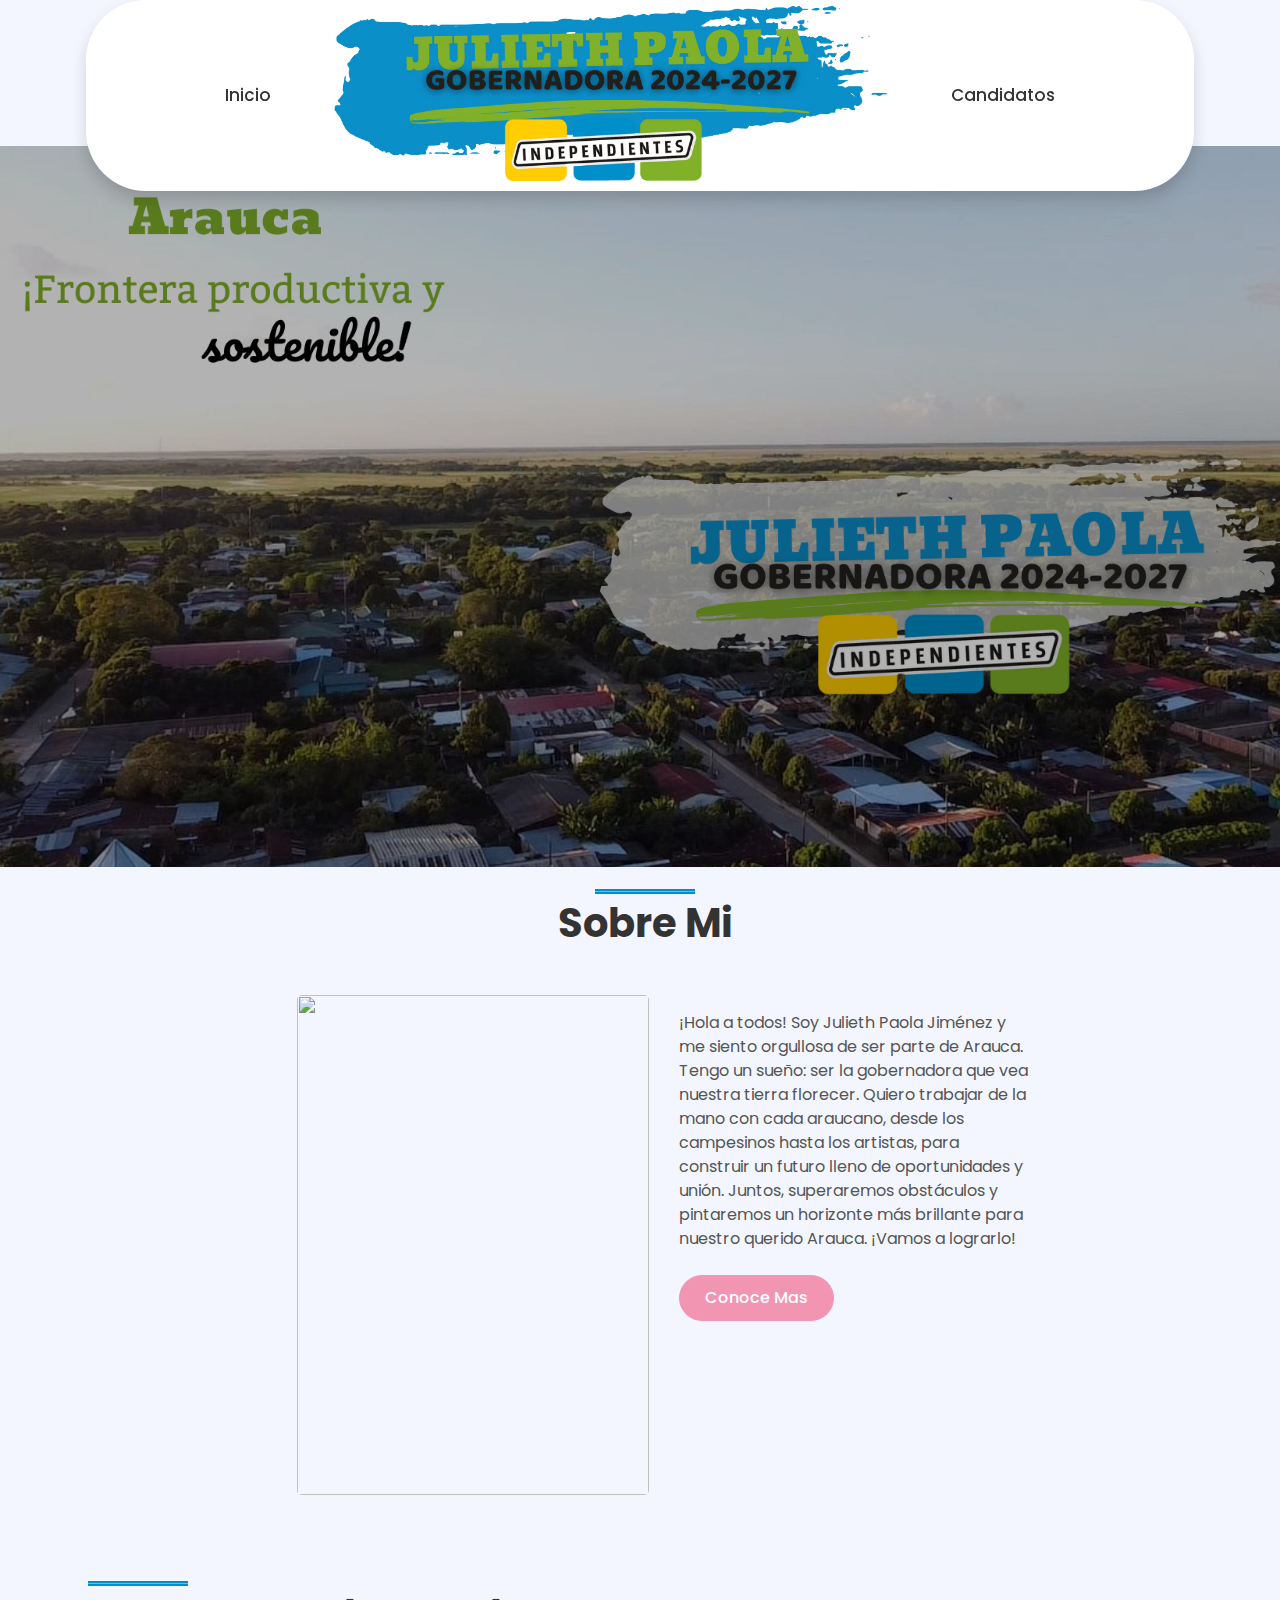
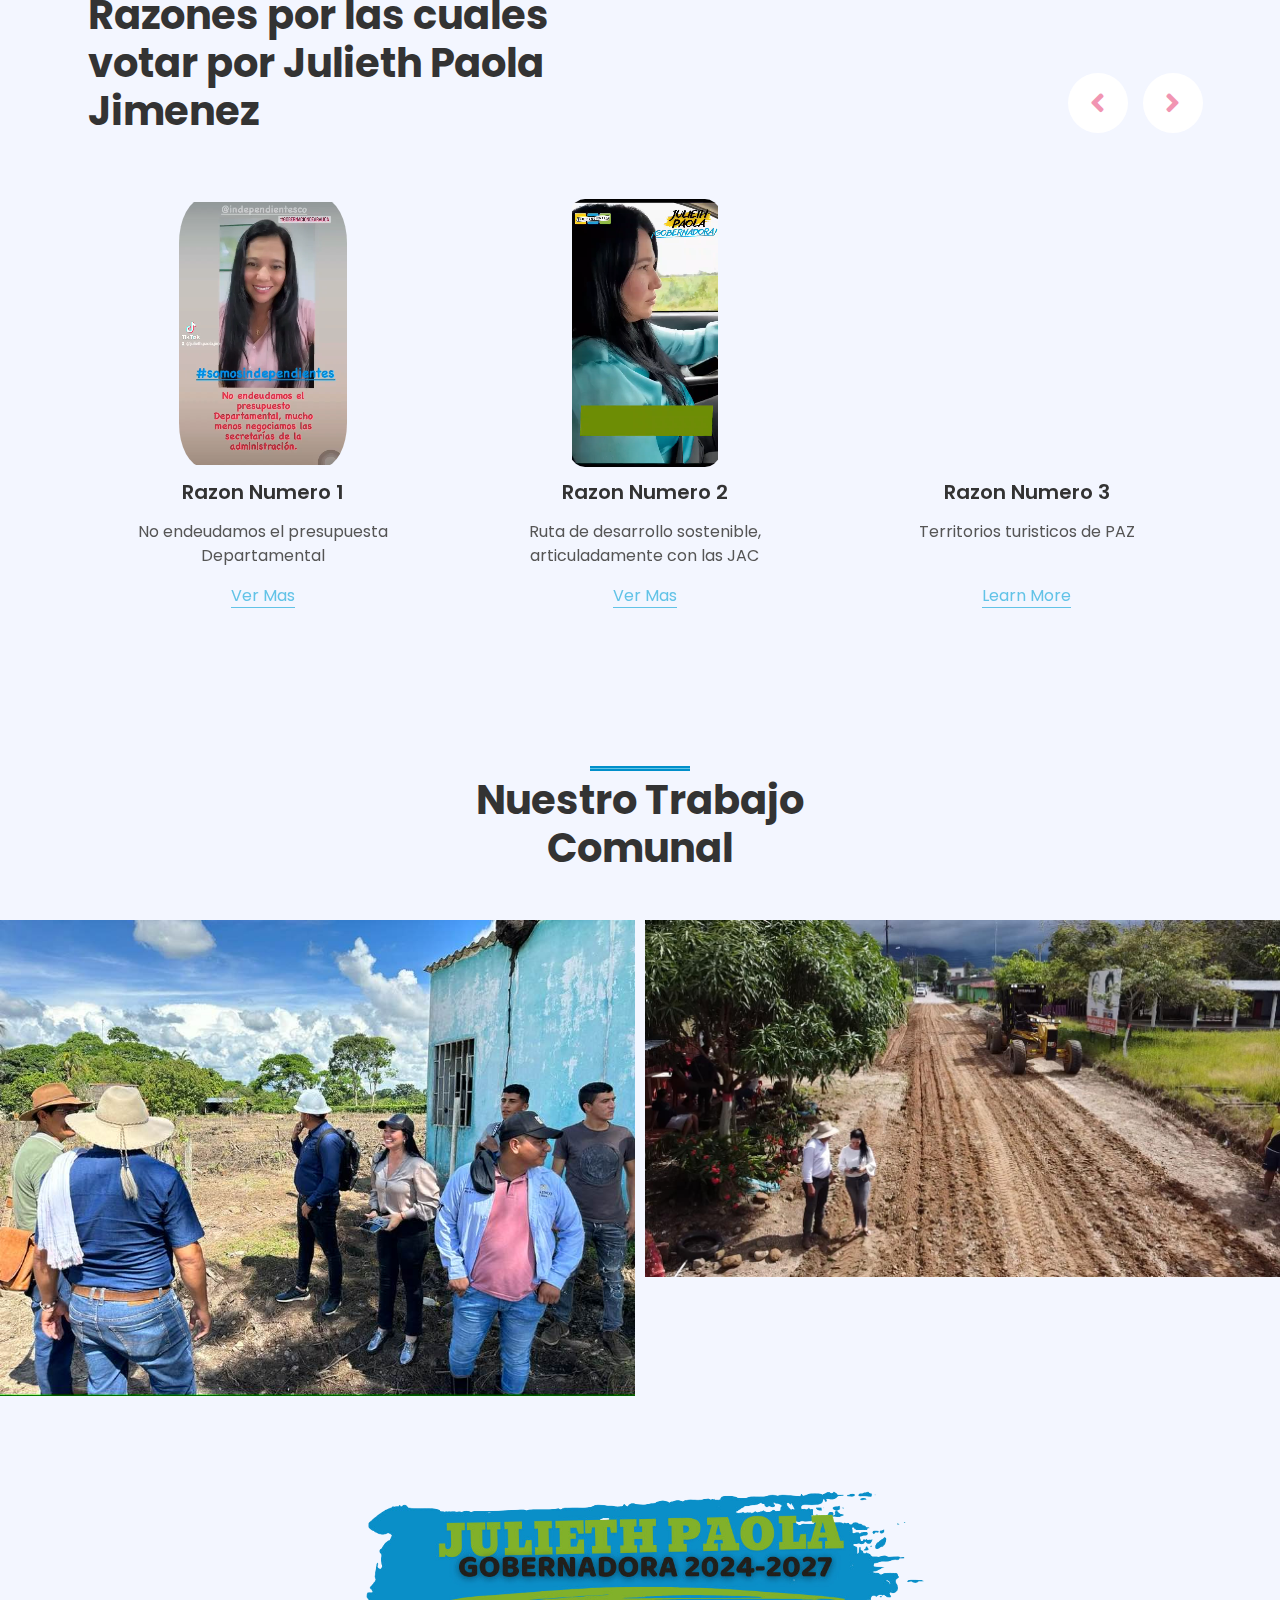
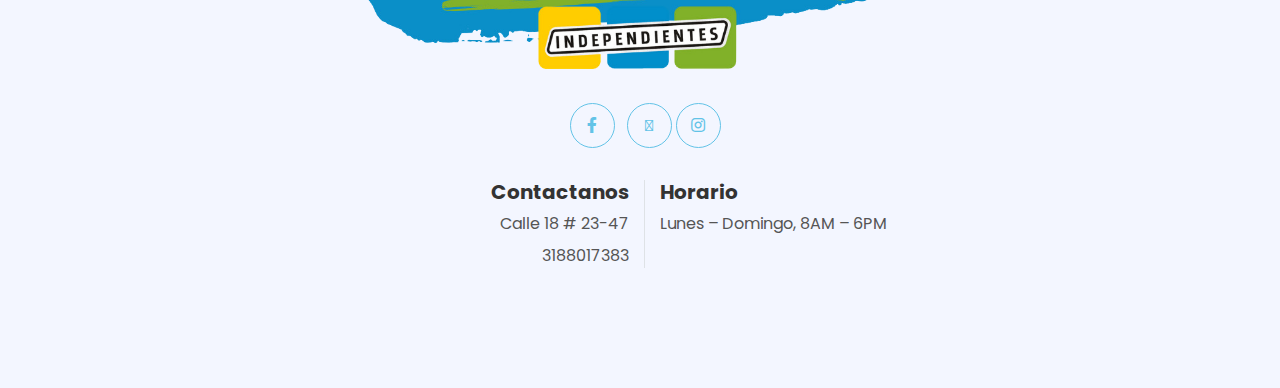
==== commit aff969c8: "Cambiaos Canditdatos Page" ====
--- a/index.html
+++ b/index.html
@@ -5,13 +5,14 @@
     <meta charset="utf-8">
     <title>Julieth Paola Jimenez</title>
     <meta content="width=device-width, initial-scale=1.0" name="viewport">
-    <meta content="Free HTML Templates" name="keywords">
+    <meta content="Gobernadora 2024 - 2027" name="keywords">
     <meta content="Free HTML Templates" name="description">
 
     <!-- Favicon -->
     <link href="img/favicon.ico" rel="icon">
 
     <!-- Google Web Fonts -->
+    <link rel="preconnect" href="https://fonts.googleapis.com">
     <link rel="preconnect" href="https://fonts.gstatic.com">
     <link href="https://fonts.googleapis.com/css2?family=Poppins:wght@400;500;600;700&display=swap" rel="stylesheet">
 
@@ -50,18 +51,15 @@
                 </button>
                 <div class="collapse navbar-collapse justify-content-between" id="navbarCollapse">
                     <div class="navbar-nav ml-auto py-0">
-                        <a href="index.html" class="nav-item nav-link active"></a>
-                        <a href="about.html" class="nav-item nav-link"></a>
-                        <a href="product.html" class="nav-item nav-link"></a>
+                        <a href="index.html" class="nav-item nav-link active">Inicio</a>                       
                     </div>
                     <a href="index.html" class="navbar-brand mx-5 d-none d-lg-block">
                         <h1 class="m-0 display-4 text-primary"><span class="text-secondary"></span></h1>
                         <img src="img/JULIETH-PAOLA.png" alt="iCREAM Logo" class="img-fluid">
                     </a>
                     <div class="navbar-nav mr-auto py-0">
-                        <a href="service.html" class="nav-item nav-link"></a>
-                        <a href="gallery.html" class="nav-item nav-link"></a>
-                        <a href="contact.html" class="nav-item nav-link"></a>
+                        <a href="team.html" class="nav-item nav-link">Candidatos</a>
+                       
                     </div>
                 </div>
             </nav>
--- a/css/style.css
+++ b/css/style.css
@@ -4048,6 +4048,7 @@
 
 .nav-tabs .nav-item {
   margin-bottom: -1px;
+  color: #000000;
 }
 
 .nav-tabs .nav-link {
@@ -9793,7 +9794,7 @@
 
 .navbar-light .navbar-nav .nav-link:hover,
 .navbar-light .navbar-nav .nav-link.active {
-  color: #F195B2;
+  color: #333333;
 }
 
 @media (max-width: 991.98px) {
@@ -10183,6 +10184,11 @@
   height: 100%;
 }
 
-.item h4{
-  
-}+.team-item img {
+  transition: .5s;
+}
+
+.team-item:hover img {
+  transform: scale(1.1);
+}
+
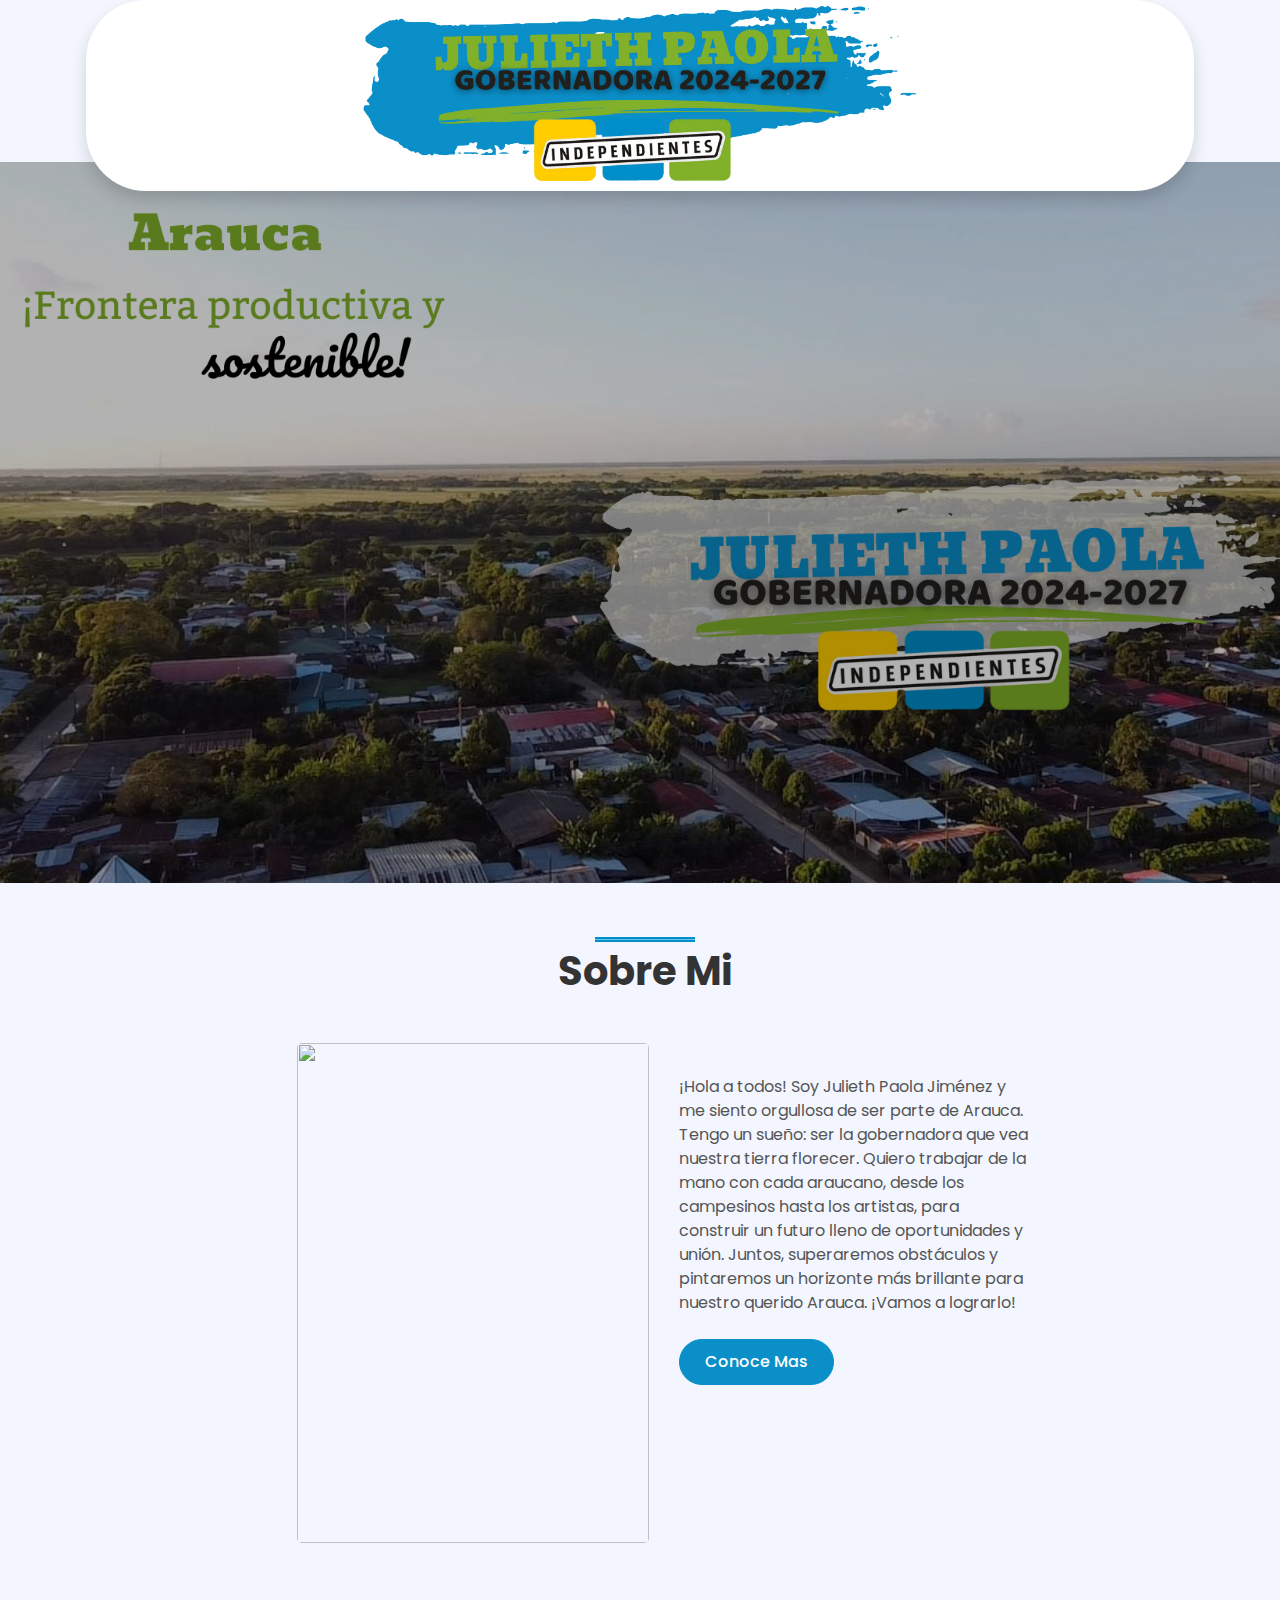
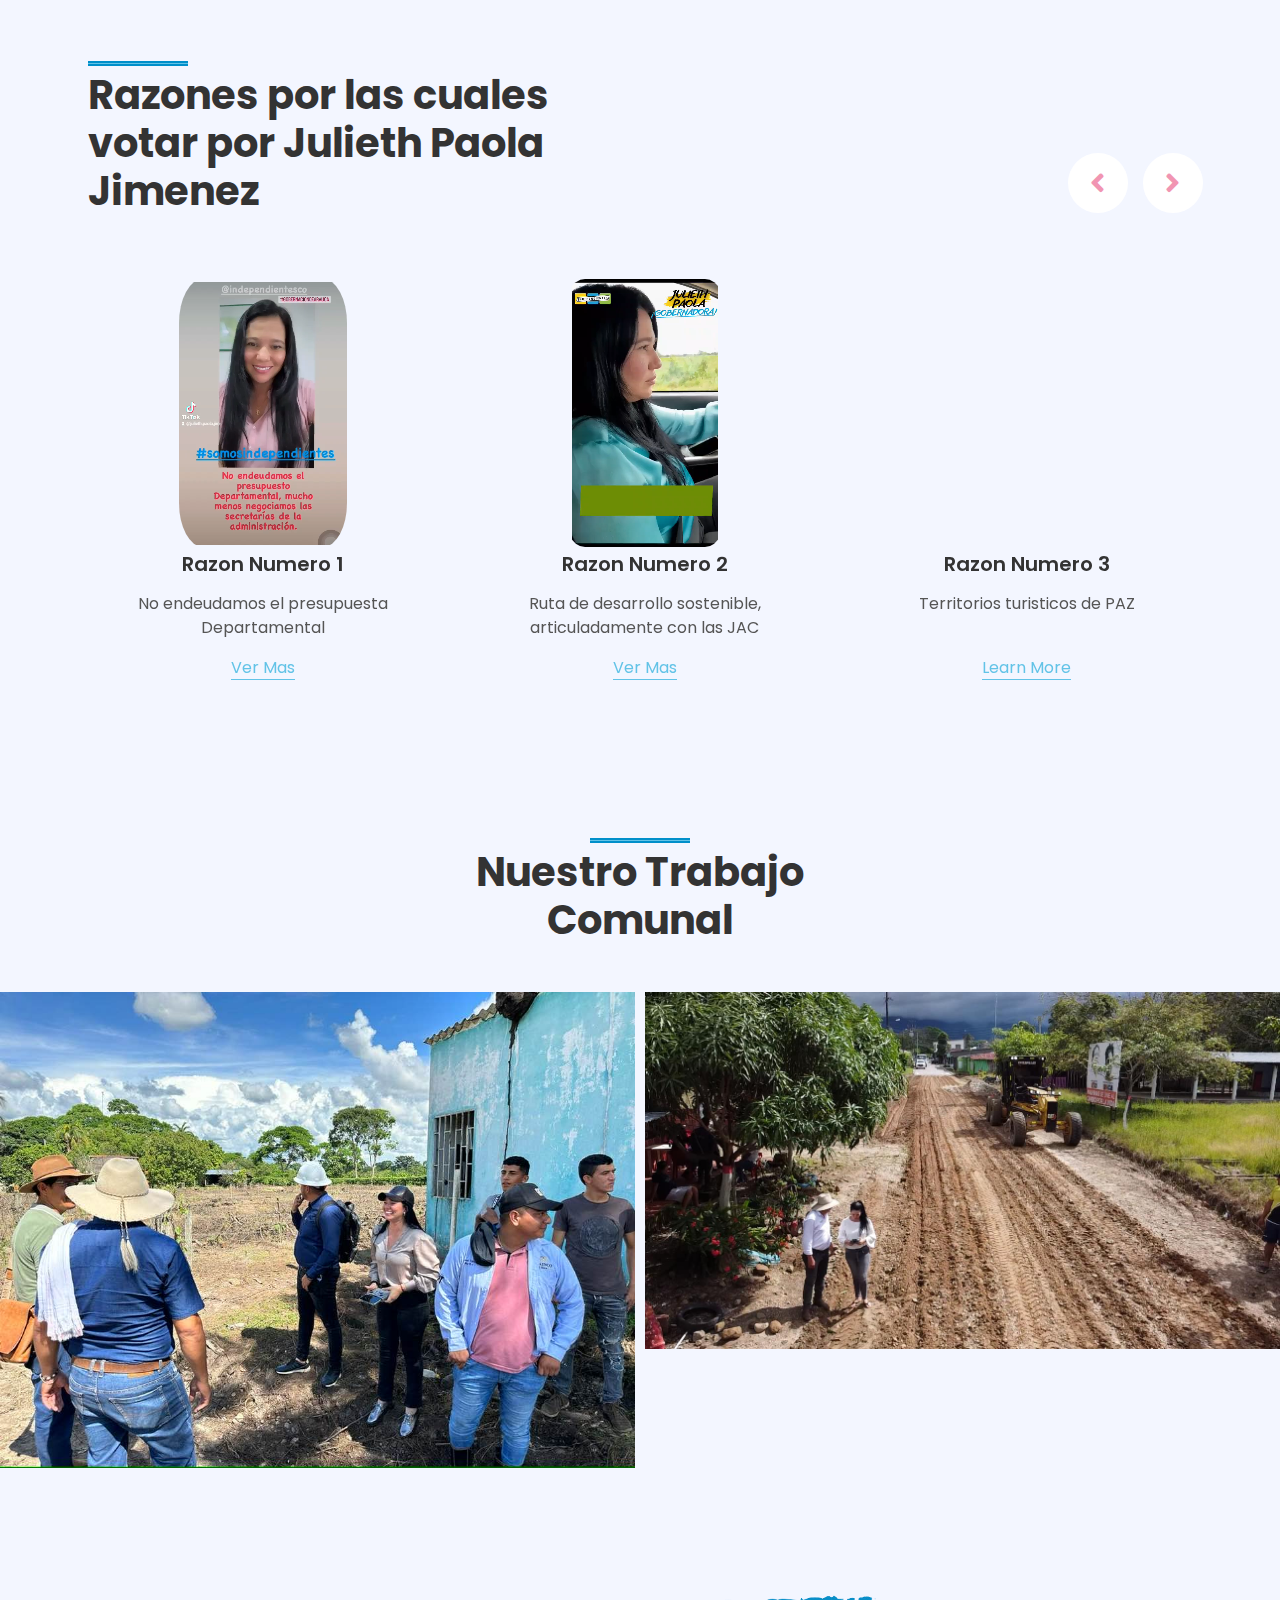
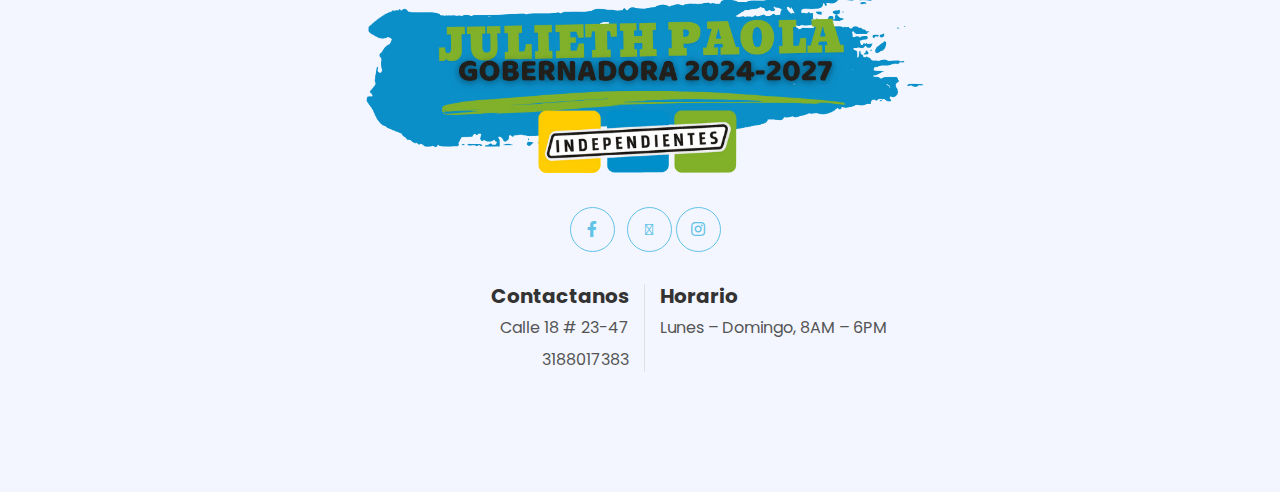
==== commit 351c54ab: "Actualizacion" ====
--- a/index.html
+++ b/index.html
@@ -39,33 +39,32 @@
 
 
     <!-- Navbar Start -->
-    <div class="container-fluid position-relative nav-bar p-0">
-        <div class="container-lg position-relative p-0 px-lg-3" style="z-index: 9;">
-            <nav class="navbar navbar-expand-lg bg-white navbar-light shadow p-lg-0">
-                <a href="index.html" class="navbar-brand d-block d-lg-none">
+   <div class="container-fluid position-relative nav-bar p-0">
+    <div class="container-lg position-relative p-0 px-lg-3" style="z-index: 9;">
+        <nav class="navbar navbar-expand-lg bg-white navbar-light shadow p-lg-0">
+            <a href="index.html" class="navbar-brand d-block d-lg-none">
+                <h1 class="m-0 display-4 text-primary"><span class="text-secondary"></span></h1>
+                <img src="img/JULIETH-PAOLA.png" alt="iCREAM Logo" class="img-fluid">
+            </a>
+            <button type="button" class="navbar-toggler" data-toggle="collapse" data-target="#navbarCollapse">
+                <span class="navbar-toggler-icon"></span>
+            </button>
+            <div class="collapse navbar-collapse justify-content-between" id="navbarCollapse">
+                <div class="navbar-nav ml-auto py-0">
+                    <span class="nav-item nav-link active"><strong></strong></span>
+                </div>             
+                <a href="index.html" class="navbar-brand mx-5 d-none d-lg-block">
                     <h1 class="m-0 display-4 text-primary"><span class="text-secondary"></span></h1>
-                    <img src="img/JULIETH-PAOLA.png" alt="iCREAM Logo" class="img-fluid">
-                </a>
-                <button type="button" class="navbar-toggler" data-toggle="collapse" data-target="#navbarCollapse">
-                    <span class="navbar-toggler-icon"></span>
-                </button>
-                <div class="collapse navbar-collapse justify-content-between" id="navbarCollapse">
-                    <div class="navbar-nav ml-auto py-0">
-                        <a href="index.html" class="nav-item nav-link active">Inicio</a>                       
-                    </div>
-                    <a href="index.html" class="navbar-brand mx-5 d-none d-lg-block">
-                        <h1 class="m-0 display-4 text-primary"><span class="text-secondary"></span></h1>
-                        <img src="img/JULIETH-PAOLA.png" alt="iCREAM Logo" class="img-fluid">
-                    </a>
-                    <div class="navbar-nav mr-auto py-0">
-                        <a href="team.html" class="nav-item nav-link">Candidatos</a>
-                       
-                    </div>
-                </div>
-            </nav>
-        </div>
-    </div>
-    <!-- Navbar End -->
+                    <img src="img/JULIETH-PAOLA.png" alt="JULIETH-PAOLA" class="img-fluid">
+                </a>
+                <div class="navbar-nav ml-auto py-0">
+                    <span class="nav-item nav-link active"><strong></strong></span>
+                </div> 
+            </div>
+        </nav>
+    </div>
+</div>
+<!-- Navbar End -->
 
 
     <!-- Carousel Start -->
@@ -257,11 +256,41 @@
                 <a href="img/6amp.jpg" data-lightbox="portfolio">
                     <img src="img/6amp.jpg" alt="">
                 </a>
-            </div>           
+            </div>   
+            <div class="item">
+                <a href="img/7.jpg" data-lightbox="portfolio">
+                    <img src="img/7.jpg" alt="">
+                </a>
+            </div>
+            <div class="item">
+                <a href="img/8.jpg" data-lightbox="portfolio">
+                    <img src="img/8.jpg" alt="">
+                </a>
+            </div>   
+            <div class="item">
+                <a href="img/9.jpg" data-lightbox="portfolio">
+                    <img src="img/9.jpg" alt="">
+                </a>
+            </div>
+            <div class="item">
+                <a href="img/10.jpg" data-lightbox="portfolio">
+                    <img src="img/10.jpg" alt="">
+                </a>
+            </div>  
+            <div class="item">
+                <a href="img/11.jpg" data-lightbox="portfolio">
+                    <img src="img/11.jpg" alt="">
+                </a>
+            </div>
+            <div class="item">
+                <a href="img/12.jpg" data-lightbox="portfolio">
+                    <img src="img/12.jpg" alt="">
+                </a>
+            </div>                     
         </div>
     </div>   
     
-
+    
 
     
 
--- a/css/style.css
+++ b/css/style.css
@@ -536,6 +536,7 @@
 .img-fluid {
   max-width: 100%;
   max-height: 5%;
+  border-radius: 15%;
 }
 
 .img-thumbnail {
@@ -2383,8 +2384,8 @@
 
 .btn-primary {
   color: #212529;
-  background-color: #F195B2;
-  border-color: #F195B2;
+  background-color: #0A8FC8;
+  border-color: #0A8FC8;
 }
 
 .btn-primary:hover {
@@ -2417,6 +2418,57 @@
 .show > .btn-primary.dropdown-toggle:focus {
   box-shadow: 0 0 0 0.2rem rgba(210, 132, 157, 0.5);
 }
+
+.btn-whatsapp {
+  color: #ffffff;
+  background-color: #0A8FC8;
+  border-color: #0A8FC8;
+}
+
+.btn-tiktok {
+  color: #ffffff;
+  background-color: #0A8FC8;
+  border-color: #0A8FC8;
+}
+
+.custom-icon{
+  color: #212529;
+  background-color: #0A8FC8;
+  border-color: #0A8FC8;
+}
+
+.btn-facebook {
+  color: #ffffff;
+  background-color: #0A8FC8;
+  border-color: #0A8FC8;
+}
+
+
+.btn-whatsapp:hover {
+  color: #e7ebee;
+  background-color: #36ff04;
+  border-color: #36ff04;
+}
+
+.btn-tiktok:hover {
+  color: #e7ebee;
+  background-color: #000000;
+  border-color: #000000;
+}
+
+.btn-facebook:hover {
+  color: #e7ebee;
+  background-color: #1504ff;
+  border-color: #1504ff;
+}
+
+
+
+.btn-whatsapp:hover{
+  .contenedor:hover .imagen {-webkit-transform:scale(1.3);transform:scale(1.3);}
+  .contenedor {overflow:hidden;}
+}
+
 
 .btn-secondary {
   color: #212529;
@@ -7870,6 +7922,7 @@
 .pb-5,
 .py-5 {
   padding-bottom: 3rem !important;
+  padding-top: 1rem !important;
 }
 
 .pl-5,
@@ -10084,6 +10137,7 @@
   border-radius: 200px;
   transition: .5s;
   z-index: 2;
+  
 }
 
 .team-item:hover .team-img::after {
@@ -10091,6 +10145,7 @@
   right: -3px;
   bottom: -3px;
   left: -3px;
+ 
 }
 
 .team-item .team-img img {
@@ -10098,7 +10153,8 @@
 }
 
 .team-item:hover .team-img img {
-  transform: scale(1.2);
+  transform: scale(1.5);
+  border-radius: 15%;
 }
 
 .team .team-social {
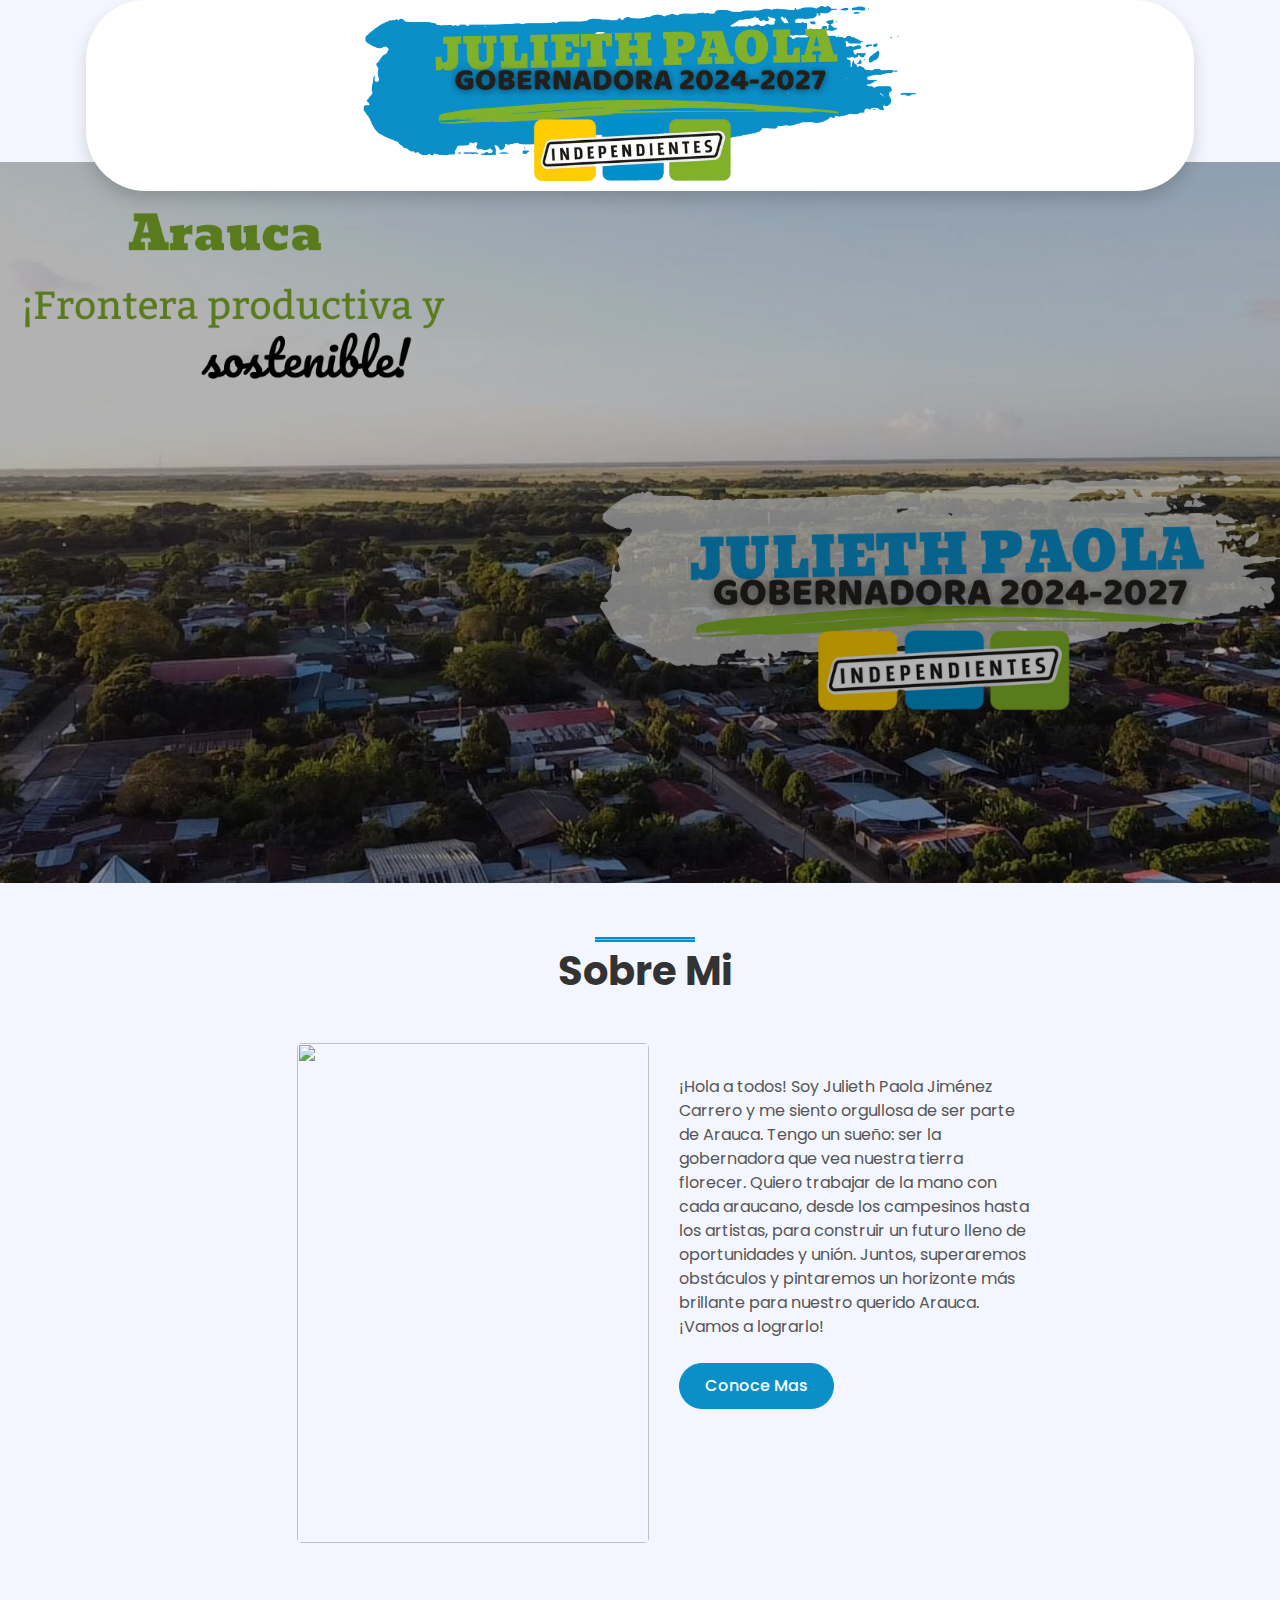
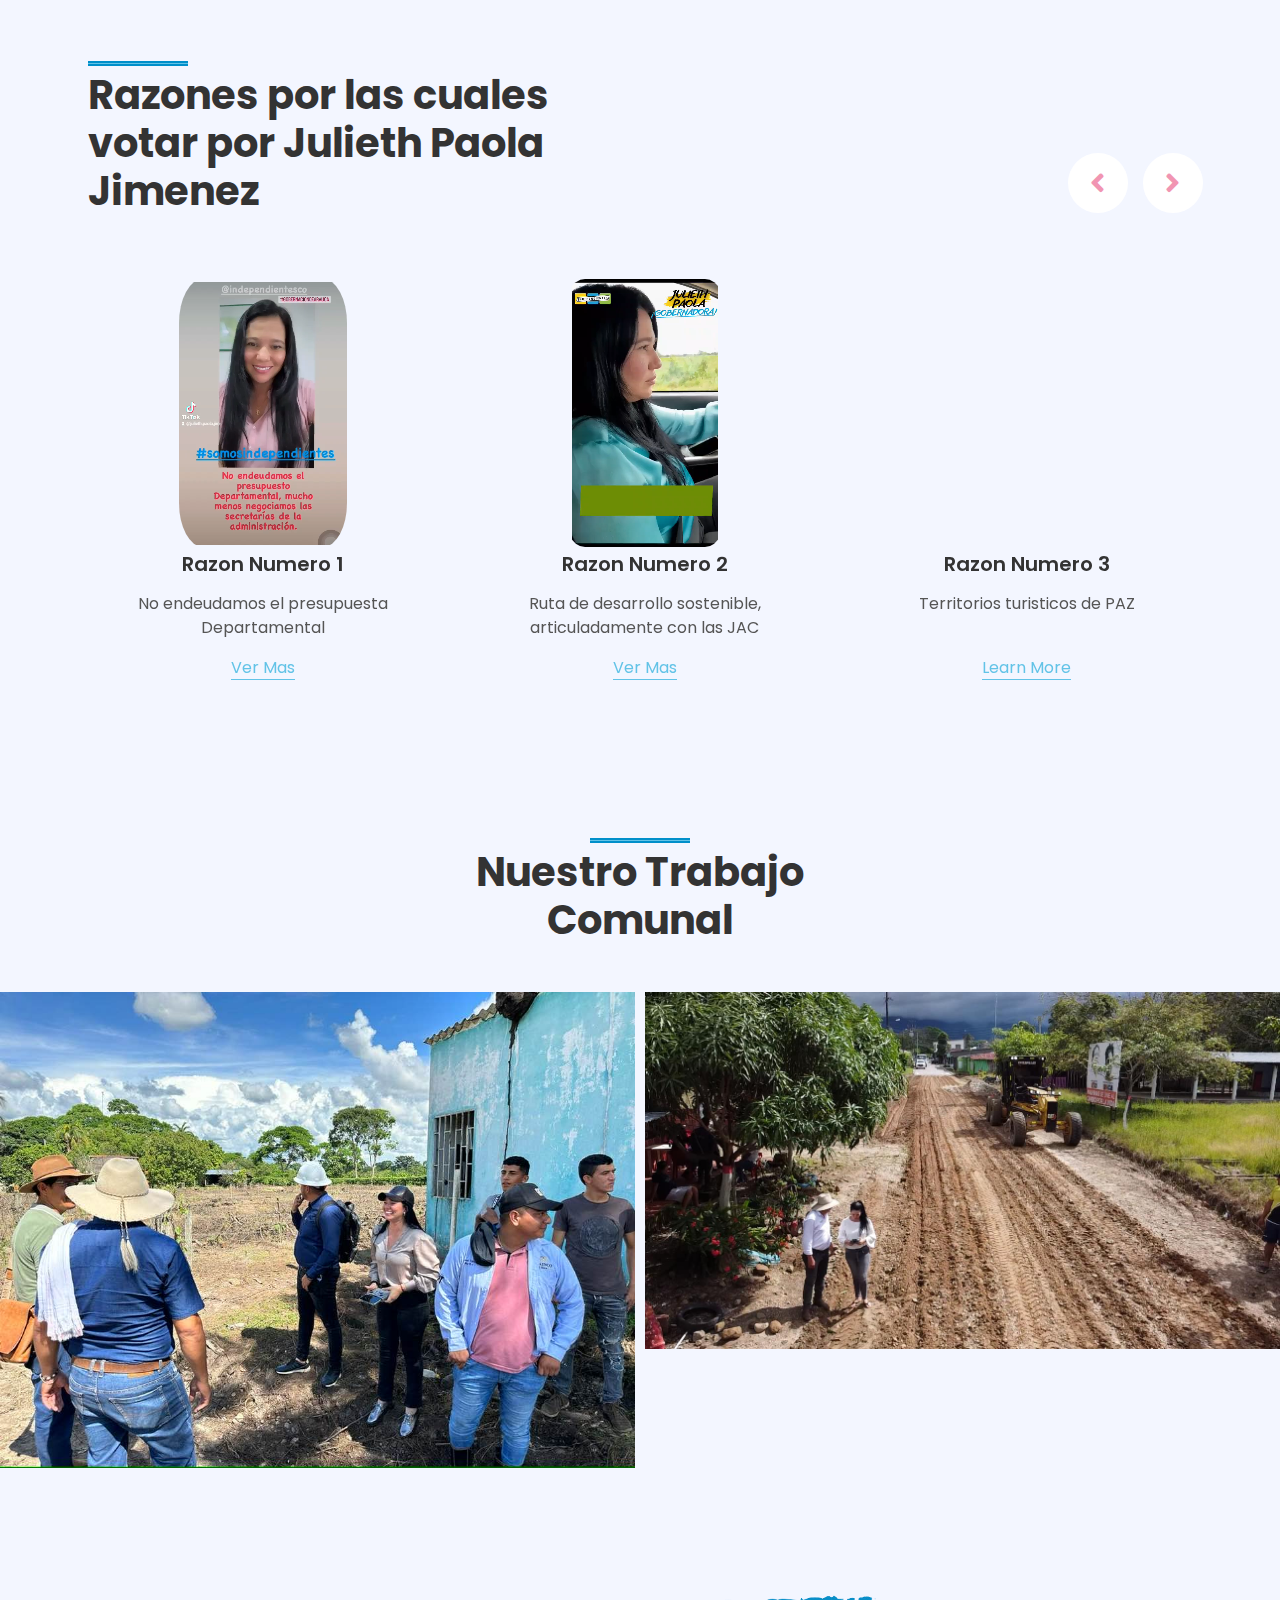
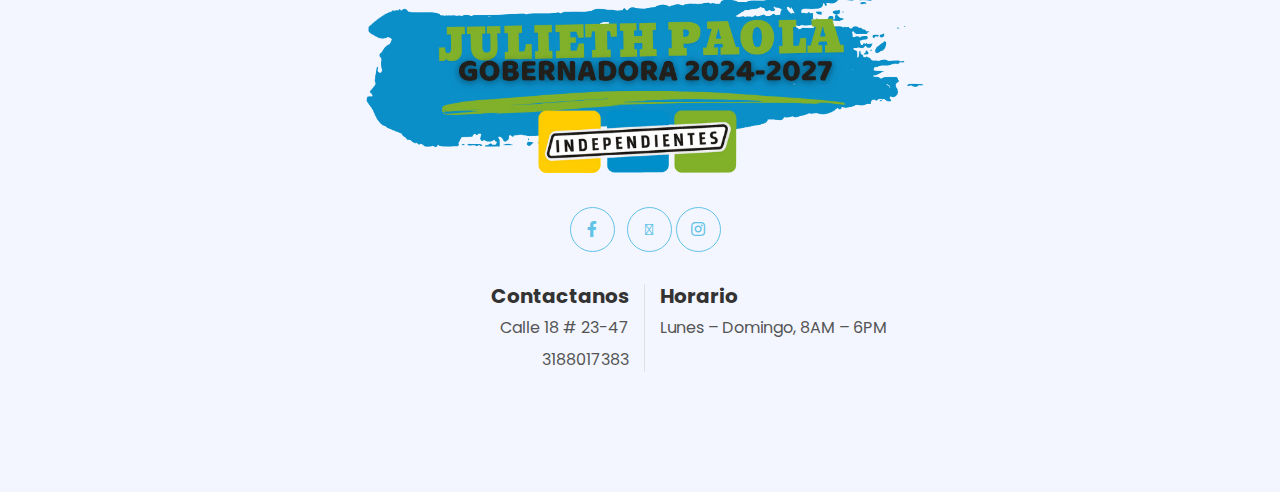
==== commit 3e5161e7: "Hamilton.html" ====
--- a/index.html
+++ b/index.html
@@ -103,7 +103,7 @@
                 </div>
                 <div class="col-lg-4 py-5">
                     <h4 class="font-weight-bold mb-3"></h4>
-                    <p>¡Hola a todos! Soy Julieth Paola Jiménez y me siento orgullosa de ser parte de Arauca. Tengo un sueño: ser la gobernadora que vea nuestra tierra florecer. Quiero trabajar de la mano con cada araucano, desde los campesinos hasta los artistas, para construir un futuro lleno de oportunidades y unión. Juntos, superaremos obstáculos y pintaremos un horizonte más brillante para nuestro querido Arauca. ¡Vamos a lograrlo!</p>
+                    <p>¡Hola a todos! Soy Julieth Paola Jiménez Carrero y me siento orgullosa de ser parte de Arauca. Tengo un sueño: ser la gobernadora que vea nuestra tierra florecer. Quiero trabajar de la mano con cada araucano, desde los campesinos hasta los artistas, para construir un futuro lleno de oportunidades y unión. Juntos, superaremos obstáculos y pintaremos un horizonte más brillante para nuestro querido Arauca. ¡Vamos a lograrlo!</p>
                     <a href="" class="btn btn-primary mt-2">Conoce Mas</a>
                 </div>
             </div>
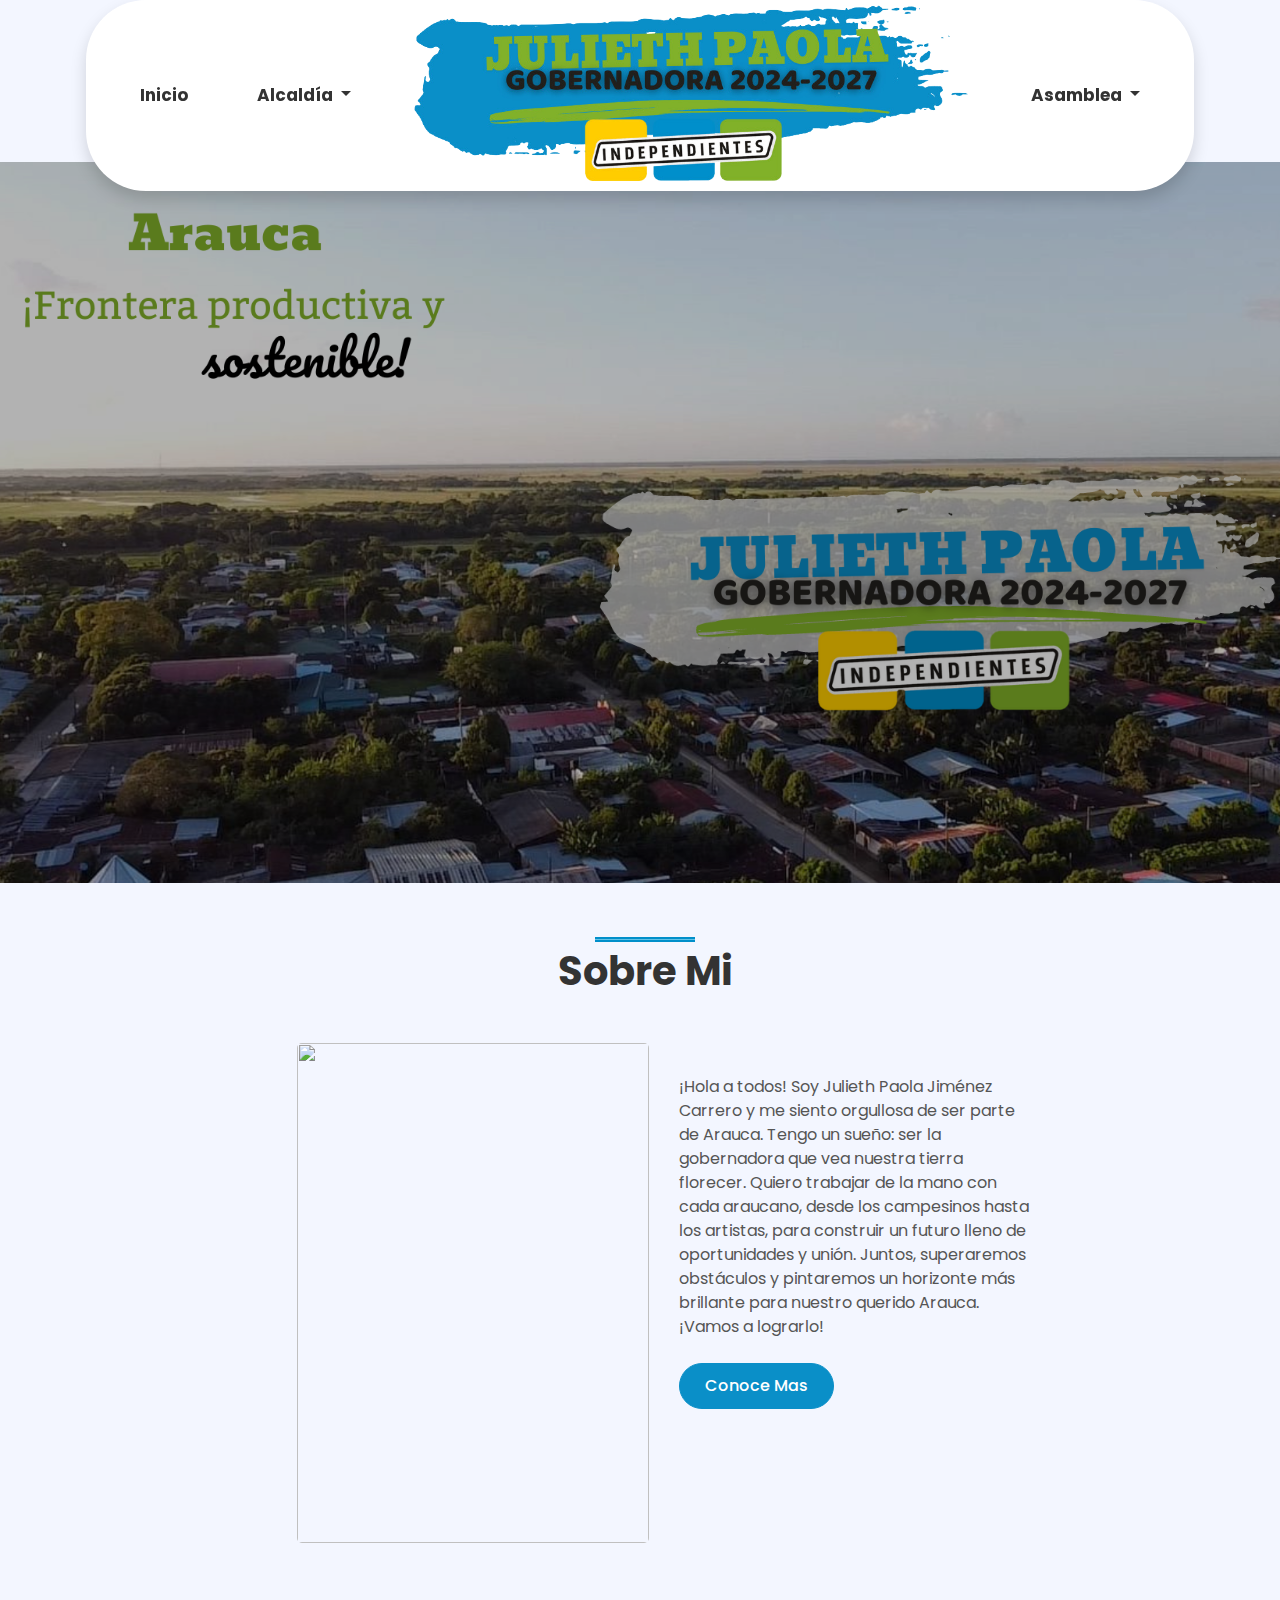
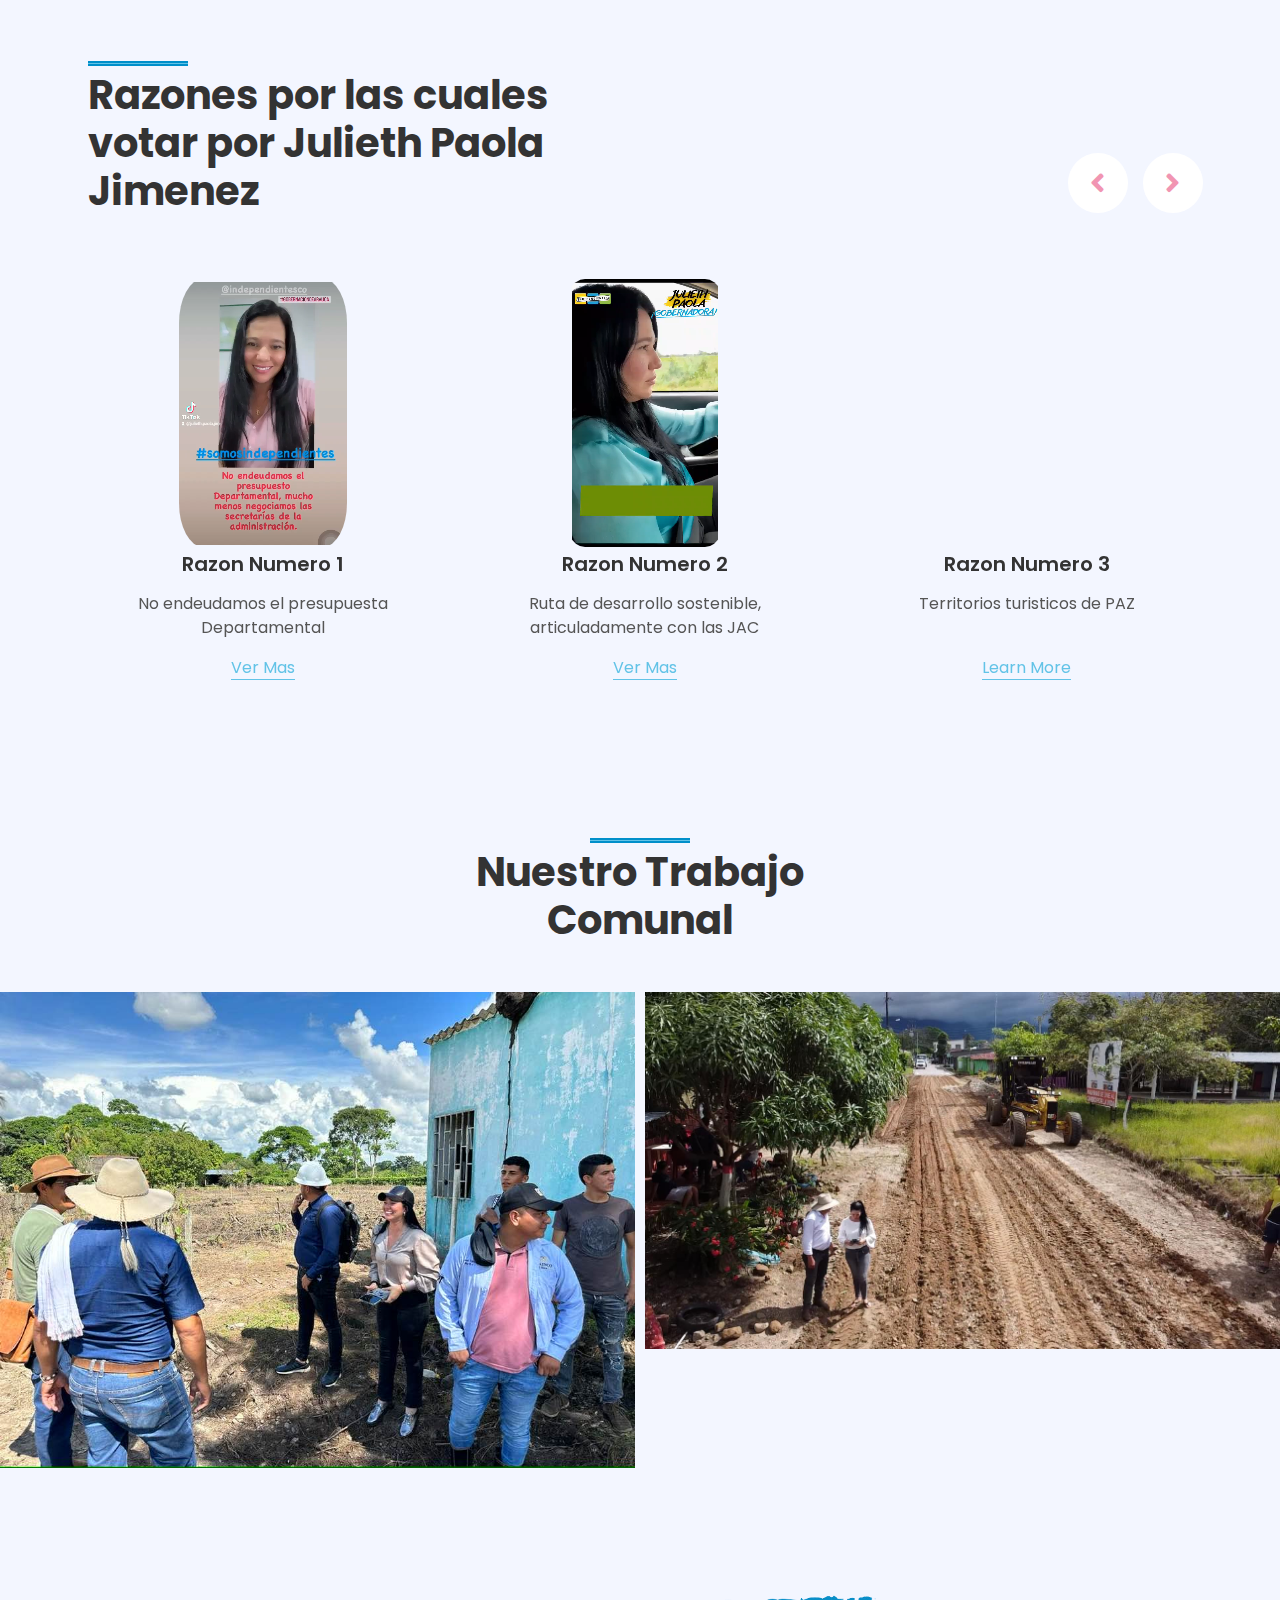
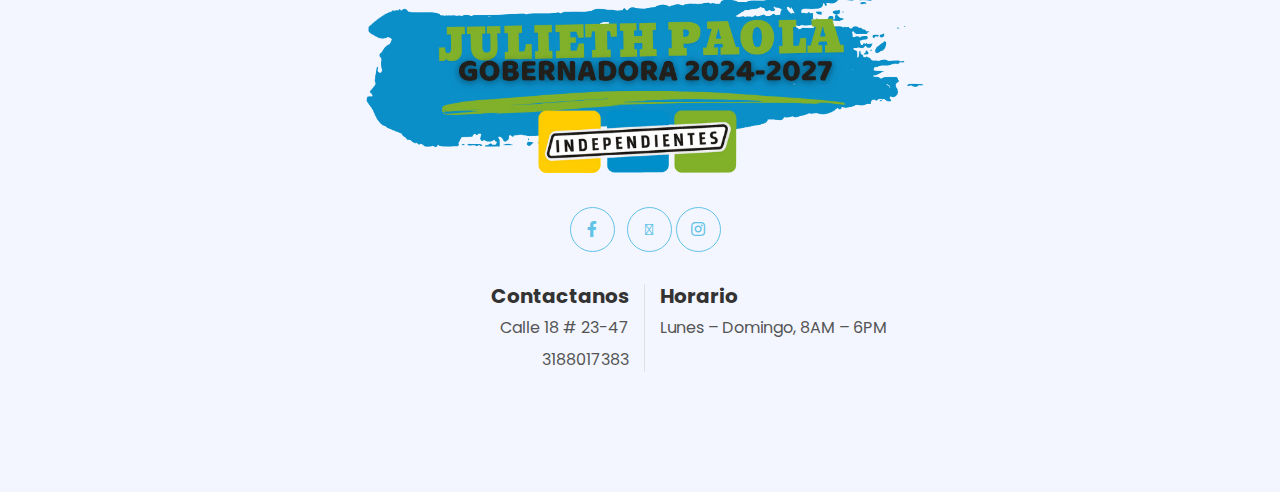
==== commit d6f9f40a: "Cambios" ====
--- a/index.html
+++ b/index.html
@@ -38,33 +38,74 @@
    
 
 
-    <!-- Navbar Start -->
-   <div class="container-fluid position-relative nav-bar p-0">
-    <div class="container-lg position-relative p-0 px-lg-3" style="z-index: 9;">
-        <nav class="navbar navbar-expand-lg bg-white navbar-light shadow p-lg-0">
-            <a href="index.html" class="navbar-brand d-block d-lg-none">
-                <h1 class="m-0 display-4 text-primary"><span class="text-secondary"></span></h1>
-                <img src="img/JULIETH-PAOLA.png" alt="iCREAM Logo" class="img-fluid">
-            </a>
-            <button type="button" class="navbar-toggler" data-toggle="collapse" data-target="#navbarCollapse">
-                <span class="navbar-toggler-icon"></span>
-            </button>
-            <div class="collapse navbar-collapse justify-content-between" id="navbarCollapse">
-                <div class="navbar-nav ml-auto py-0">
-                    <span class="nav-item nav-link active"><strong></strong></span>
-                </div>             
-                <a href="index.html" class="navbar-brand mx-5 d-none d-lg-block">
+       <!-- Navbar Start -->
+       <div class="container-fluid position-relative nav-bar p-0">
+        <div class="container-lg position-relative p-0 px-lg-3" style="z-index: 9;">
+            <nav class="navbar navbar-expand-lg bg-white navbar-light shadow p-lg-0">
+                <a href="index.html" class="navbar-brand d-block d-lg-none">
                     <h1 class="m-0 display-4 text-primary"><span class="text-secondary"></span></h1>
-                    <img src="img/JULIETH-PAOLA.png" alt="JULIETH-PAOLA" class="img-fluid">
-                </a>
-                <div class="navbar-nav ml-auto py-0">
-                    <span class="nav-item nav-link active"><strong></strong></span>
-                </div> 
-            </div>
-        </nav>
-    </div>
-</div>
-<!-- Navbar End -->
+                    <img src="img/JULIETH-PAOLA.png" alt="iCREAM Logo" class="img-fluid">
+                </a>
+                <button type="button" class="navbar-toggler" data-toggle="collapse" data-target="#navbarCollapse">
+                    <span class="navbar-toggler-icon"></span>
+                </button>
+                <div class="collapse navbar-collapse justify-content-between" id="navbarCollapse">
+                    <div class="navbar-nav ml-auto py-0">
+                        <a href="index.html" class="nav-item nav-link active"><strong>Inicio</strong></a>                       
+                    </div>
+                    <div class="navbar-nav ml-auto py-0">
+                        <li class="nav-item dropdown">
+                            <a class="nav-link dropdown-toggle" href="#" id="submenuAlcaldia" role="button" data-toggle="dropdown" aria-haspopup="true" aria-expanded="false">
+                                <strong>Alcaldía</strong>
+                            </a>
+                            <ul class="dropdown-menu" aria-labelledby="submenuAlcaldia">
+                                <li><a class="dropdown-item" href="#"><strong>Hernando Gonzalez</strong></a></li>
+                            </ul>
+                        </li>
+                    </div>
+                    <a href="index.html" class="navbar-brand mx-5 d-none d-lg-block">
+                        <h1 class="m-0 display-4 text-primary"><span class="text-secondary"></span></h1>
+                        <img src="img/JULIETH-PAOLA.png" alt="JULIETH-PAOLA" class="img-fluid">
+                    </a>
+                    <div class="navbar-nav mr-auto py-0">
+                        <li class="nav-item dropdown">
+                            <a class="nav-link dropdown-toggle" href="#" id="submenuAsamblea" role="button" data-toggle="dropdown" aria-haspopup="true" aria-expanded="false">
+                                <strong>Asamblea</strong>
+                            </a>
+                            <ul class="dropdown-menu" aria-labelledby="submenuAsamblea">
+                                <li><a class="dropdown-item" href="Hamilton.html"><strong>Hamilton Perez</strong></a></li>
+                                <li><a class="dropdown-item" href="Yolimar.html"><strong>Yolimar Morales</strong></a></li>
+                                <li><a class="dropdown-item" href="Fabian.html"><strong>Fabian Urrego</strong></a></li>
+                                <li><a class="dropdown-item" href="Sheyla.html"><strong>Sheyla Castro</strong></a></li>                               
+                            </ul>
+                        </li>
+                    </div>                    
+                    <!-- <div class="navbar-nav mr-auto py-0">
+                        <li class="nav-item dropdown">
+                            <a class="nav-link dropdown-toggle" href="#" id="submenuConsejo" role="button" data-toggle="dropdown" aria-haspopup="true" aria-expanded="false">
+                                <strong>Consejo</strong>
+                            </a>
+                            <ul class="dropdown-menu" aria-labelledby="submenuConsejo">
+                                <li><a class="dropdown-item" href="#">Opción 1</a></li>
+                                <li><a class="dropdown-item" href="#">Opción 2</a></li>
+                                <li><a class="dropdown-item" href="#">Opción 3</a></li>
+                                <li><a class="dropdown-item" href="#">Opción 4</a></li>
+                                <li><a class="dropdown-item" href="#">Opción 5</a></li>
+                                <li><a class="dropdown-item" href="#">Opción 6</a></li>
+                                <li><a class="dropdown-item" href="#">Opción 7</a></li>
+                                <li><a class="dropdown-item" href="#">Opción 8</a></li>
+                                <li><a class="dropdown-item" href="#">Opción 9</a></li>
+                                <li><a class="dropdown-item" href="#">Opción 10</a></li>
+                                <li><a class="dropdown-item" href="#">Opción 11</a></li>
+                                <li><a class="dropdown-item" href="#">Opción 12</a></li>
+                            </ul>
+                        </li>
+                    </div> -->
+                </div>
+            </nav>
+        </div>
+    </div>
+    <!-- Navbar End -->
 
 
     <!-- Carousel Start -->
